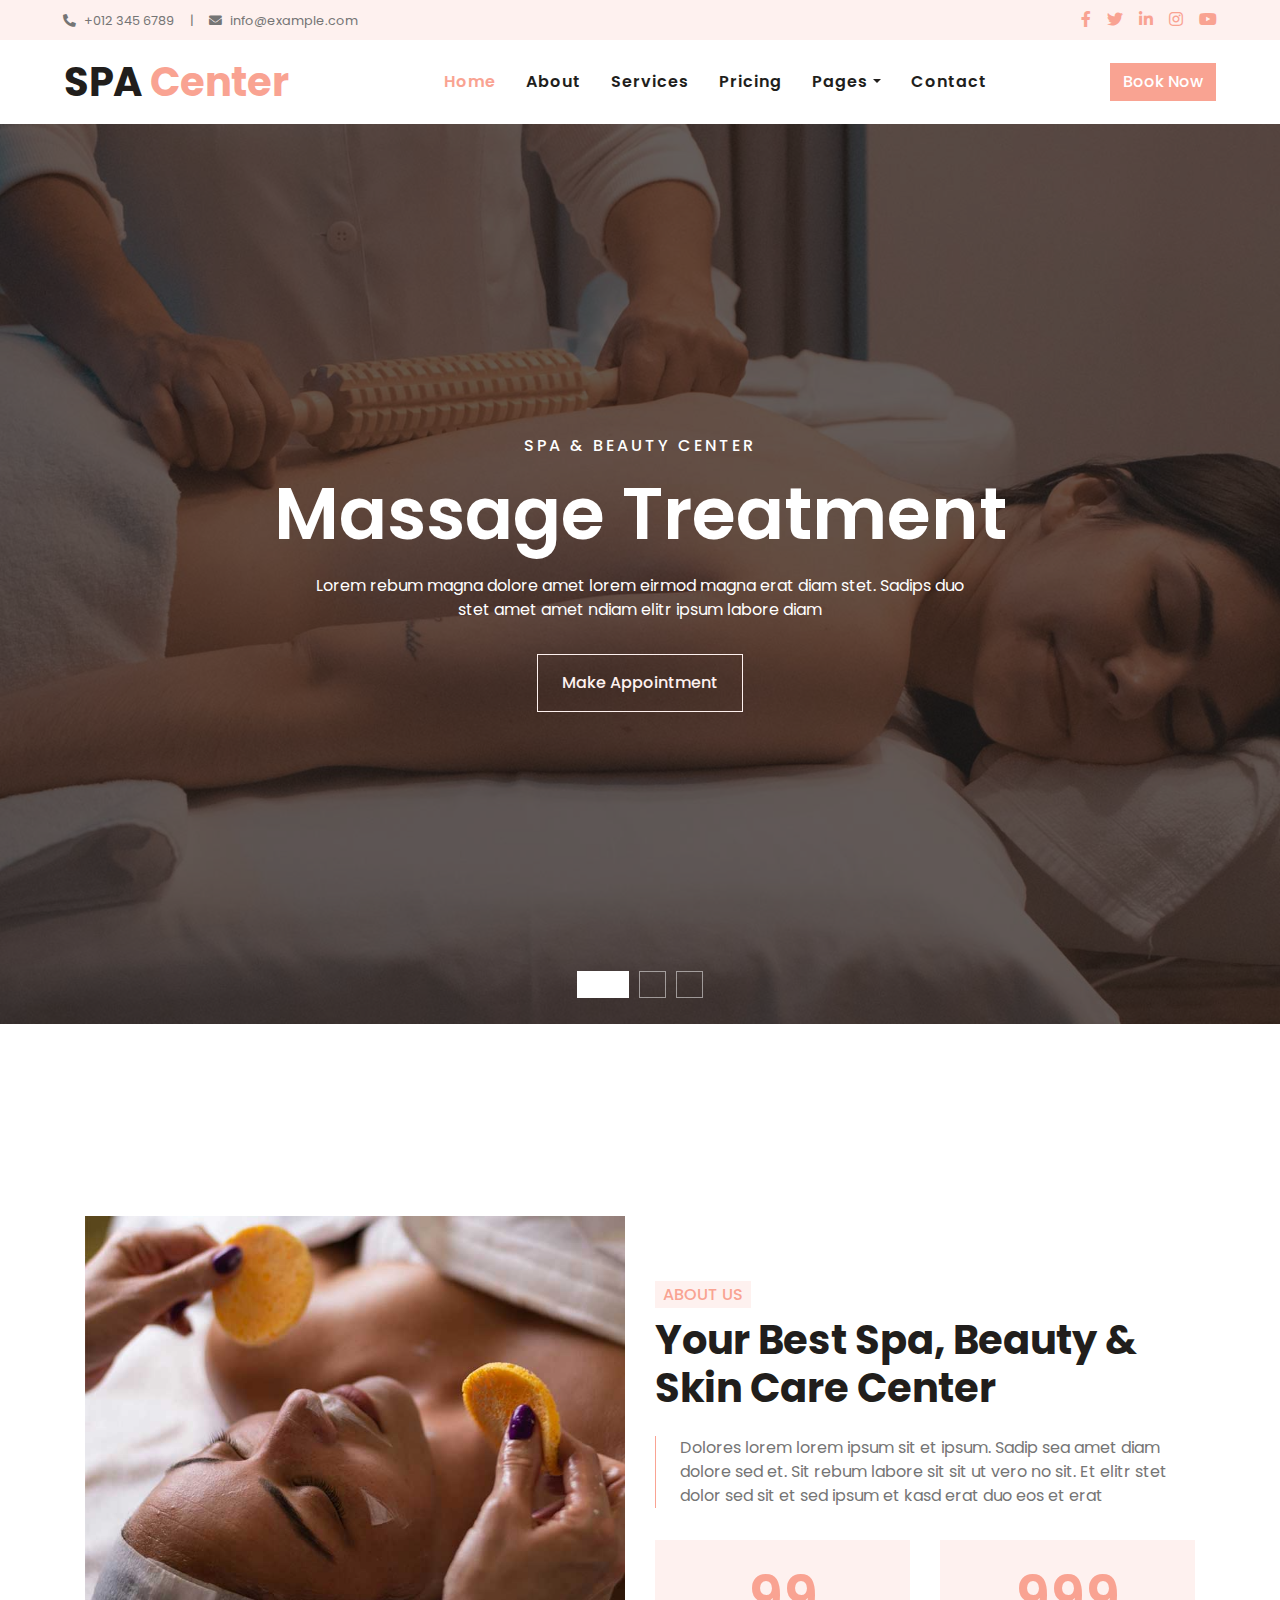
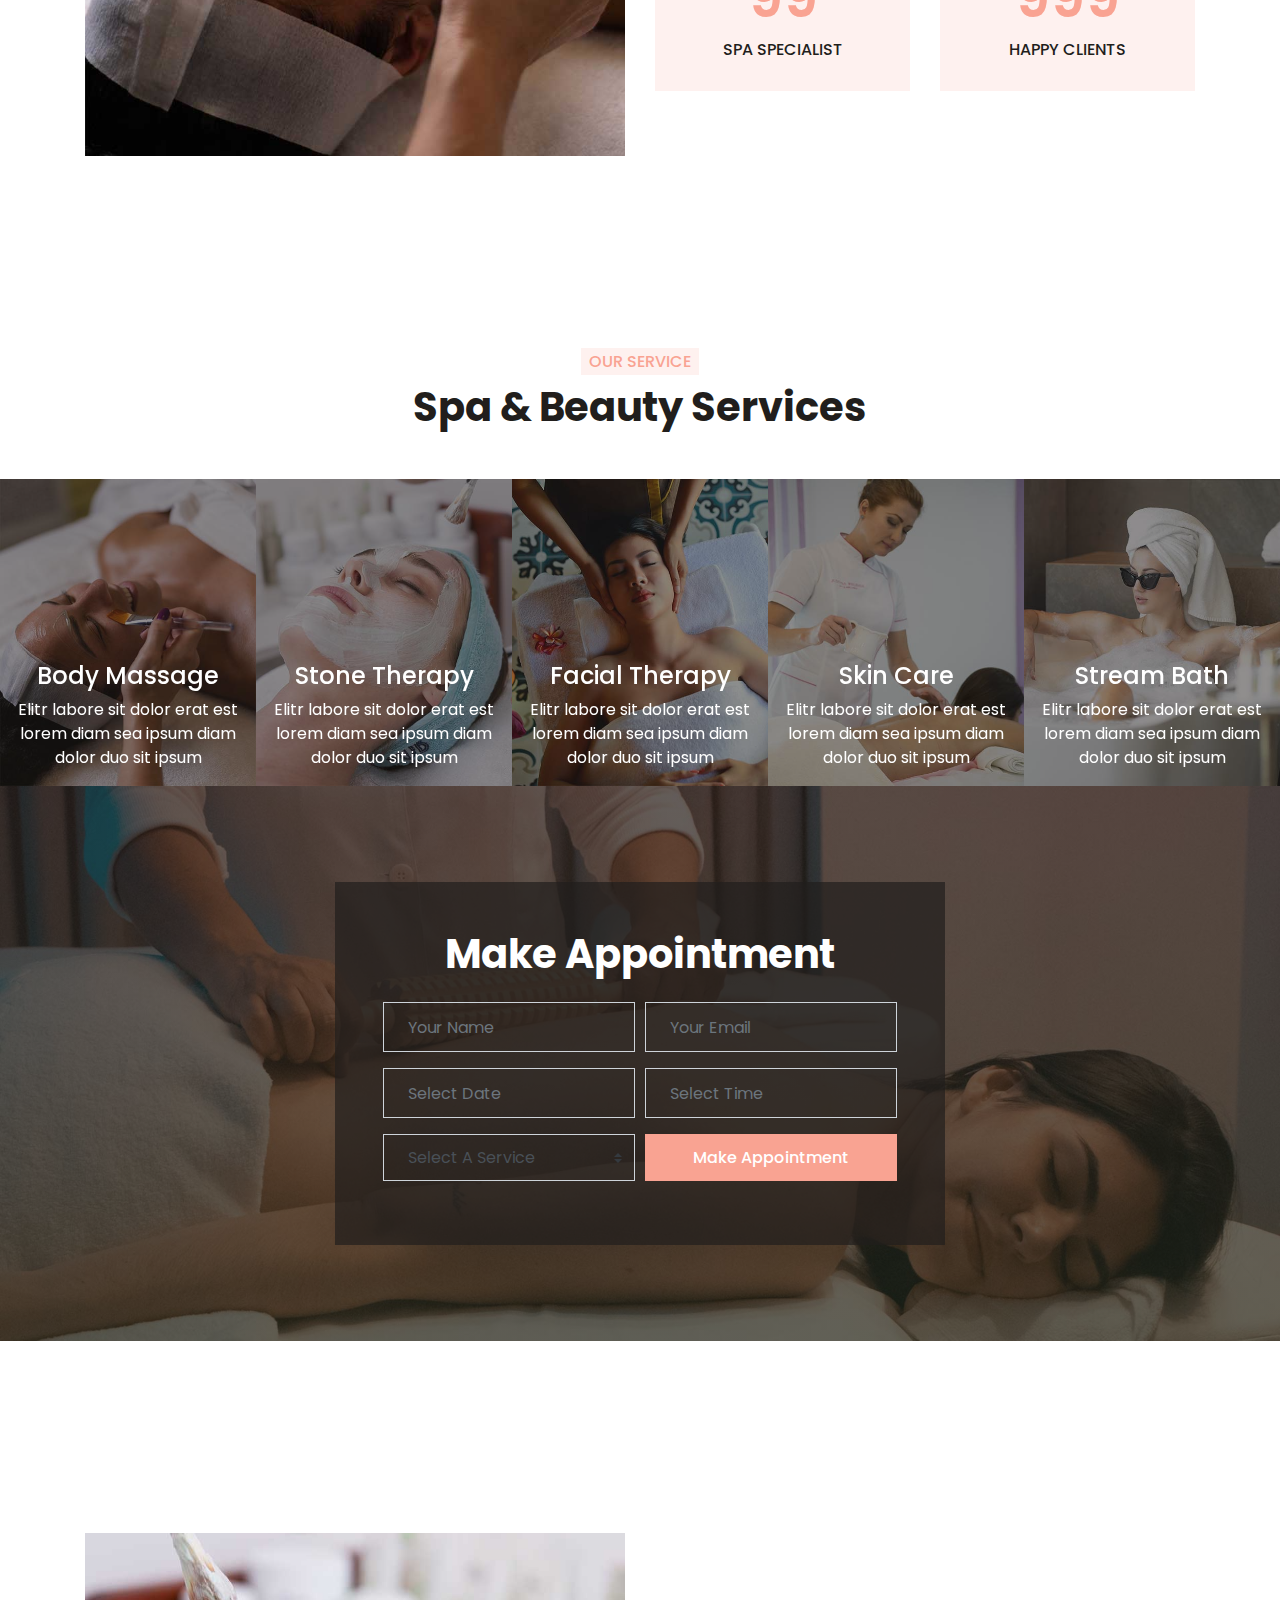
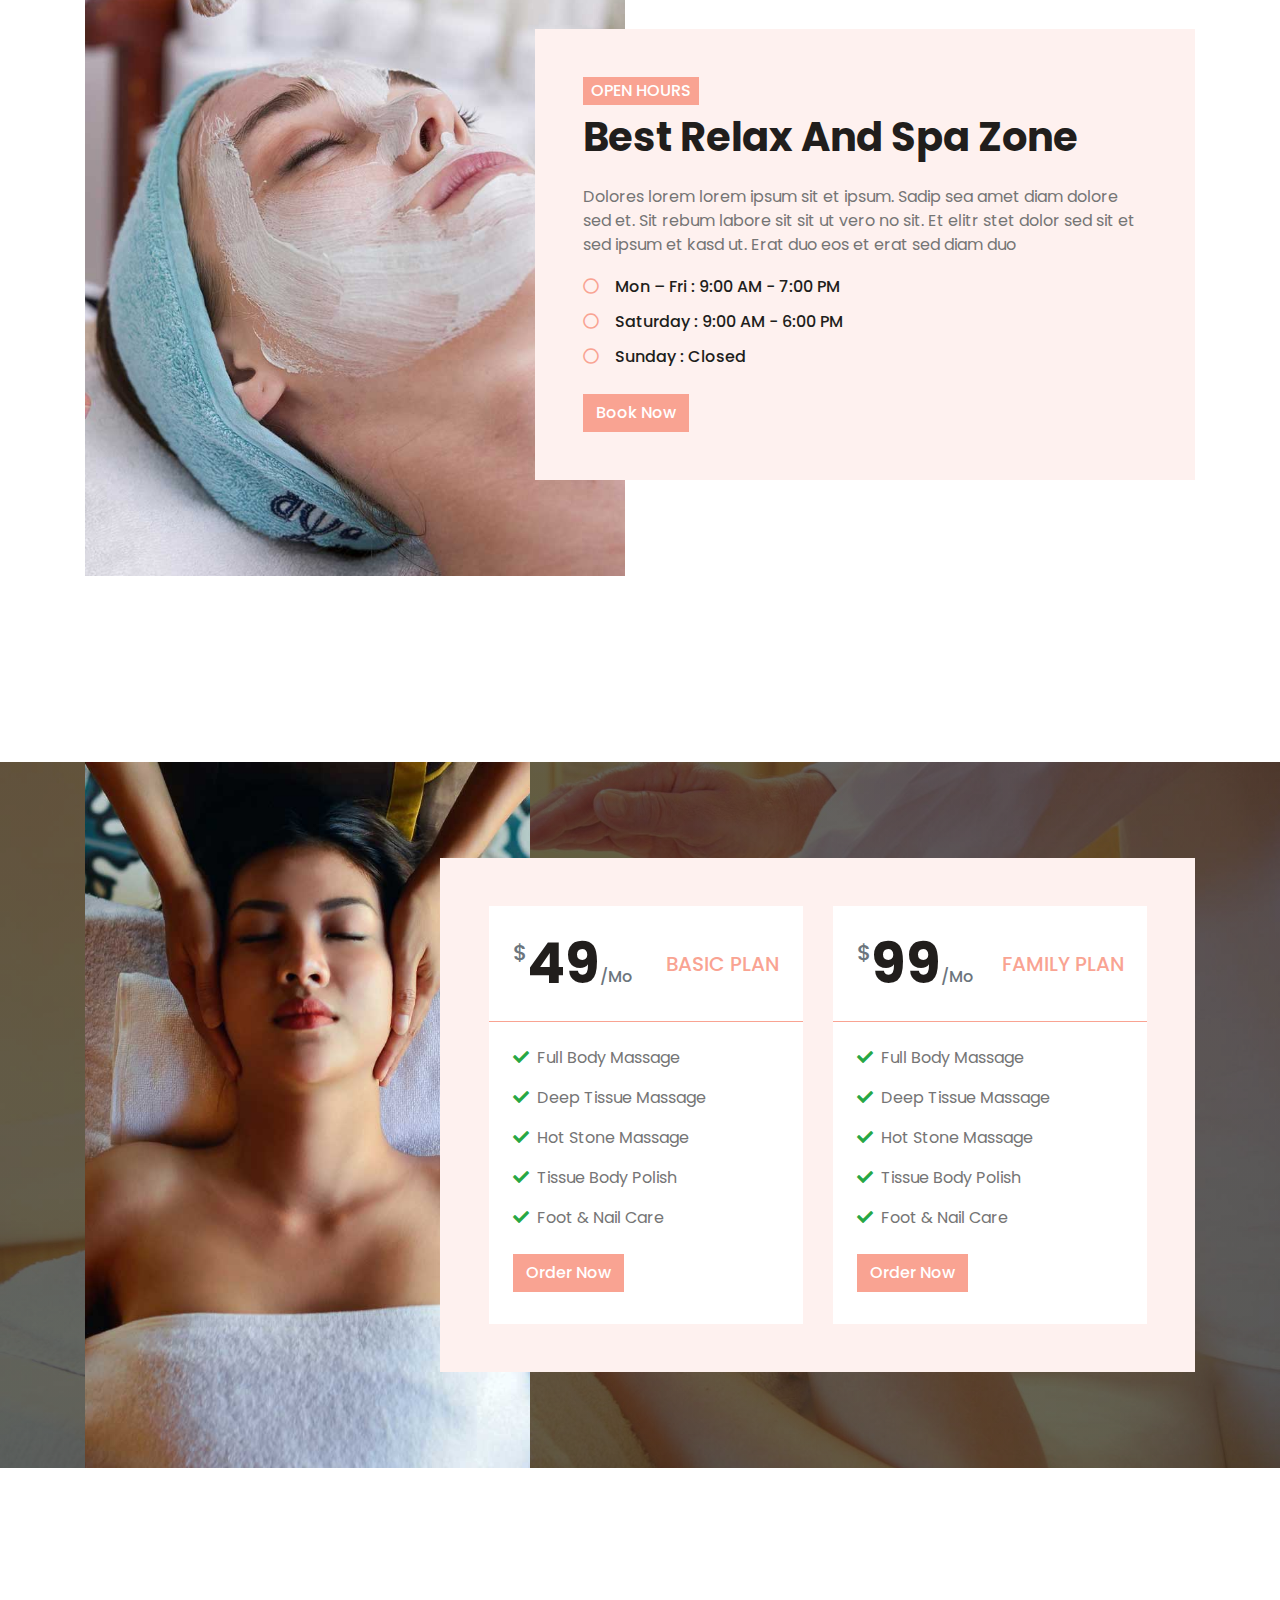
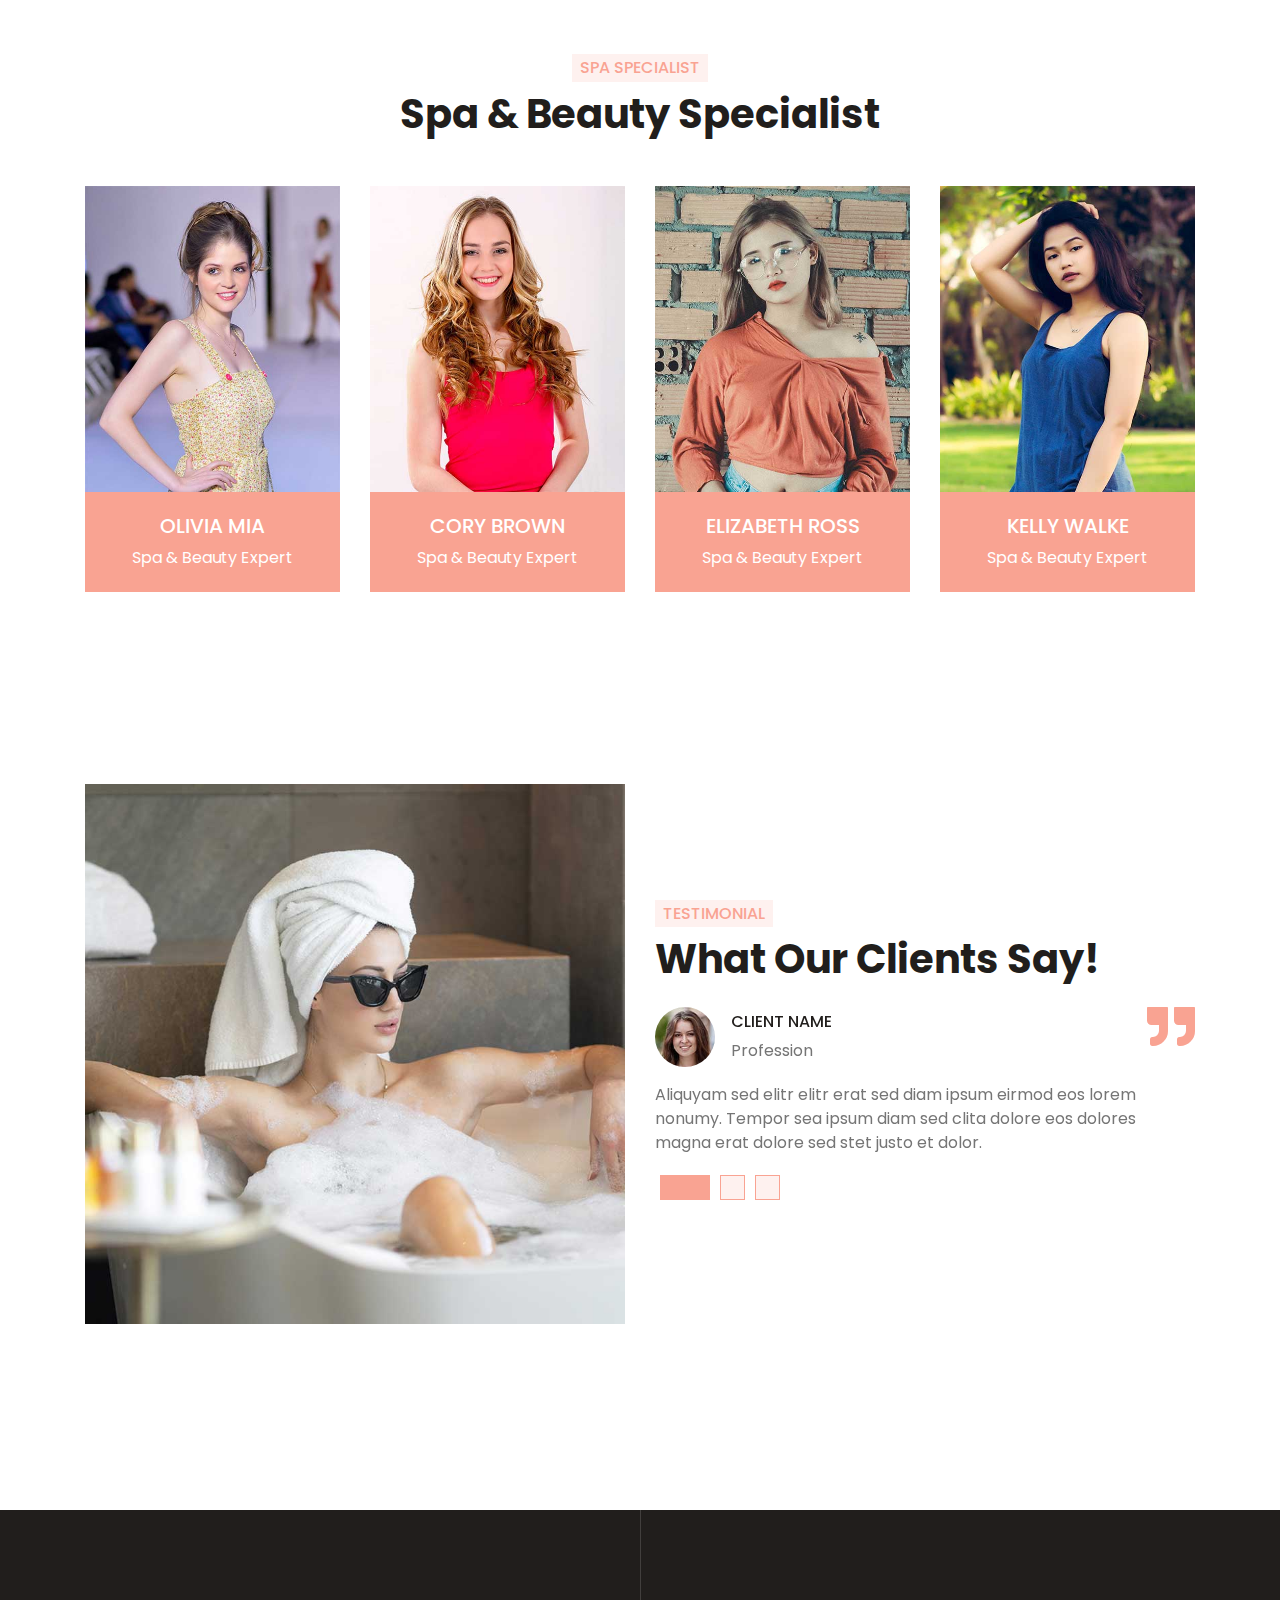
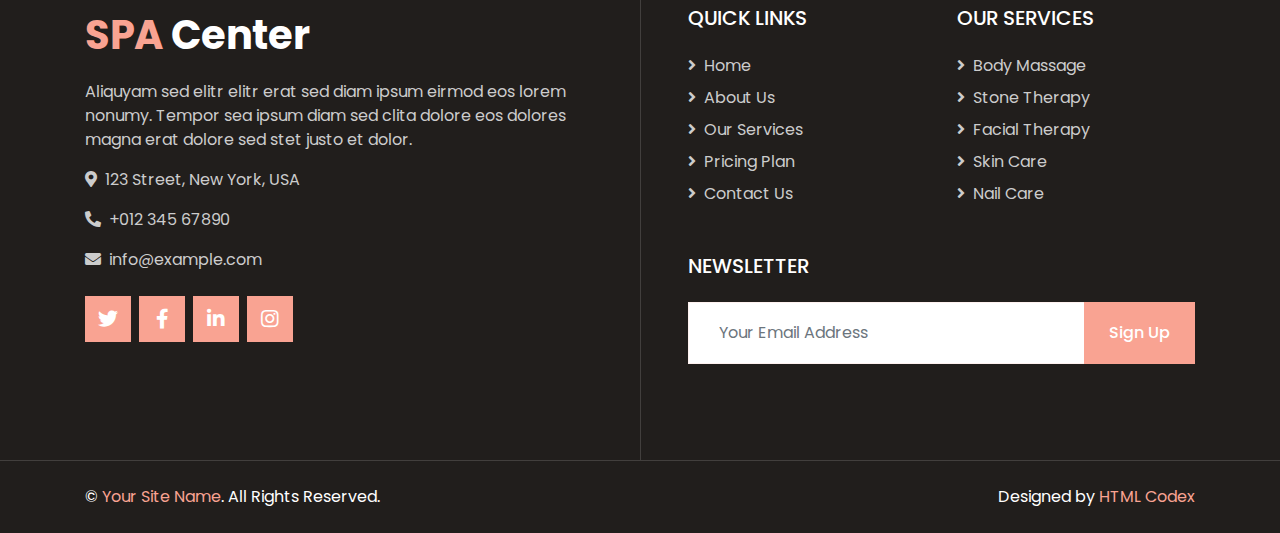
==== index.html @ 7287b483 "first commit" ====
<!DOCTYPE html>
<html lang="en">

<head>
    <meta charset="utf-8">
    <title>SPA Center - Beauty & Spa HTML Template</title>
    <meta content="width=device-width, initial-scale=1.0" name="viewport">
    <meta content="Free HTML Templates" name="keywords">
    <meta content="Free HTML Templates" name="description">

    <!-- Favicon -->
    <link href="img/favicon.ico" rel="icon">

    <!-- Google Web Fonts -->
    <link rel="preconnect" href="https://fonts.gstatic.com">
    <link href="https://fonts.googleapis.com/css2?family=Poppins:wght@400;500;600;700&display=swap" rel="stylesheet">

    <!-- Font Awesome -->
    <link href="https://cdnjs.cloudflare.com/ajax/libs/font-awesome/5.10.0/css/all.min.css" rel="stylesheet">

    <!-- Libraries Stylesheet -->
    <link href="lib/animate/animate.min.css" rel="stylesheet">
    <link href="lib/owlcarousel/assets/owl.carousel.min.css" rel="stylesheet">
    <link href="lib/tempusdominus/css/tempusdominus-bootstrap-4.min.css" rel="stylesheet" />

    <!-- Customized Bootstrap Stylesheet -->
    <link href="css/style.css" rel="stylesheet">
</head>

<body>
    <!-- Topbar Start -->
    <div class="container-fluid bg-light d-none d-lg-block">
        <div class="row py-2 px-lg-5">
            <div class="col-lg-6 text-left mb-2 mb-lg-0">
                <div class="d-inline-flex align-items-center">
                    <small><i class="fa fa-phone-alt mr-2"></i>+012 345 6789</small>
                    <small class="px-3">|</small>
                    <small><i class="fa fa-envelope mr-2"></i>info@example.com</small>
                </div>
            </div>
            <div class="col-lg-6 text-right">
                <div class="d-inline-flex align-items-center">
                    <a class="text-primary px-2" href="">
                        <i class="fab fa-facebook-f"></i>
                    </a>
                    <a class="text-primary px-2" href="">
                        <i class="fab fa-twitter"></i>
                    </a>
                    <a class="text-primary px-2" href="">
                        <i class="fab fa-linkedin-in"></i>
                    </a>
                    <a class="text-primary px-2" href="">
                        <i class="fab fa-instagram"></i>
                    </a>
                    <a class="text-primary pl-2" href="">
                        <i class="fab fa-youtube"></i>
                    </a>
                </div>
            </div>
        </div>
    </div>
    <!-- Topbar End -->


    <!-- Navbar Start -->
    <div class="container-fluid p-0">
        <nav class="navbar navbar-expand-lg bg-white navbar-light py-3 py-lg-0 px-lg-5">
            <a href="index.html" class="navbar-brand ml-lg-3">
                <h1 class="m-0 text-primary"><span class="text-dark">SPA</span> Center</h1>
            </a>
            <button type="button" class="navbar-toggler" data-toggle="collapse" data-target="#navbarCollapse">
                <span class="navbar-toggler-icon"></span>
            </button>
            <div class="collapse navbar-collapse justify-content-between px-lg-3" id="navbarCollapse">
                <div class="navbar-nav m-auto py-0">
                    <a href="index.html" class="nav-item nav-link active">Home</a>
                    <a href="about.html" class="nav-item nav-link">About</a>
                    <a href="service.html" class="nav-item nav-link">Services</a>
                    <a href="price.html" class="nav-item nav-link">Pricing</a>
                    <div class="nav-item dropdown">
                        <a href="#" class="nav-link dropdown-toggle" data-toggle="dropdown">Pages</a>
                        <div class="dropdown-menu rounded-0 m-0">
                            <a href="appointment.html" class="dropdown-item">Appointment</a>
                            <a href="opening.html" class="dropdown-item">Open Hours</a>
                            <a href="team.html" class="dropdown-item">Our Team</a>
                            <a href="testimonial.html" class="dropdown-item">Testimonial</a>
                        </div>
                    </div>
                    <a href="contact.html" class="nav-item nav-link">Contact</a>
                </div>
                <a href="" class="btn btn-primary d-none d-lg-block">Book Now</a>
            </div>
        </nav>
    </div>
    <!-- Navbar End -->


    <!-- Carousel Start -->
    <div class="container-fluid p-0 mb-5 pb-5">
        <div id="header-carousel" class="carousel slide carousel-fade" data-ride="carousel">
            <ol class="carousel-indicators">
                <li data-target="#header-carousel" data-slide-to="0" class="active"></li>
                <li data-target="#header-carousel" data-slide-to="1"></li>
                <li data-target="#header-carousel" data-slide-to="2"></li>
            </ol>
            <div class="carousel-inner">
                <div class="carousel-item position-relative active" style="min-height: 100vh;">
                    <img class="position-absolute w-100 h-100" src="img/carousel-1.jpg" style="object-fit: cover;">
                    <div class="carousel-caption d-flex flex-column align-items-center justify-content-center">
                        <div class="p-3" style="max-width: 900px;">
                            <h6 class="text-white text-uppercase mb-3 animate__animated animate__fadeInDown" style="letter-spacing: 3px;">Spa & Beauty Center</h6>
                            <h3 class="display-3 text-capitalize text-white mb-3">Massage Treatment</h3>
                            <p class="mx-md-5 px-5">Lorem rebum magna dolore amet lorem eirmod magna erat diam stet. Sadips duo stet amet amet ndiam elitr ipsum labore diam</p>
                            <a class="btn btn-outline-light py-3 px-4 mt-3 animate__animated animate__fadeInUp" href="#">Make Appointment</a>
                        </div>
                    </div>
                </div>
                <div class="carousel-item position-relative" style="min-height: 100vh;">
                    <img class="position-absolute w-100 h-100" src="img/carousel-2.jpg" style="object-fit: cover;">
                    <div class="carousel-caption d-flex flex-column align-items-center justify-content-center">
                        <div class="p-3" style="max-width: 900px;">
                            <h6 class="text-white text-uppercase mb-3 animate__animated animate__fadeInDown" style="letter-spacing: 3px;">Spa & Beauty Center</h6>
                            <h3 class="display-3 text-capitalize text-white mb-3">Facial Treatment</h3>
                            <p class="mx-md-5 px-5">Lorem rebum magna dolore amet lorem eirmod magna erat diam stet. Sadips duo stet amet amet ndiam elitr ipsum labore diam</p>
                            <a class="btn btn-outline-light py-3 px-4 mt-3 animate__animated animate__fadeInUp" href="#">Make Appointment</a>
                        </div>
                    </div>
                </div>
                <div class="carousel-item position-relative" style="min-height: 100vh;">
                    <img class="position-absolute w-100 h-100" src="img/carousel-3.jpg" style="object-fit: cover;">
                    <div class="carousel-caption d-flex flex-column align-items-center justify-content-center">
                        <div class="p-3" style="max-width: 900px;">
                            <h6 class="text-white text-uppercase mb-3 animate__animated animate__fadeInDown" style="letter-spacing: 3px;">Spa & Beauty Center</h6>
                            <h3 class="display-3 text-capitalize text-white mb-3">Cellulite Treatment</h3>
                            <p class="mx-md-5 px-5">Lorem rebum magna dolore amet lorem eirmod magna erat diam stet. Sadips duo stet amet amet ndiam elitr ipsum labore diam</p>
                            <a class="btn btn-outline-light py-3 px-4 mt-3 animate__animated animate__fadeInUp" href="#">Make Appointment</a>
                        </div>
                    </div>
                </div>
            </div>
        </div>
    </div>
    <!-- Carousel End -->


    <!-- About Start -->
    <div class="container-fluid py-5">
        <div class="container py-5">
            <div class="row align-items-center">
                <div class="col-lg-6 pb-5 pb-lg-0">
                    <img class="img-fluid w-100" src="img/about.jpg" alt="">
                </div>
                <div class="col-lg-6">
                    <h6 class="d-inline-block text-primary text-uppercase bg-light py-1 px-2">About Us</h6>
                    <h1 class="mb-4">Your Best Spa, Beauty & Skin Care Center</h1>
                    <p class="pl-4 border-left border-primary">Dolores lorem lorem ipsum sit et ipsum. Sadip sea amet diam dolore sed et. Sit rebum labore sit sit ut vero no sit. Et elitr stet dolor sed sit et sed ipsum et kasd erat duo eos et erat</p>
                    <div class="row pt-3">
                        <div class="col-6">
                            <div class="bg-light text-center p-4">
                                <h3 class="display-4 text-primary" data-toggle="counter-up">99</h3>
                                <h6 class="text-uppercase">Spa Specialist</h6>
                            </div>
                        </div>
                        <div class="col-6">
                            <div class="bg-light text-center p-4">
                                <h3 class="display-4 text-primary" data-toggle="counter-up">999</h3>
                                <h6 class="text-uppercase">Happy Clients</h6>
                            </div>
                        </div>
                    </div>
                </div>
            </div>
        </div>
    </div>
    <!-- About End -->


    <!-- Service Start -->
    <div class="container-fluid px-0 py-5 my-5">
        <div class="row mx-0 justify-content-center text-center">
            <div class="col-lg-6">
                <h6 class="d-inline-block bg-light text-primary text-uppercase py-1 px-2">Our Service</h6>
                <h1>Spa & Beauty Services</h1>
            </div>
        </div>
        <div class="owl-carousel service-carousel">
            <div class="service-item position-relative">
                <img class="img-fluid" src="img/service-1.jpg" alt="">
                <div class="service-text text-center">
                    <h4 class="text-white font-weight-medium px-3">Body Massage</h4>
                    <p class="text-white px-3 mb-3">Elitr labore sit dolor erat est lorem diam sea ipsum diam dolor duo sit ipsum</p>
                    <div class="w-100 bg-white text-center p-4" >
                        <a class="btn btn-primary" href="">Make Order</a>
                    </div>
                </div>
            </div>
            <div class="service-item position-relative">
                <img class="img-fluid" src="img/service-2.jpg" alt="">
                <div class="service-text text-center">
                    <h4 class="text-white font-weight-medium px-3">Stone Therapy</h4>
                    <p class="text-white px-3 mb-3">Elitr labore sit dolor erat est lorem diam sea ipsum diam dolor duo sit ipsum</p>
                    <div class="w-100 bg-white text-center p-4" >
                        <a class="btn btn-primary" href="">Make Order</a>
                    </div>
                </div>
            </div>
            <div class="service-item position-relative">
                <img class="img-fluid" src="img/service-3.jpg" alt="">
                <div class="service-text text-center">
                    <h4 class="text-white font-weight-medium px-3">Facial Therapy</h4>
                    <p class="text-white px-3 mb-3">Elitr labore sit dolor erat est lorem diam sea ipsum diam dolor duo sit ipsum</p>
                    <div class="w-100 bg-white text-center p-4" >
                        <a class="btn btn-primary" href="">Make Order</a>
                    </div>
                </div>
            </div>
            <div class="service-item position-relative">
                <img class="img-fluid" src="img/service-4.jpg" alt="">
                <div class="service-text text-center">
                    <h4 class="text-white font-weight-medium px-3">Skin Care</h4>
                    <p class="text-white px-3 mb-3">Elitr labore sit dolor erat est lorem diam sea ipsum diam dolor duo sit ipsum</p>
                    <div class="w-100 bg-white text-center p-4" >
                        <a class="btn btn-primary" href="">Make Order</a>
                    </div>
                </div>
            </div>
            <div class="service-item position-relative">
                <img class="img-fluid" src="img/service-5.jpg" alt="">
                <div class="service-text text-center">
                    <h4 class="text-white font-weight-medium px-3">Stream Bath</h4>
                    <p class="text-white px-3 mb-3">Elitr labore sit dolor erat est lorem diam sea ipsum diam dolor duo sit ipsum</p>
                    <div class="w-100 bg-white text-center p-4" >
                        <a class="btn btn-primary" href="">Make Order</a>
                    </div>
                </div>
            </div>
            <div class="service-item position-relative">
                <img class="img-fluid" src="img/service-6.jpg" alt="">
                <div class="service-text text-center">
                    <h4 class="text-white font-weight-medium px-3">Face Masking</h4>
                    <p class="text-white px-3 mb-3">Elitr labore sit dolor erat est lorem diam sea ipsum diam dolor duo sit ipsum</p>
                    <div class="w-100 bg-white text-center p-4" >
                        <a class="btn btn-primary" href="">Make Order</a>
                    </div>
                </div>
            </div>
        </div>
        <div class="row justify-content-center bg-appointment mx-0">
            <div class="col-lg-6 py-5">
                <div class="p-5 my-5" style="background: rgba(33, 30, 28, 0.7);">
                    <h1 class="text-white text-center mb-4">Make Appointment</h1>
                    <form>
                        <div class="form-row">
                            <div class="col-sm-6">
                                <div class="form-group">
                                    <input type="text" class="form-control bg-transparent p-4" placeholder="Your Name" required="required" />
                                </div>
                            </div>
                            <div class="col-sm-6">
                                <div class="form-group">
                                    <input type="email" class="form-control bg-transparent p-4" placeholder="Your Email" required="required" />
                                </div>
                            </div>
                        </div>
                        <div class="form-row">
                            <div class="col-sm-6">
                                <div class="form-group">
                                    <div class="date" id="date" data-target-input="nearest">
                                        <input type="text" class="form-control bg-transparent p-4 datetimepicker-input" placeholder="Select Date" data-target="#date" data-toggle="datetimepicker"/>
                                    </div>
                                </div>
                            </div>
                            <div class="col-sm-6">
                                <div class="form-group">
                                    <div class="time" id="time" data-target-input="nearest">
                                        <input type="text" class="form-control bg-transparent p-4 datetimepicker-input" placeholder="Select Time" data-target="#time" data-toggle="datetimepicker"/>
                                    </div>
                                </div>
                            </div>
                        </div>
                        <div class="form-row">
                            <div class="col-sm-6">
                                <div class="form-group">
                                    <select class="custom-select bg-transparent px-4" style="height: 47px;">
                                        <option selected>Select A Service</option>
                                        <option value="1">Service 1</option>
                                        <option value="2">Service 1</option>
                                        <option value="3">Service 1</option>
                                    </select>
                                </div>
                            </div>
                            <div class="col-sm-6">
                                <button class="btn btn-primary btn-block" type="submit" style="height: 47px;">Make Appointment</button>
                            </div>
                        </div>
                    </form>
                </div>
            </div>
        </div>
    </div>
    <!-- Service End -->


    <!-- Open Hours Start -->
    <div class="container-fluid py-5">
        <div class="container py-5">
            <div class="row">
                <div class="col-lg-6" style="min-height: 500px;">
                    <div class="position-relative h-100">
                        <img class="position-absolute w-100 h-100" src="img/opening.jpg" style="object-fit: cover;">
                    </div>
                </div>
                <div class="col-lg-6 pt-5 pb-lg-5">
                    <div class="hours-text bg-light p-4 p-lg-5 my-lg-5">
                        <h6 class="d-inline-block text-white text-uppercase bg-primary py-1 px-2">Open Hours</h6>
                        <h1 class="mb-4">Best Relax And Spa Zone</h1>
                        <p>Dolores lorem lorem ipsum sit et ipsum. Sadip sea amet diam dolore sed et. Sit rebum labore sit sit ut vero no sit. Et elitr stet dolor sed sit et sed ipsum et kasd ut. Erat duo eos et erat sed diam duo</p>
                        <ul class="list-inline">
                            <li class="h6 py-1"><i class="far fa-circle text-primary mr-3"></i>Mon – Fri : 9:00 AM - 7:00 PM</li>
                            <li class="h6 py-1"><i class="far fa-circle text-primary mr-3"></i>Saturday : 9:00 AM - 6:00 PM</li>
                            <li class="h6 py-1"><i class="far fa-circle text-primary mr-3"></i>Sunday : Closed</li>
                        </ul>
                        <a href="" class="btn btn-primary mt-2">Book Now</a>
                    </div>
                </div>
            </div>
        </div>
    </div>
    <!-- Open Hours End -->


    <!-- Pricing Start -->
    <div class="container-fluid bg-pricing" style="margin: 90px 0;">
        <div class="container">
            <div class="row">
                <div class="col-lg-5" style="min-height: 500px;">
                    <div class="position-relative h-100">
                        <img class="position-absolute w-100 h-100" src="img/pricing.jpg" style="object-fit: cover;">
                    </div>
                </div>
                <div class="col-lg-7 pt-5 pb-lg-5">
                    <div class="pricing-text bg-light p-4 p-lg-5 my-lg-5">
                        <div class="owl-carousel pricing-carousel">
                            <div class="bg-white">
                                <div class="d-flex align-items-center justify-content-between border-bottom border-primary p-4">
                                    <h1 class="display-4 mb-0">
                                        <small class="align-top text-muted font-weight-medium" style="font-size: 22px; line-height: 45px;">$</small>49<small class="align-bottom text-muted font-weight-medium" style="font-size: 16px; line-height: 40px;">/Mo</small>
                                    </h1>
                                    <h5 class="text-primary text-uppercase m-0">Basic Plan</h5>
                                </div>
                                <div class="p-4">
                                    <p><i class="fa fa-check text-success mr-2"></i>Full Body Massage</p>
                                    <p><i class="fa fa-check text-success mr-2"></i>Deep Tissue Massage</p>
                                    <p><i class="fa fa-check text-success mr-2"></i>Hot Stone Massage</p>
                                    <p><i class="fa fa-check text-success mr-2"></i>Tissue Body Polish</p>
                                    <p><i class="fa fa-check text-success mr-2"></i>Foot & Nail Care</p>
                                    <a href="" class="btn btn-primary my-2">Order Now</a>
                                </div>
                            </div>
                            <div class="bg-white">
                                <div class="d-flex align-items-center justify-content-between border-bottom border-primary p-4">
                                    <h1 class="display-4 mb-0">
                                        <small class="align-top text-muted font-weight-medium" style="font-size: 22px; line-height: 45px;">$</small>99<small class="align-bottom text-muted font-weight-medium" style="font-size: 16px; line-height: 40px;">/Mo</small>
                                    </h1>
                                    <h5 class="text-primary text-uppercase m-0">Family Plan</h5>
                                </div>
                                <div class="p-4">
                                    <p><i class="fa fa-check text-success mr-2"></i>Full Body Massage</p>
                                    <p><i class="fa fa-check text-success mr-2"></i>Deep Tissue Massage</p>
                                    <p><i class="fa fa-check text-success mr-2"></i>Hot Stone Massage</p>
                                    <p><i class="fa fa-check text-success mr-2"></i>Tissue Body Polish</p>
                                    <p><i class="fa fa-check text-success mr-2"></i>Foot & Nail Care</p>
                                    <a href="" class="btn btn-primary my-2">Order Now</a>
                                </div>
                            </div>
                            <div class="bg-white">
                                <div class="d-flex align-items-center justify-content-between border-bottom border-primary p-4">
                                    <h1 class="display-4 mb-0">
                                        <small class="align-top text-muted font-weight-medium" style="font-size: 22px; line-height: 45px;">$</small>149<small class="align-bottom text-muted font-weight-medium" style="font-size: 16px; line-height: 40px;">/Mo</small>
                                    </h1>
                                    <h5 class="text-primary text-uppercase m-0">VIP Plan</h5>
                                </div>
                                <div class="p-4">
                                    <p><i class="fa fa-check text-success mr-2"></i>Full Body Massage</p>
                                    <p><i class="fa fa-check text-success mr-2"></i>Deep Tissue Massage</p>
                                    <p><i class="fa fa-check text-success mr-2"></i>Hot Stone Massage</p>
                                    <p><i class="fa fa-check text-success mr-2"></i>Tissue Body Polish</p>
                                    <p><i class="fa fa-check text-success mr-2"></i>Foot & Nail Care</p>
                                    <a href="" class="btn btn-primary my-2">Order Now</a>
                                </div>
                            </div>
                        </div>
                    </div>
                </div>
            </div>
        </div>
    </div>
    <!-- Pricing End -->


    <!-- Team Start -->
    <div class="container-fluid py-5">
        <div class="container pt-5">
            <div class="row justify-content-center text-center">
                <div class="col-lg-6">
                    <h6 class="d-inline-block bg-light text-primary text-uppercase py-1 px-2">Spa Specialist</h6>
                    <h1 class="mb-5">Spa & Beauty Specialist</h1>
                </div>
            </div>
            <div class="row">
                <div class="col-lg-3 col-md-6">
                    <div class="team position-relative overflow-hidden mb-5">
                        <img class="img-fluid" src="img/team-1.jpg" alt="">
                        <div class="position-relative text-center">
                            <div class="team-text bg-primary text-white">
                                <h5 class="text-white text-uppercase">Olivia Mia</h5>
                                <p class="m-0">Spa & Beauty Expert</p>
                            </div>
                            <div class="team-social bg-dark text-center">
                                <a class="btn btn-outline-primary btn-square mr-2" href="#"><i class="fab fa-twitter"></i></a>
                                <a class="btn btn-outline-primary btn-square mr-2" href="#"><i class="fab fa-facebook-f"></i></a>
                                <a class="btn btn-outline-primary btn-square mr-2" href="#"><i class="fab fa-linkedin-in"></i></a>
                                <a class="btn btn-outline-primary btn-square" href="#"><i class="fab fa-instagram"></i></a>
                            </div>
                        </div>
                    </div>
                </div>
                <div class="col-lg-3 col-md-6">
                    <div class="team position-relative overflow-hidden mb-5">
                        <img class="img-fluid" src="img/team-2.jpg" alt="">
                        <div class="position-relative text-center">
                            <div class="team-text bg-primary text-white">
                                <h5 class="text-white text-uppercase">Cory Brown</h5>
                                <p class="m-0">Spa & Beauty Expert</p>
                            </div>
                            <div class="team-social bg-dark text-center">
                                <a class="btn btn-outline-primary btn-square mr-2" href="#"><i class="fab fa-twitter"></i></a>
                                <a class="btn btn-outline-primary btn-square mr-2" href="#"><i class="fab fa-facebook-f"></i></a>
                                <a class="btn btn-outline-primary btn-square mr-2" href="#"><i class="fab fa-linkedin-in"></i></a>
                                <a class="btn btn-outline-primary btn-square" href="#"><i class="fab fa-instagram"></i></a>
                            </div>
                        </div>
                    </div>
                </div>
                <div class="col-lg-3 col-md-6">
                    <div class="team position-relative overflow-hidden mb-5">
                        <img class="img-fluid" src="img/team-3.jpg" alt="">
                        <div class="position-relative text-center">
                            <div class="team-text bg-primary text-white">
                                <h5 class="text-white text-uppercase">Elizabeth Ross</h5>
                                <p class="m-0">Spa & Beauty Expert</p>
                            </div>
                            <div class="team-social bg-dark text-center">
                                <a class="btn btn-outline-primary btn-square mr-2" href="#"><i class="fab fa-twitter"></i></a>
                                <a class="btn btn-outline-primary btn-square mr-2" href="#"><i class="fab fa-facebook-f"></i></a>
                                <a class="btn btn-outline-primary btn-square mr-2" href="#"><i class="fab fa-linkedin-in"></i></a>
                                <a class="btn btn-outline-primary btn-square" href="#"><i class="fab fa-instagram"></i></a>
                            </div>
                        </div>
                    </div>
                </div>
                <div class="col-lg-3 col-md-6">
                    <div class="team position-relative overflow-hidden mb-5">
                        <img class="img-fluid" src="img/team-4.jpg" alt="">
                        <div class="position-relative text-center">
                            <div class="team-text bg-primary text-white">
                                <h5 class="text-white text-uppercase">Kelly Walke</h5>
                                <p class="m-0">Spa & Beauty Expert</p>
                            </div>
                            <div class="team-social bg-dark text-center">
                                <a class="btn btn-outline-primary btn-square mr-2" href="#"><i class="fab fa-twitter"></i></a>
                                <a class="btn btn-outline-primary btn-square mr-2" href="#"><i class="fab fa-facebook-f"></i></a>
                                <a class="btn btn-outline-primary btn-square mr-2" href="#"><i class="fab fa-linkedin-in"></i></a>
                                <a class="btn btn-outline-primary btn-square" href="#"><i class="fab fa-instagram"></i></a>
                            </div>
                        </div>
                    </div>
                </div>
            </div>
        </div>
    </div>
    <!-- Team End -->


    <!-- Testimonial Start -->
    <div class="container-fluid py-5">
        <div class="container py-5">
            <div class="row align-items-center">
                <div class="col-lg-6 pb-5 pb-lg-0">
                    <img class="img-fluid w-100" src="img/testimonial.jpg" alt="">
                </div>
                <div class="col-lg-6">
                    <h6 class="d-inline-block text-primary text-uppercase bg-light py-1 px-2">Testimonial</h6>
                    <h1 class="mb-4">What Our Clients Say!</h1>
                    <div class="owl-carousel testimonial-carousel">
                        <div class="position-relative">
                            <i class="fa fa-3x fa-quote-right text-primary position-absolute" style="top: -6px; right: 0;"></i>
                            <div class="d-flex align-items-center mb-3">
                                <img class="img-fluid rounded-circle" src="img/testimonial-1.jpg" style="width: 60px; height: 60px;" alt="">
                                <div class="ml-3">
                                    <h6 class="text-uppercase">Client Name</h6>
                                    <span>Profession</span>
                                </div>
                            </div>
                            <p class="m-0">Aliquyam sed elitr elitr erat sed diam ipsum eirmod eos lorem nonumy. Tempor sea ipsum diam  sed clita dolore eos dolores magna erat dolore sed stet justo et dolor.</p>
                        </div>
                        <div class="position-relative">
                            <i class="fa fa-3x fa-quote-right text-primary position-absolute" style="top: -6px; right: 0;"></i>
                            <div class="d-flex align-items-center mb-3">
                                <img class="img-fluid rounded-circle" src="img/testimonial-2.jpg" style="width: 60px; height: 60px;" alt="">
                                <div class="ml-3">
                                    <h6 class="text-uppercase">Client Name</h6>
                                    <span>Profession</span>
                                </div>
                            </div>
                            <p class="m-0">Aliquyam sed elitr elitr erat sed diam ipsum eirmod eos lorem nonumy. Tempor sea ipsum diam  sed clita dolore eos dolores magna erat dolore sed stet justo et dolor.</p>
                        </div>
                        <div class="position-relative">
                            <i class="fa fa-3x fa-quote-right text-primary position-absolute" style="top: -6px; right: 0;"></i>
                            <div class="d-flex align-items-center mb-3">
                                <img class="img-fluid rounded-circle" src="img/testimonial-3.jpg" style="width: 60px; height: 60px;" alt="">
                                <div class="ml-3">
                                    <h6 class="text-uppercase">Client Name</h6>
                                    <span>Profession</span>
                                </div>
                            </div>
                            <p class="m-0">Aliquyam sed elitr elitr erat sed diam ipsum eirmod eos lorem nonumy. Tempor sea ipsum diam  sed clita dolore eos dolores magna erat dolore sed stet justo et dolor.</p>
                        </div>
                    </div>
                </div>
            </div>
        </div>
    </div>
    <!-- Testimonial End -->


    <!-- Footer Start -->
    <div class="footer container-fluid position-relative bg-dark py-5" style="margin-top: 90px;">
        <div class="container pt-5">
            <div class="row">
                <div class="col-lg-6 pr-lg-5 mb-5">
                    <a href="index.html" class="navbar-brand">
                        <h1 class="mb-3 text-white"><span class="text-primary">SPA</span> Center</h1>
                    </a>
                    <p>Aliquyam sed elitr elitr erat sed diam ipsum eirmod eos lorem nonumy. Tempor sea ipsum diam  sed clita dolore eos dolores magna erat dolore sed stet justo et dolor.</p>
                    <p><i class="fa fa-map-marker-alt mr-2"></i>123 Street, New York, USA</p>
                    <p><i class="fa fa-phone-alt mr-2"></i>+012 345 67890</p>
                    <p><i class="fa fa-envelope mr-2"></i>info@example.com</p>
                    <div class="d-flex justify-content-start mt-4">
                        <a class="btn btn-lg btn-primary btn-lg-square mr-2" href="#"><i class="fab fa-twitter"></i></a>
                        <a class="btn btn-lg btn-primary btn-lg-square mr-2" href="#"><i class="fab fa-facebook-f"></i></a>
                        <a class="btn btn-lg btn-primary btn-lg-square mr-2" href="#"><i class="fab fa-linkedin-in"></i></a>
                        <a class="btn btn-lg btn-primary btn-lg-square" href="#"><i class="fab fa-instagram"></i></a>
                    </div>
                </div>
                <div class="col-lg-6 pl-lg-5">
                    <div class="row">
                        <div class="col-sm-6 mb-5">
                            <h5 class="text-white text-uppercase mb-4">Quick Links</h5>
                            <div class="d-flex flex-column justify-content-start">
                                <a class="text-white-50 mb-2" href="#"><i class="fa fa-angle-right mr-2"></i>Home</a>
                                <a class="text-white-50 mb-2" href="#"><i class="fa fa-angle-right mr-2"></i>About Us</a>
                                <a class="text-white-50 mb-2" href="#"><i class="fa fa-angle-right mr-2"></i>Our Services</a>
                                <a class="text-white-50 mb-2" href="#"><i class="fa fa-angle-right mr-2"></i>Pricing Plan</a>
                                <a class="text-white-50" href="#"><i class="fa fa-angle-right mr-2"></i>Contact Us</a>
                            </div>
                        </div>
                        <div class="col-sm-6 mb-5">
                            <h5 class="text-white text-uppercase mb-4">Our Services</h5>
                            <div class="d-flex flex-column justify-content-start">
                                <a class="text-white-50 mb-2" href="#"><i class="fa fa-angle-right mr-2"></i>Body Massage</a>
                                <a class="text-white-50 mb-2" href="#"><i class="fa fa-angle-right mr-2"></i>Stone Therapy</a>
                                <a class="text-white-50 mb-2" href="#"><i class="fa fa-angle-right mr-2"></i>Facial Therapy</a>
                                <a class="text-white-50 mb-2" href="#"><i class="fa fa-angle-right mr-2"></i>Skin Care</a>
                                <a class="text-white-50" href="#"><i class="fa fa-angle-right mr-2"></i>Nail Care</a>
                            </div>
                        </div>
                        <div class="col-sm-12 mb-5">
                            <h5 class="text-white text-uppercase mb-4">Newsletter</h5>
                            <div class="w-100">
                                <div class="input-group">
                                    <input type="text" class="form-control border-light" style="padding: 30px;" placeholder="Your Email Address">
                                    <div class="input-group-append">
                                        <button class="btn btn-primary px-4">Sign Up</button>
                                    </div>
                                </div>
                            </div>
                        </div>
                    </div>
                </div>
            </div>
        </div>
    </div>
    <div class="container-fluid bg-dark text-light border-top py-4" style="border-color: rgba(256, 256, 256, .15) !important;">
        <div class="container">
            <div class="row">
                <div class="col-md-6 text-center text-md-left mb-3 mb-md-0">
                    <p class="m-0 text-white">&copy; <a href="#">Your Site Name</a>. All Rights Reserved.</p>
                </div>
                <div class="col-md-6 text-center text-md-right">
                    <p class="m-0 text-white">Designed by <a href="https://htmlcodex.com">HTML Codex</a></p>
                </div>
            </div>
        </div>
    </div>
    <!-- Footer End -->


    <!-- Back to Top -->
    <a href="#" class="btn btn-lg btn-primary back-to-top"><i class="fa fa-angle-double-up"></i></a>


    <!-- JavaScript Libraries -->
    <script src="https://code.jquery.com/jquery-3.4.1.min.js"></script>
    <script src="https://stackpath.bootstrapcdn.com/bootstrap/4.4.1/js/bootstrap.bundle.min.js"></script>
    <script src="lib/easing/easing.min.js"></script>
    <script src="lib/waypoints/waypoints.min.js"></script>
    <script src="lib/counterup/counterup.min.js"></script>
    <script src="lib/owlcarousel/owl.carousel.min.js"></script>
    <script src="lib/tempusdominus/js/moment.min.js"></script>
    <script src="lib/tempusdominus/js/moment-timezone.min.js"></script>
    <script src="lib/tempusdominus/js/tempusdominus-bootstrap-4.min.js"></script>

    <!-- Contact Javascript File -->
    <script src="mail/jqBootstrapValidation.min.js"></script>
    <script src="mail/contact.js"></script>

    <!-- Template Javascript -->
    <script src="js/main.js"></script>
</body>

</html>
---- css/style.css ----
/******* Bootstrap Theming ********/
/*!
 * Bootstrap v4.5.3 (https://getbootstrap.com/)
 * Copyright 2011-2020 The Bootstrap Authors
 * Copyright 2011-2020 Twitter, Inc.
 * Licensed under MIT (https://github.com/twbs/bootstrap/blob/main/LICENSE)
 */
:root {
  --blue: #007bff;
  --indigo: #6610f2;
  --purple: #6f42c1;
  --pink: #e83e8c;
  --red: #dc3545;
  --orange: #fd7e14;
  --yellow: #ffc107;
  --green: #28a745;
  --teal: #20c997;
  --cyan: #17a2b8;
  --white: #fff;
  --gray: #6c757d;
  --gray-dark: #343a40;
  --primary: #F9A392;
  --secondary: #6EBBF6;
  --success: #28a745;
  --info: #17a2b8;
  --warning: #ffc107;
  --danger: #dc3545;
  --light: #FEF1EF;
  --dark: #211E1C;
  --breakpoint-xs: 0;
  --breakpoint-sm: 576px;
  --breakpoint-md: 768px;
  --breakpoint-lg: 992px;
  --breakpoint-xl: 1200px;
  --font-family-sans-serif: "Poppins", sans-serif;
  --font-family-monospace: SFMono-Regular, Menlo, Monaco, Consolas, "Liberation Mono", "Courier New", monospace;
}

*,
*::before,
*::after {
  box-sizing: border-box;
}

html {
  font-family: sans-serif;
  line-height: 1.15;
  -webkit-text-size-adjust: 100%;
  -webkit-tap-highlight-color: rgba(0, 0, 0, 0);
}

article, aside, figcaption, figure, footer, header, hgroup, main, nav, section {
  display: block;
}

body {
  margin: 0;
  font-family: "Poppins", sans-serif;
  font-size: 1rem;
  font-weight: 400;
  line-height: 1.5;
  color: #757575;
  text-align: left;
  background-color: #fff;
}

[tabindex="-1"]:focus:not(:focus-visible) {
  outline: 0 !important;
}

hr {
  box-sizing: content-box;
  height: 0;
  overflow: visible;
}

h1, h2, h3, h4, h5, h6 {
  margin-top: 0;
  margin-bottom: 0.5rem;
}

p {
  margin-top: 0;
  margin-bottom: 1rem;
}

abbr[title],
abbr[data-original-title] {
  text-decoration: underline;
  text-decoration: underline dotted;
  cursor: help;
  border-bottom: 0;
  text-decoration-skip-ink: none;
}

address {
  margin-bottom: 1rem;
  font-style: normal;
  line-height: inherit;
}

ol,
ul,
dl {
  margin-top: 0;
  margin-bottom: 1rem;
}

ol ol,
ul ul,
ol ul,
ul ol {
  margin-bottom: 0;
}

dt {
  font-weight: 700;
}

dd {
  margin-bottom: .5rem;
  margin-left: 0;
}

blockquote {
  margin: 0 0 1rem;
}

b,
strong {
  font-weight: bolder;
}

small {
  font-size: 80%;
}

sub,
sup {
  position: relative;
  font-size: 75%;
  line-height: 0;
  vertical-align: baseline;
}

sub {
  bottom: -.25em;
}

sup {
  top: -.5em;
}

a {
  color: #F9A392;
  text-decoration: none;
  background-color: transparent;
}

a:hover {
  color: #f56649;
  text-decoration: underline;
}

a:not([href]):not([class]) {
  color: inherit;
  text-decoration: none;
}

a:not([href]):not([class]):hover {
  color: inherit;
  text-decoration: none;
}

pre,
code,
kbd,
samp {
  font-family: SFMono-Regular, Menlo, Monaco, Consolas, "Liberation Mono", "Courier New", monospace;
  font-size: 1em;
}

pre {
  margin-top: 0;
  margin-bottom: 1rem;
  overflow: auto;
  -ms-overflow-style: scrollbar;
}

figure {
  margin: 0 0 1rem;
}

img {
  vertical-align: middle;
  border-style: none;
}

svg {
  overflow: hidden;
  vertical-align: middle;
}

table {
  border-collapse: collapse;
}

caption {
  padding-top: 0.75rem;
  padding-bottom: 0.75rem;
  color: #6c757d;
  text-align: left;
  caption-side: bottom;
}

th {
  text-align: inherit;
  text-align: -webkit-match-parent;
}

label {
  display: inline-block;
  margin-bottom: 0.5rem;
}

button {
  border-radius: 0;
}

button:focus {
  outline: 1px dotted;
  outline: 5px auto -webkit-focus-ring-color;
}

input,
button,
select,
optgroup,
textarea {
  margin: 0;
  font-family: inherit;
  font-size: inherit;
  line-height: inherit;
}

button,
input {
  overflow: visible;
}

button,
select {
  text-transform: none;
}

[role="button"] {
  cursor: pointer;
}

select {
  word-wrap: normal;
}

button,
[type="button"],
[type="reset"],
[type="submit"] {
  -webkit-appearance: button;
}

button:not(:disabled),
[type="button"]:not(:disabled),
[type="reset"]:not(:disabled),
[type="submit"]:not(:disabled) {
  cursor: pointer;
}

button::-moz-focus-inner,
[type="button"]::-moz-focus-inner,
[type="reset"]::-moz-focus-inner,
[type="submit"]::-moz-focus-inner {
  padding: 0;
  border-style: none;
}

input[type="radio"],
input[type="checkbox"] {
  box-sizing: border-box;
  padding: 0;
}

textarea {
  overflow: auto;
  resize: vertical;
}

fieldset {
  min-width: 0;
  padding: 0;
  margin: 0;
  border: 0;
}

legend {
  display: block;
  width: 100%;
  max-width: 100%;
  padding: 0;
  margin-bottom: .5rem;
  font-size: 1.5rem;
  line-height: inherit;
  color: inherit;
  white-space: normal;
}

@media (max-width: 1200px) {
  legend {
    font-size: calc(1.275rem + 0.3vw) ;
  }
}

progress {
  vertical-align: baseline;
}

[type="number"]::-webkit-inner-spin-button,
[type="number"]::-webkit-outer-spin-button {
  height: auto;
}

[type="search"] {
  outline-offset: -2px;
  -webkit-appearance: none;
}

[type="search"]::-webkit-search-decoration {
  -webkit-appearance: none;
}

::-webkit-file-upload-button {
  font: inherit;
  -webkit-appearance: button;
}

output {
  display: inline-block;
}

summary {
  display: list-item;
  cursor: pointer;
}

template {
  display: none;
}

[hidden] {
  display: none !important;
}

h1, h2, h3, h4, h5, h6,
.h1, .h2, .h3, .h4, .h5, .h6 {
  margin-bottom: 0.5rem;
  font-weight: 500;
  line-height: 1.2;
  color: #211E1C;
}

h1, .h1 {
  font-size: 2.5rem;
}

@media (max-width: 1200px) {
  h1, .h1 {
    font-size: calc(1.375rem + 1.5vw) ;
  }
}

h2, .h2 {
  font-size: 2rem;
}

@media (max-width: 1200px) {
  h2, .h2 {
    font-size: calc(1.325rem + 0.9vw) ;
  }
}

h3, .h3 {
  font-size: 1.75rem;
}

@media (max-width: 1200px) {
  h3, .h3 {
    font-size: calc(1.3rem + 0.6vw) ;
  }
}

h4, .h4 {
  font-size: 1.5rem;
}

@media (max-width: 1200px) {
  h4, .h4 {
    font-size: calc(1.275rem + 0.3vw) ;
  }
}

h5, .h5 {
  font-size: 1.25rem;
}

h6, .h6 {
  font-size: 1rem;
}

.lead {
  font-size: 1.25rem;
  font-weight: 300;
}

.display-1 {
  font-size: 6rem;
  font-weight: 300;
  line-height: 1.2;
}

@media (max-width: 1200px) {
  .display-1 {
    font-size: calc(1.725rem + 5.7vw) ;
  }
}

.display-2 {
  font-size: 5.5rem;
  font-weight: 300;
  line-height: 1.2;
}

@media (max-width: 1200px) {
  .display-2 {
    font-size: calc(1.675rem + 5.1vw) ;
  }
}

.display-3 {
  font-size: 4.5rem;
  font-weight: 300;
  line-height: 1.2;
}

@media (max-width: 1200px) {
  .display-3 {
    font-size: calc(1.575rem + 3.9vw) ;
  }
}

.display-4 {
  font-size: 3.5rem;
  font-weight: 300;
  line-height: 1.2;
}

@media (max-width: 1200px) {
  .display-4 {
    font-size: calc(1.475rem + 2.7vw) ;
  }
}

hr {
  margin-top: 1rem;
  margin-bottom: 1rem;
  border: 0;
  border-top: 1px solid rgba(0, 0, 0, 0.1);
}

small,
.small {
  font-size: 80%;
  font-weight: 400;
}

mark,
.mark {
  padding: 0.2em;
  background-color: #fcf8e3;
}

.list-unstyled {
  padding-left: 0;
  list-style: none;
}

.list-inline {
  padding-left: 0;
  list-style: none;
}

.list-inline-item {
  display: inline-block;
}

.list-inline-item:not(:last-child) {
  margin-right: 0.5rem;
}

.initialism {
  font-size: 90%;
  text-transform: uppercase;
}

.blockquote {
  margin-bottom: 1rem;
  font-size: 1.25rem;
}

.blockquote-footer {
  display: block;
  font-size: 80%;
  color: #6c757d;
}

.blockquote-footer::before {
  content: "\2014\00A0";
}

.img-fluid {
  max-width: 100%;
  height: auto;
}

.img-thumbnail {
  padding: 0.25rem;
  background-color: #fff;
  border: 1px solid #dee2e6;
  max-width: 100%;
  height: auto;
}

.figure {
  display: inline-block;
}

.figure-img {
  margin-bottom: 0.5rem;
  line-height: 1;
}

.figure-caption {
  font-size: 90%;
  color: #6c757d;
}

code {
  font-size: 87.5%;
  color: #e83e8c;
  word-wrap: break-word;
}

a > code {
  color: inherit;
}

kbd {
  padding: 0.2rem 0.4rem;
  font-size: 87.5%;
  color: #fff;
  background-color: #212529;
}

kbd kbd {
  padding: 0;
  font-size: 100%;
  font-weight: 700;
}

pre {
  display: block;
  font-size: 87.5%;
  color: #212529;
}

pre code {
  font-size: inherit;
  color: inherit;
  word-break: normal;
}

.pre-scrollable {
  max-height: 340px;
  overflow-y: scroll;
}

.container,
.container-fluid,
.container-sm,
.container-md,
.container-lg,
.container-xl {
  width: 100%;
  padding-right: 15px;
  padding-left: 15px;
  margin-right: auto;
  margin-left: auto;
}

@media (min-width: 576px) {
  .container, .container-sm {
    max-width: 540px;
  }
}

@media (min-width: 768px) {
  .container, .container-sm, .container-md {
    max-width: 720px;
  }
}

@media (min-width: 992px) {
  .container, .container-sm, .container-md, .container-lg {
    max-width: 960px;
  }
}

@media (min-width: 1200px) {
  .container, .container-sm, .container-md, .container-lg, .container-xl {
    max-width: 1140px;
  }
}

.row {
  display: flex;
  flex-wrap: wrap;
  margin-right: -15px;
  margin-left: -15px;
}

.no-gutters {
  margin-right: 0;
  margin-left: 0;
}

.no-gutters > .col,
.no-gutters > [class*="col-"] {
  padding-right: 0;
  padding-left: 0;
}

.col-1, .col-2, .col-3, .col-4, .col-5, .col-6, .col-7, .col-8, .col-9, .col-10, .col-11, .col-12, .col,
.col-auto, .col-sm-1, .col-sm-2, .col-sm-3, .col-sm-4, .col-sm-5, .col-sm-6, .col-sm-7, .col-sm-8, .col-sm-9, .col-sm-10, .col-sm-11, .col-sm-12, .col-sm,
.col-sm-auto, .col-md-1, .col-md-2, .col-md-3, .col-md-4, .col-md-5, .col-md-6, .col-md-7, .col-md-8, .col-md-9, .col-md-10, .col-md-11, .col-md-12, .col-md,
.col-md-auto, .col-lg-1, .col-lg-2, .col-lg-3, .col-lg-4, .col-lg-5, .col-lg-6, .col-lg-7, .col-lg-8, .col-lg-9, .col-lg-10, .col-lg-11, .col-lg-12, .col-lg,
.col-lg-auto, .col-xl-1, .col-xl-2, .col-xl-3, .col-xl-4, .col-xl-5, .col-xl-6, .col-xl-7, .col-xl-8, .col-xl-9, .col-xl-10, .col-xl-11, .col-xl-12, .col-xl,
.col-xl-auto {
  position: relative;
  width: 100%;
  padding-right: 15px;
  padding-left: 15px;
}

.col {
  flex-basis: 0;
  flex-grow: 1;
  max-width: 100%;
}

.row-cols-1 > * {
  flex: 0 0 100%;
  max-width: 100%;
}

.row-cols-2 > * {
  flex: 0 0 50%;
  max-width: 50%;
}

.row-cols-3 > * {
  flex: 0 0 33.33333%;
  max-width: 33.33333%;
}

.row-cols-4 > * {
  flex: 0 0 25%;
  max-width: 25%;
}

.row-cols-5 > * {
  flex: 0 0 20%;
  max-width: 20%;
}

.row-cols-6 > * {
  flex: 0 0 16.66667%;
  max-width: 16.66667%;
}

.col-auto {
  flex: 0 0 auto;
  width: auto;
  max-width: 100%;
}

.col-1 {
  flex: 0 0 8.33333%;
  max-width: 8.33333%;
}

.col-2 {
  flex: 0 0 16.66667%;
  max-width: 16.66667%;
}

.col-3 {
  flex: 0 0 25%;
  max-width: 25%;
}

.col-4 {
  flex: 0 0 33.33333%;
  max-width: 33.33333%;
}

.col-5 {
  flex: 0 0 41.66667%;
  max-width: 41.66667%;
}

.col-6 {
  flex: 0 0 50%;
  max-width: 50%;
}

.col-7 {
  flex: 0 0 58.33333%;
  max-width: 58.33333%;
}

.col-8 {
  flex: 0 0 66.66667%;
  max-width: 66.66667%;
}

.col-9 {
  flex: 0 0 75%;
  max-width: 75%;
}

.col-10 {
  flex: 0 0 83.33333%;
  max-width: 83.33333%;
}

.col-11 {
  flex: 0 0 91.66667%;
  max-width: 91.66667%;
}

.col-12 {
  flex: 0 0 100%;
  max-width: 100%;
}

.order-first {
  order: -1;
}

.order-last {
  order: 13;
}

.order-0 {
  order: 0;
}

.order-1 {
  order: 1;
}

.order-2 {
  order: 2;
}

.order-3 {
  order: 3;
}

.order-4 {
  order: 4;
}

.order-5 {
  order: 5;
}

.order-6 {
  order: 6;
}

.order-7 {
  order: 7;
}

.order-8 {
  order: 8;
}

.order-9 {
  order: 9;
}

.order-10 {
  order: 10;
}

.order-11 {
  order: 11;
}

.order-12 {
  order: 12;
}

.offset-1 {
  margin-left: 8.33333%;
}

.offset-2 {
  margin-left: 16.66667%;
}

.offset-3 {
  margin-left: 25%;
}

.offset-4 {
  margin-left: 33.33333%;
}

.offset-5 {
  margin-left: 41.66667%;
}

.offset-6 {
  margin-left: 50%;
}

.offset-7 {
  margin-left: 58.33333%;
}

.offset-8 {
  margin-left: 66.66667%;
}

.offset-9 {
  margin-left: 75%;
}

.offset-10 {
  margin-left: 83.33333%;
}

.offset-11 {
  margin-left: 91.66667%;
}

@media (min-width: 576px) {
  .col-sm {
    flex-basis: 0;
    flex-grow: 1;
    max-width: 100%;
  }
  .row-cols-sm-1 > * {
    flex: 0 0 100%;
    max-width: 100%;
  }
  .row-cols-sm-2 > * {
    flex: 0 0 50%;
    max-width: 50%;
  }
  .row-cols-sm-3 > * {
    flex: 0 0 33.33333%;
    max-width: 33.33333%;
  }
  .row-cols-sm-4 > * {
    flex: 0 0 25%;
    max-width: 25%;
  }
  .row-cols-sm-5 > * {
    flex: 0 0 20%;
    max-width: 20%;
  }
  .row-cols-sm-6 > * {
    flex: 0 0 16.66667%;
    max-width: 16.66667%;
  }
  .col-sm-auto {
    flex: 0 0 auto;
    width: auto;
    max-width: 100%;
  }
  .col-sm-1 {
    flex: 0 0 8.33333%;
    max-width: 8.33333%;
  }
  .col-sm-2 {
    flex: 0 0 16.66667%;
    max-width: 16.66667%;
  }
  .col-sm-3 {
    flex: 0 0 25%;
    max-width: 25%;
  }
  .col-sm-4 {
    flex: 0 0 33.33333%;
    max-width: 33.33333%;
  }
  .col-sm-5 {
    flex: 0 0 41.66667%;
    max-width: 41.66667%;
  }
  .col-sm-6 {
    flex: 0 0 50%;
    max-width: 50%;
  }
  .col-sm-7 {
    flex: 0 0 58.33333%;
    max-width: 58.33333%;
  }
  .col-sm-8 {
    flex: 0 0 66.66667%;
    max-width: 66.66667%;
  }
  .col-sm-9 {
    flex: 0 0 75%;
    max-width: 75%;
  }
  .col-sm-10 {
    flex: 0 0 83.33333%;
    max-width: 83.33333%;
  }
  .col-sm-11 {
    flex: 0 0 91.66667%;
    max-width: 91.66667%;
  }
  .col-sm-12 {
    flex: 0 0 100%;
    max-width: 100%;
  }
  .order-sm-first {
    order: -1;
  }
  .order-sm-last {
    order: 13;
  }
  .order-sm-0 {
    order: 0;
  }
  .order-sm-1 {
    order: 1;
  }
  .order-sm-2 {
    order: 2;
  }
  .order-sm-3 {
    order: 3;
  }
  .order-sm-4 {
    order: 4;
  }
  .order-sm-5 {
    order: 5;
  }
  .order-sm-6 {
    order: 6;
  }
  .order-sm-7 {
    order: 7;
  }
  .order-sm-8 {
    order: 8;
  }
  .order-sm-9 {
    order: 9;
  }
  .order-sm-10 {
    order: 10;
  }
  .order-sm-11 {
    order: 11;
  }
  .order-sm-12 {
    order: 12;
  }
  .offset-sm-0 {
    margin-left: 0;
  }
  .offset-sm-1 {
    margin-left: 8.33333%;
  }
  .offset-sm-2 {
    margin-left: 16.66667%;
  }
  .offset-sm-3 {
    margin-left: 25%;
  }
  .offset-sm-4 {
    margin-left: 33.33333%;
  }
  .offset-sm-5 {
    margin-left: 41.66667%;
  }
  .offset-sm-6 {
    margin-left: 50%;
  }
  .offset-sm-7 {
    margin-left: 58.33333%;
  }
  .offset-sm-8 {
    margin-left: 66.66667%;
  }
  .offset-sm-9 {
    margin-left: 75%;
  }
  .offset-sm-10 {
    margin-left: 83.33333%;
  }
  .offset-sm-11 {
    margin-left: 91.66667%;
  }
}

@media (min-width: 768px) {
  .col-md {
    flex-basis: 0;
    flex-grow: 1;
    max-width: 100%;
  }
  .row-cols-md-1 > * {
    flex: 0 0 100%;
    max-width: 100%;
  }
  .row-cols-md-2 > * {
    flex: 0 0 50%;
    max-width: 50%;
  }
  .row-cols-md-3 > * {
    flex: 0 0 33.33333%;
    max-width: 33.33333%;
  }
  .row-cols-md-4 > * {
    flex: 0 0 25%;
    max-width: 25%;
  }
  .row-cols-md-5 > * {
    flex: 0 0 20%;
    max-width: 20%;
  }
  .row-cols-md-6 > * {
    flex: 0 0 16.66667%;
    max-width: 16.66667%;
  }
  .col-md-auto {
    flex: 0 0 auto;
    width: auto;
    max-width: 100%;
  }
  .col-md-1 {
    flex: 0 0 8.33333%;
    max-width: 8.33333%;
  }
  .col-md-2 {
    flex: 0 0 16.66667%;
    max-width: 16.66667%;
  }
  .col-md-3 {
    flex: 0 0 25%;
    max-width: 25%;
  }
  .col-md-4 {
    flex: 0 0 33.33333%;
    max-width: 33.33333%;
  }
  .col-md-5 {
    flex: 0 0 41.66667%;
    max-width: 41.66667%;
  }
  .col-md-6 {
    flex: 0 0 50%;
    max-width: 50%;
  }
  .col-md-7 {
    flex: 0 0 58.33333%;
    max-width: 58.33333%;
  }
  .col-md-8 {
    flex: 0 0 66.66667%;
    max-width: 66.66667%;
  }
  .col-md-9 {
    flex: 0 0 75%;
    max-width: 75%;
  }
  .col-md-10 {
    flex: 0 0 83.33333%;
    max-width: 83.33333%;
  }
  .col-md-11 {
    flex: 0 0 91.66667%;
    max-width: 91.66667%;
  }
  .col-md-12 {
    flex: 0 0 100%;
    max-width: 100%;
  }
  .order-md-first {
    order: -1;
  }
  .order-md-last {
    order: 13;
  }
  .order-md-0 {
    order: 0;
  }
  .order-md-1 {
    order: 1;
  }
  .order-md-2 {
    order: 2;
  }
  .order-md-3 {
    order: 3;
  }
  .order-md-4 {
    order: 4;
  }
  .order-md-5 {
    order: 5;
  }
  .order-md-6 {
    order: 6;
  }
  .order-md-7 {
    order: 7;
  }
  .order-md-8 {
    order: 8;
  }
  .order-md-9 {
    order: 9;
  }
  .order-md-10 {
    order: 10;
  }
  .order-md-11 {
    order: 11;
  }
  .order-md-12 {
    order: 12;
  }
  .offset-md-0 {
    margin-left: 0;
  }
  .offset-md-1 {
    margin-left: 8.33333%;
  }
  .offset-md-2 {
    margin-left: 16.66667%;
  }
  .offset-md-3 {
    margin-left: 25%;
  }
  .offset-md-4 {
    margin-left: 33.33333%;
  }
  .offset-md-5 {
    margin-left: 41.66667%;
  }
  .offset-md-6 {
    margin-left: 50%;
  }
  .offset-md-7 {
    margin-left: 58.33333%;
  }
  .offset-md-8 {
    margin-left: 66.66667%;
  }
  .offset-md-9 {
    margin-left: 75%;
  }
  .offset-md-10 {
    margin-left: 83.33333%;
  }
  .offset-md-11 {
    margin-left: 91.66667%;
  }
}

@media (min-width: 992px) {
  .col-lg {
    flex-basis: 0;
    flex-grow: 1;
    max-width: 100%;
  }
  .row-cols-lg-1 > * {
    flex: 0 0 100%;
    max-width: 100%;
  }
  .row-cols-lg-2 > * {
    flex: 0 0 50%;
    max-width: 50%;
  }
  .row-cols-lg-3 > * {
    flex: 0 0 33.33333%;
    max-width: 33.33333%;
  }
  .row-cols-lg-4 > * {
    flex: 0 0 25%;
    max-width: 25%;
  }
  .row-cols-lg-5 > * {
    flex: 0 0 20%;
    max-width: 20%;
  }
  .row-cols-lg-6 > * {
    flex: 0 0 16.66667%;
    max-width: 16.66667%;
  }
  .col-lg-auto {
    flex: 0 0 auto;
    width: auto;
    max-width: 100%;
  }
  .col-lg-1 {
    flex: 0 0 8.33333%;
    max-width: 8.33333%;
  }
  .col-lg-2 {
    flex: 0 0 16.66667%;
    max-width: 16.66667%;
  }
  .col-lg-3 {
    flex: 0 0 25%;
    max-width: 25%;
  }
  .col-lg-4 {
    flex: 0 0 33.33333%;
    max-width: 33.33333%;
  }
  .col-lg-5 {
    flex: 0 0 41.66667%;
    max-width: 41.66667%;
  }
  .col-lg-6 {
    flex: 0 0 50%;
    max-width: 50%;
  }
  .col-lg-7 {
    flex: 0 0 58.33333%;
    max-width: 58.33333%;
  }
  .col-lg-8 {
    flex: 0 0 66.66667%;
    max-width: 66.66667%;
  }
  .col-lg-9 {
    flex: 0 0 75%;
    max-width: 75%;
  }
  .col-lg-10 {
    flex: 0 0 83.33333%;
    max-width: 83.33333%;
  }
  .col-lg-11 {
    flex: 0 0 91.66667%;
    max-width: 91.66667%;
  }
  .col-lg-12 {
    flex: 0 0 100%;
    max-width: 100%;
  }
  .order-lg-first {
    order: -1;
  }
  .order-lg-last {
    order: 13;
  }
  .order-lg-0 {
    order: 0;
  }
  .order-lg-1 {
    order: 1;
  }
  .order-lg-2 {
    order: 2;
  }
  .order-lg-3 {
    order: 3;
  }
  .order-lg-4 {
    order: 4;
  }
  .order-lg-5 {
    order: 5;
  }
  .order-lg-6 {
    order: 6;
  }
  .order-lg-7 {
    order: 7;
  }
  .order-lg-8 {
    order: 8;
  }
  .order-lg-9 {
    order: 9;
  }
  .order-lg-10 {
    order: 10;
  }
  .order-lg-11 {
    order: 11;
  }
  .order-lg-12 {
    order: 12;
  }
  .offset-lg-0 {
    margin-left: 0;
  }
  .offset-lg-1 {
    margin-left: 8.33333%;
  }
  .offset-lg-2 {
    margin-left: 16.66667%;
  }
  .offset-lg-3 {
    margin-left: 25%;
  }
  .offset-lg-4 {
    margin-left: 33.33333%;
  }
  .offset-lg-5 {
    margin-left: 41.66667%;
  }
  .offset-lg-6 {
    margin-left: 50%;
  }
  .offset-lg-7 {
    margin-left: 58.33333%;
  }
  .offset-lg-8 {
    margin-left: 66.66667%;
  }
  .offset-lg-9 {
    margin-left: 75%;
  }
  .offset-lg-10 {
    margin-left: 83.33333%;
  }
  .offset-lg-11 {
    margin-left: 91.66667%;
  }
}

@media (min-width: 1200px) {
  .col-xl {
    flex-basis: 0;
    flex-grow: 1;
    max-width: 100%;
  }
  .row-cols-xl-1 > * {
    flex: 0 0 100%;
    max-width: 100%;
  }
  .row-cols-xl-2 > * {
    flex: 0 0 50%;
    max-width: 50%;
  }
  .row-cols-xl-3 > * {
    flex: 0 0 33.33333%;
    max-width: 33.33333%;
  }
  .row-cols-xl-4 > * {
    flex: 0 0 25%;
    max-width: 25%;
  }
  .row-cols-xl-5 > * {
    flex: 0 0 20%;
    max-width: 20%;
  }
  .row-cols-xl-6 > * {
    flex: 0 0 16.66667%;
    max-width: 16.66667%;
  }
  .col-xl-auto {
    flex: 0 0 auto;
    width: auto;
    max-width: 100%;
  }
  .col-xl-1 {
    flex: 0 0 8.33333%;
    max-width: 8.33333%;
  }
  .col-xl-2 {
    flex: 0 0 16.66667%;
    max-width: 16.66667%;
  }
  .col-xl-3 {
    flex: 0 0 25%;
    max-width: 25%;
  }
  .col-xl-4 {
    flex: 0 0 33.33333%;
    max-width: 33.33333%;
  }
  .col-xl-5 {
    flex: 0 0 41.66667%;
    max-width: 41.66667%;
  }
  .col-xl-6 {
    flex: 0 0 50%;
    max-width: 50%;
  }
  .col-xl-7 {
    flex: 0 0 58.33333%;
    max-width: 58.33333%;
  }
  .col-xl-8 {
    flex: 0 0 66.66667%;
    max-width: 66.66667%;
  }
  .col-xl-9 {
    flex: 0 0 75%;
    max-width: 75%;
  }
  .col-xl-10 {
    flex: 0 0 83.33333%;
    max-width: 83.33333%;
  }
  .col-xl-11 {
    flex: 0 0 91.66667%;
    max-width: 91.66667%;
  }
  .col-xl-12 {
    flex: 0 0 100%;
    max-width: 100%;
  }
  .order-xl-first {
    order: -1;
  }
  .order-xl-last {
    order: 13;
  }
  .order-xl-0 {
    order: 0;
  }
  .order-xl-1 {
    order: 1;
  }
  .order-xl-2 {
    order: 2;
  }
  .order-xl-3 {
    order: 3;
  }
  .order-xl-4 {
    order: 4;
  }
  .order-xl-5 {
    order: 5;
  }
  .order-xl-6 {
    order: 6;
  }
  .order-xl-7 {
    order: 7;
  }
  .order-xl-8 {
    order: 8;
  }
  .order-xl-9 {
    order: 9;
  }
  .order-xl-10 {
    order: 10;
  }
  .order-xl-11 {
    order: 11;
  }
  .order-xl-12 {
    order: 12;
  }
  .offset-xl-0 {
    margin-left: 0;
  }
  .offset-xl-1 {
    margin-left: 8.33333%;
  }
  .offset-xl-2 {
    margin-left: 16.66667%;
  }
  .offset-xl-3 {
    margin-left: 25%;
  }
  .offset-xl-4 {
    margin-left: 33.33333%;
  }
  .offset-xl-5 {
    margin-left: 41.66667%;
  }
  .offset-xl-6 {
    margin-left: 50%;
  }
  .offset-xl-7 {
    margin-left: 58.33333%;
  }
  .offset-xl-8 {
    margin-left: 66.66667%;
  }
  .offset-xl-9 {
    margin-left: 75%;
  }
  .offset-xl-10 {
    margin-left: 83.33333%;
  }
  .offset-xl-11 {
    margin-left: 91.66667%;
  }
}

.table {
  width: 100%;
  margin-bottom: 1rem;
  color: #757575;
}

.table th,
.table td {
  padding: 0.75rem;
  vertical-align: top;
  border-top: 1px solid #dee2e6;
}

.table thead th {
  vertical-align: bottom;
  border-bottom: 2px solid #dee2e6;
}

.table tbody + tbody {
  border-top: 2px solid #dee2e6;
}

.table-sm th,
.table-sm td {
  padding: 0.3rem;
}

.table-bordered {
  border: 1px solid #dee2e6;
}

.table-bordered th,
.table-bordered td {
  border: 1px solid #dee2e6;
}

.table-bordered thead th,
.table-bordered thead td {
  border-bottom-width: 2px;
}

.table-borderless th,
.table-borderless td,
.table-borderless thead th,
.table-borderless tbody + tbody {
  border: 0;
}

.table-striped tbody tr:nth-of-type(odd) {
  background-color: rgba(0, 0, 0, 0.05);
}

.table-hover tbody tr:hover {
  color: #757575;
  background-color: rgba(0, 0, 0, 0.075);
}

.table-primary,
.table-primary > th,
.table-primary > td {
  background-color: #fde5e0;
}

.table-primary th,
.table-primary td,
.table-primary thead th,
.table-primary tbody + tbody {
  border-color: #fccfc6;
}

.table-hover .table-primary:hover {
  background-color: #fbd1c8;
}

.table-hover .table-primary:hover > td,
.table-hover .table-primary:hover > th {
  background-color: #fbd1c8;
}

.table-secondary,
.table-secondary > th,
.table-secondary > td {
  background-color: #d6ecfc;
}

.table-secondary th,
.table-secondary td,
.table-secondary thead th,
.table-secondary tbody + tbody {
  border-color: #b4dcfa;
}

.table-hover .table-secondary:hover {
  background-color: #bee1fa;
}

.table-hover .table-secondary:hover > td,
.table-hover .table-secondary:hover > th {
  background-color: #bee1fa;
}

.table-success,
.table-success > th,
.table-success > td {
  background-color: #c3e6cb;
}

.table-success th,
.table-success td,
.table-success thead th,
.table-success tbody + tbody {
  border-color: #8fd19e;
}

.table-hover .table-success:hover {
  background-color: #b1dfbb;
}

.table-hover .table-success:hover > td,
.table-hover .table-success:hover > th {
  background-color: #b1dfbb;
}

.table-info,
.table-info > th,
.table-info > td {
  background-color: #bee5eb;
}

.table-info th,
.table-info td,
.table-info thead th,
.table-info tbody + tbody {
  border-color: #86cfda;
}

.table-hover .table-info:hover {
  background-color: #abdde5;
}

.table-hover .table-info:hover > td,
.table-hover .table-info:hover > th {
  background-color: #abdde5;
}

.table-warning,
.table-warning > th,
.table-warning > td {
  background-color: #ffeeba;
}

.table-warning th,
.table-warning td,
.table-warning thead th,
.table-warning tbody + tbody {
  border-color: #ffdf7e;
}

.table-hover .table-warning:hover {
  background-color: #ffe8a1;
}

.table-hover .table-warning:hover > td,
.table-hover .table-warning:hover > th {
  background-color: #ffe8a1;
}

.table-danger,
.table-danger > th,
.table-danger > td {
  background-color: #f5c6cb;
}

.table-danger th,
.table-danger td,
.table-danger thead th,
.table-danger tbody + tbody {
  border-color: #ed969e;
}

.table-hover .table-danger:hover {
  background-color: #f1b0b7;
}

.table-hover .table-danger:hover > td,
.table-hover .table-danger:hover > th {
  background-color: #f1b0b7;
}

.table-light,
.table-light > th,
.table-light > td {
  background-color: #fffbfb;
}

.table-light th,
.table-light td,
.table-light thead th,
.table-light tbody + tbody {
  border-color: #fef8f7;
}

.table-hover .table-light:hover {
  background-color: #ffe2e2;
}

.table-hover .table-light:hover > td,
.table-hover .table-light:hover > th {
  background-color: #ffe2e2;
}

.table-dark,
.table-dark > th,
.table-dark > td {
  background-color: #c1c0bf;
}

.table-dark th,
.table-dark td,
.table-dark thead th,
.table-dark tbody + tbody {
  border-color: #8c8a89;
}

.table-hover .table-dark:hover {
  background-color: #b4b3b2;
}

.table-hover .table-dark:hover > td,
.table-hover .table-dark:hover > th {
  background-color: #b4b3b2;
}

.table-active,
.table-active > th,
.table-active > td {
  background-color: rgba(0, 0, 0, 0.075);
}

.table-hover .table-active:hover {
  background-color: rgba(0, 0, 0, 0.075);
}

.table-hover .table-active:hover > td,
.table-hover .table-active:hover > th {
  background-color: rgba(0, 0, 0, 0.075);
}

.table .thead-dark th {
  color: #fff;
  background-color: #343a40;
  border-color: #454d55;
}

.table .thead-light th {
  color: #495057;
  background-color: #e9ecef;
  border-color: #dee2e6;
}

.table-dark {
  color: #fff;
  background-color: #343a40;
}

.table-dark th,
.table-dark td,
.table-dark thead th {
  border-color: #454d55;
}

.table-dark.table-bordered {
  border: 0;
}

.table-dark.table-striped tbody tr:nth-of-type(odd) {
  background-color: rgba(255, 255, 255, 0.05);
}

.table-dark.table-hover tbody tr:hover {
  color: #fff;
  background-color: rgba(255, 255, 255, 0.075);
}

@media (max-width: 575.98px) {
  .table-responsive-sm {
    display: block;
    width: 100%;
    overflow-x: auto;
    -webkit-overflow-scrolling: touch;
  }
  .table-responsive-sm > .table-bordered {
    border: 0;
  }
}

@media (max-width: 767.98px) {
  .table-responsive-md {
    display: block;
    width: 100%;
    overflow-x: auto;
    -webkit-overflow-scrolling: touch;
  }
  .table-responsive-md > .table-bordered {
    border: 0;
  }
}

@media (max-width: 991.98px) {
  .table-responsive-lg {
    display: block;
    width: 100%;
    overflow-x: auto;
    -webkit-overflow-scrolling: touch;
  }
  .table-responsive-lg > .table-bordered {
    border: 0;
  }
}

@media (max-width: 1199.98px) {
  .table-responsive-xl {
    display: block;
    width: 100%;
    overflow-x: auto;
    -webkit-overflow-scrolling: touch;
  }
  .table-responsive-xl > .table-bordered {
    border: 0;
  }
}

.table-responsive {
  display: block;
  width: 100%;
  overflow-x: auto;
  -webkit-overflow-scrolling: touch;
}

.table-responsive > .table-bordered {
  border: 0;
}

.form-control {
  display: block;
  width: 100%;
  height: calc(1.5em + 0.75rem + 2px);
  padding: 0.375rem 0.75rem;
  font-size: 1rem;
  font-weight: 400;
  line-height: 1.5;
  color: #495057;
  background-color: #fff;
  background-clip: padding-box;
  border: 1px solid #ced4da;
  border-radius: 0;
  transition: border-color 0.15s ease-in-out, box-shadow 0.15s ease-in-out;
}

@media (prefers-reduced-motion: reduce) {
  .form-control {
    transition: none;
  }
}

.form-control::-ms-expand {
  background-color: transparent;
  border: 0;
}

.form-control:-moz-focusring {
  color: transparent;
  text-shadow: 0 0 0 #495057;
}

.form-control:focus {
  color: #495057;
  background-color: #fff;
  border-color: white;
  outline: 0;
  box-shadow: 0 0 0 0.2rem rgba(249, 163, 146, 0.25);
}

.form-control::placeholder {
  color: #6c757d;
  opacity: 1;
}

.form-control:disabled, .form-control[readonly] {
  background-color: #e9ecef;
  opacity: 1;
}

input[type="date"].form-control,
input[type="time"].form-control,
input[type="datetime-local"].form-control,
input[type="month"].form-control {
  appearance: none;
}

select.form-control:focus::-ms-value {
  color: #495057;
  background-color: #fff;
}

.form-control-file,
.form-control-range {
  display: block;
  width: 100%;
}

.col-form-label {
  padding-top: calc(0.375rem + 1px);
  padding-bottom: calc(0.375rem + 1px);
  margin-bottom: 0;
  font-size: inherit;
  line-height: 1.5;
}

.col-form-label-lg {
  padding-top: calc(0.5rem + 1px);
  padding-bottom: calc(0.5rem + 1px);
  font-size: 1.25rem;
  line-height: 1.5;
}

.col-form-label-sm {
  padding-top: calc(0.25rem + 1px);
  padding-bottom: calc(0.25rem + 1px);
  font-size: 0.875rem;
  line-height: 1.5;
}

.form-control-plaintext {
  display: block;
  width: 100%;
  padding: 0.375rem 0;
  margin-bottom: 0;
  font-size: 1rem;
  line-height: 1.5;
  color: #757575;
  background-color: transparent;
  border: solid transparent;
  border-width: 1px 0;
}

.form-control-plaintext.form-control-sm, .form-control-plaintext.form-control-lg {
  padding-right: 0;
  padding-left: 0;
}

.form-control-sm {
  height: calc(1.5em + 0.5rem + 2px);
  padding: 0.25rem 0.5rem;
  font-size: 0.875rem;
  line-height: 1.5;
}

.form-control-lg {
  height: calc(1.5em + 1rem + 2px);
  padding: 0.5rem 1rem;
  font-size: 1.25rem;
  line-height: 1.5;
}

select.form-control[size], select.form-control[multiple] {
  height: auto;
}

textarea.form-control {
  height: auto;
}

.form-group {
  margin-bottom: 1rem;
}

.form-text {
  display: block;
  margin-top: 0.25rem;
}

.form-row {
  display: flex;
  flex-wrap: wrap;
  margin-right: -5px;
  margin-left: -5px;
}

.form-row > .col,
.form-row > [class*="col-"] {
  padding-right: 5px;
  padding-left: 5px;
}

.form-check {
  position: relative;
  display: block;
  padding-left: 1.25rem;
}

.form-check-input {
  position: absolute;
  margin-top: 0.3rem;
  margin-left: -1.25rem;
}

.form-check-input[disabled] ~ .form-check-label,
.form-check-input:disabled ~ .form-check-label {
  color: #6c757d;
}

.form-check-label {
  margin-bottom: 0;
}

.form-check-inline {
  display: inline-flex;
  align-items: center;
  padding-left: 0;
  margin-right: 0.75rem;
}

.form-check-inline .form-check-input {
  position: static;
  margin-top: 0;
  margin-right: 0.3125rem;
  margin-left: 0;
}

.valid-feedback {
  display: none;
  width: 100%;
  margin-top: 0.25rem;
  font-size: 80%;
  color: #28a745;
}

.valid-tooltip {
  position: absolute;
  top: 100%;
  left: 0;
  z-index: 5;
  display: none;
  max-width: 100%;
  padding: 0.25rem 0.5rem;
  margin-top: .1rem;
  font-size: 0.875rem;
  line-height: 1.5;
  color: #fff;
  background-color: rgba(40, 167, 69, 0.9);
}

.was-validated :valid ~ .valid-feedback,
.was-validated :valid ~ .valid-tooltip,
.is-valid ~ .valid-feedback,
.is-valid ~ .valid-tooltip {
  display: block;
}

.was-validated .form-control:valid, .form-control.is-valid {
  border-color: #28a745;
  padding-right: calc(1.5em + 0.75rem);
  background-image: url("data:image/svg+xml,%3csvg xmlns='http://www.w3.org/2000/svg' width='8' height='8' viewBox='0 0 8 8'%3e%3cpath fill='%2328a745' d='M2.3 6.73L.6 4.53c-.4-1.04.46-1.4 1.1-.8l1.1 1.4 3.4-3.8c.6-.63 1.6-.27 1.2.7l-4 4.6c-.43.5-.8.4-1.1.1z'/%3e%3c/svg%3e");
  background-repeat: no-repeat;
  background-position: right calc(0.375em + 0.1875rem) center;
  background-size: calc(0.75em + 0.375rem) calc(0.75em + 0.375rem);
}

.was-validated .form-control:valid:focus, .form-control.is-valid:focus {
  border-color: #28a745;
  box-shadow: 0 0 0 0.2rem rgba(40, 167, 69, 0.25);
}

.was-validated textarea.form-control:valid, textarea.form-control.is-valid {
  padding-right: calc(1.5em + 0.75rem);
  background-position: top calc(0.375em + 0.1875rem) right calc(0.375em + 0.1875rem);
}

.was-validated .custom-select:valid, .custom-select.is-valid {
  border-color: #28a745;
  padding-right: calc(0.75em + 2.3125rem);
  background: url("data:image/svg+xml,%3csvg xmlns='http://www.w3.org/2000/svg' width='4' height='5' viewBox='0 0 4 5'%3e%3cpath fill='%23343a40' d='M2 0L0 2h4zm0 5L0 3h4z'/%3e%3c/svg%3e") no-repeat right 0.75rem center/8px 10px, url("data:image/svg+xml,%3csvg xmlns='http://www.w3.org/2000/svg' width='8' height='8' viewBox='0 0 8 8'%3e%3cpath fill='%2328a745' d='M2.3 6.73L.6 4.53c-.4-1.04.46-1.4 1.1-.8l1.1 1.4 3.4-3.8c.6-.63 1.6-.27 1.2.7l-4 4.6c-.43.5-.8.4-1.1.1z'/%3e%3c/svg%3e") #fff no-repeat center right 1.75rem/calc(0.75em + 0.375rem) calc(0.75em + 0.375rem);
}

.was-validated .custom-select:valid:focus, .custom-select.is-valid:focus {
  border-color: #28a745;
  box-shadow: 0 0 0 0.2rem rgba(40, 167, 69, 0.25);
}

.was-validated .form-check-input:valid ~ .form-check-label, .form-check-input.is-valid ~ .form-check-label {
  color: #28a745;
}

.was-validated .form-check-input:valid ~ .valid-feedback,
.was-validated .form-check-input:valid ~ .valid-tooltip, .form-check-input.is-valid ~ .valid-feedback,
.form-check-input.is-valid ~ .valid-tooltip {
  display: block;
}

.was-validated .custom-control-input:valid ~ .custom-control-label, .custom-control-input.is-valid ~ .custom-control-label {
  color: #28a745;
}

.was-validated .custom-control-input:valid ~ .custom-control-label::before, .custom-control-input.is-valid ~ .custom-control-label::before {
  border-color: #28a745;
}

.was-validated .custom-control-input:valid:checked ~ .custom-control-label::before, .custom-control-input.is-valid:checked ~ .custom-control-label::before {
  border-color: #34ce57;
  background-color: #34ce57;
}

.was-validated .custom-control-input:valid:focus ~ .custom-control-label::before, .custom-control-input.is-valid:focus ~ .custom-control-label::before {
  box-shadow: 0 0 0 0.2rem rgba(40, 167, 69, 0.25);
}

.was-validated .custom-control-input:valid:focus:not(:checked) ~ .custom-control-label::before, .custom-control-input.is-valid:focus:not(:checked) ~ .custom-control-label::before {
  border-color: #28a745;
}

.was-validated .custom-file-input:valid ~ .custom-file-label, .custom-file-input.is-valid ~ .custom-file-label {
  border-color: #28a745;
}

.was-validated .custom-file-input:valid:focus ~ .custom-file-label, .custom-file-input.is-valid:focus ~ .custom-file-label {
  border-color: #28a745;
  box-shadow: 0 0 0 0.2rem rgba(40, 167, 69, 0.25);
}

.invalid-feedback {
  display: none;
  width: 100%;
  margin-top: 0.25rem;
  font-size: 80%;
  color: #dc3545;
}

.invalid-tooltip {
  position: absolute;
  top: 100%;
  left: 0;
  z-index: 5;
  display: none;
  max-width: 100%;
  padding: 0.25rem 0.5rem;
  margin-top: .1rem;
  font-size: 0.875rem;
  line-height: 1.5;
  color: #fff;
  background-color: rgba(220, 53, 69, 0.9);
}

.was-validated :invalid ~ .invalid-feedback,
.was-validated :invalid ~ .invalid-tooltip,
.is-invalid ~ .invalid-feedback,
.is-invalid ~ .invalid-tooltip {
  display: block;
}

.was-validated .form-control:invalid, .form-control.is-invalid {
  border-color: #dc3545;
  padding-right: calc(1.5em + 0.75rem);
  background-image: url("data:image/svg+xml,%3csvg xmlns='http://www.w3.org/2000/svg' width='12' height='12' fill='none' stroke='%23dc3545' viewBox='0 0 12 12'%3e%3ccircle cx='6' cy='6' r='4.5'/%3e%3cpath stroke-linejoin='round' d='M5.8 3.6h.4L6 6.5z'/%3e%3ccircle cx='6' cy='8.2' r='.6' fill='%23dc3545' stroke='none'/%3e%3c/svg%3e");
  background-repeat: no-repeat;
  background-position: right calc(0.375em + 0.1875rem) center;
  background-size: calc(0.75em + 0.375rem) calc(0.75em + 0.375rem);
}

.was-validated .form-control:invalid:focus, .form-control.is-invalid:focus {
  border-color: #dc3545;
  box-shadow: 0 0 0 0.2rem rgba(220, 53, 69, 0.25);
}

.was-validated textarea.form-control:invalid, textarea.form-control.is-invalid {
  padding-right: calc(1.5em + 0.75rem);
  background-position: top calc(0.375em + 0.1875rem) right calc(0.375em + 0.1875rem);
}

.was-validated .custom-select:invalid, .custom-select.is-invalid {
  border-color: #dc3545;
  padding-right: calc(0.75em + 2.3125rem);
  background: url("data:image/svg+xml,%3csvg xmlns='http://www.w3.org/2000/svg' width='4' height='5' viewBox='0 0 4 5'%3e%3cpath fill='%23343a40' d='M2 0L0 2h4zm0 5L0 3h4z'/%3e%3c/svg%3e") no-repeat right 0.75rem center/8px 10px, url("data:image/svg+xml,%3csvg xmlns='http://www.w3.org/2000/svg' width='12' height='12' fill='none' stroke='%23dc3545' viewBox='0 0 12 12'%3e%3ccircle cx='6' cy='6' r='4.5'/%3e%3cpath stroke-linejoin='round' d='M5.8 3.6h.4L6 6.5z'/%3e%3ccircle cx='6' cy='8.2' r='.6' fill='%23dc3545' stroke='none'/%3e%3c/svg%3e") #fff no-repeat center right 1.75rem/calc(0.75em + 0.375rem) calc(0.75em + 0.375rem);
}

.was-validated .custom-select:invalid:focus, .custom-select.is-invalid:focus {
  border-color: #dc3545;
  box-shadow: 0 0 0 0.2rem rgba(220, 53, 69, 0.25);
}

.was-validated .form-check-input:invalid ~ .form-check-label, .form-check-input.is-invalid ~ .form-check-label {
  color: #dc3545;
}

.was-validated .form-check-input:invalid ~ .invalid-feedback,
.was-validated .form-check-input:invalid ~ .invalid-tooltip, .form-check-input.is-invalid ~ .invalid-feedback,
.form-check-input.is-invalid ~ .invalid-tooltip {
  display: block;
}

.was-validated .custom-control-input:invalid ~ .custom-control-label, .custom-control-input.is-invalid ~ .custom-control-label {
  color: #dc3545;
}

.was-validated .custom-control-input:invalid ~ .custom-control-label::before, .custom-control-input.is-invalid ~ .custom-control-label::before {
  border-color: #dc3545;
}

.was-validated .custom-control-input:invalid:checked ~ .custom-control-label::before, .custom-control-input.is-invalid:checked ~ .custom-control-label::before {
  border-color: #e4606d;
  background-color: #e4606d;
}

.was-validated .custom-control-input:invalid:focus ~ .custom-control-label::before, .custom-control-input.is-invalid:focus ~ .custom-control-label::before {
  box-shadow: 0 0 0 0.2rem rgba(220, 53, 69, 0.25);
}

.was-validated .custom-control-input:invalid:focus:not(:checked) ~ .custom-control-label::before, .custom-control-input.is-invalid:focus:not(:checked) ~ .custom-control-label::before {
  border-color: #dc3545;
}

.was-validated .custom-file-input:invalid ~ .custom-file-label, .custom-file-input.is-invalid ~ .custom-file-label {
  border-color: #dc3545;
}

.was-validated .custom-file-input:invalid:focus ~ .custom-file-label, .custom-file-input.is-invalid:focus ~ .custom-file-label {
  border-color: #dc3545;
  box-shadow: 0 0 0 0.2rem rgba(220, 53, 69, 0.25);
}

.form-inline {
  display: flex;
  flex-flow: row wrap;
  align-items: center;
}

.form-inline .form-check {
  width: 100%;
}

@media (min-width: 576px) {
  .form-inline label {
    display: flex;
    align-items: center;
    justify-content: center;
    margin-bottom: 0;
  }
  .form-inline .form-group {
    display: flex;
    flex: 0 0 auto;
    flex-flow: row wrap;
    align-items: center;
    margin-bottom: 0;
  }
  .form-inline .form-control {
    display: inline-block;
    width: auto;
    vertical-align: middle;
  }
  .form-inline .form-control-plaintext {
    display: inline-block;
  }
  .form-inline .input-group,
  .form-inline .custom-select {
    width: auto;
  }
  .form-inline .form-check {
    display: flex;
    align-items: center;
    justify-content: center;
    width: auto;
    padding-left: 0;
  }
  .form-inline .form-check-input {
    position: relative;
    flex-shrink: 0;
    margin-top: 0;
    margin-right: 0.25rem;
    margin-left: 0;
  }
  .form-inline .custom-control {
    align-items: center;
    justify-content: center;
  }
  .form-inline .custom-control-label {
    margin-bottom: 0;
  }
}

.btn {
  display: inline-block;
  font-weight: 400;
  color: #757575;
  text-align: center;
  vertical-align: middle;
  user-select: none;
  background-color: transparent;
  border: 1px solid transparent;
  padding: 0.375rem 0.75rem;
  font-size: 1rem;
  line-height: 1.5;
  border-radius: 0;
  transition: color 0.15s ease-in-out, background-color 0.15s ease-in-out, border-color 0.15s ease-in-out, box-shadow 0.15s ease-in-out;
}

@media (prefers-reduced-motion: reduce) {
  .btn {
    transition: none;
  }
}

.btn:hover {
  color: #757575;
  text-decoration: none;
}

.btn:focus, .btn.focus {
  outline: 0;
  box-shadow: 0 0 0 0.2rem rgba(249, 163, 146, 0.25);
}

.btn.disabled, .btn:disabled {
  opacity: 0.65;
}

.btn:not(:disabled):not(.disabled) {
  cursor: pointer;
}

a.btn.disabled,
fieldset:disabled a.btn {
  pointer-events: none;
}

.btn-primary {
  color: #212529;
  background-color: #F9A392;
  border-color: #F9A392;
}

.btn-primary:hover {
  color: #212529;
  background-color: #f7846e;
  border-color: #f67a62;
}

.btn-primary:focus, .btn-primary.focus {
  color: #212529;
  background-color: #f7846e;
  border-color: #f67a62;
  box-shadow: 0 0 0 0.2rem rgba(217, 144, 130, 0.5);
}

.btn-primary.disabled, .btn-primary:disabled {
  color: #212529;
  background-color: #F9A392;
  border-color: #F9A392;
}

.btn-primary:not(:disabled):not(.disabled):active, .btn-primary:not(:disabled):not(.disabled).active,
.show > .btn-primary.dropdown-toggle {
  color: #212529;
  background-color: #f67a62;
  border-color: #f67056;
}

.btn-primary:not(:disabled):not(.disabled):active:focus, .btn-primary:not(:disabled):not(.disabled).active:focus,
.show > .btn-primary.dropdown-toggle:focus {
  box-shadow: 0 0 0 0.2rem rgba(217, 144, 130, 0.5);
}

.btn-secondary {
  color: #212529;
  background-color: #6EBBF6;
  border-color: #6EBBF6;
}

.btn-secondary:hover {
  color: #fff;
  background-color: #4aaaf4;
  border-color: #3ea4f3;
}

.btn-secondary:focus, .btn-secondary.focus {
  color: #fff;
  background-color: #4aaaf4;
  border-color: #3ea4f3;
  box-shadow: 0 0 0 0.2rem rgba(98, 165, 215, 0.5);
}

.btn-secondary.disabled, .btn-secondary:disabled {
  color: #212529;
  background-color: #6EBBF6;
  border-color: #6EBBF6;
}

.btn-secondary:not(:disabled):not(.disabled):active, .btn-secondary:not(:disabled):not(.disabled).active,
.show > .btn-secondary.dropdown-toggle {
  color: #fff;
  background-color: #3ea4f3;
  border-color: #329ff2;
}

.btn-secondary:not(:disabled):not(.disabled):active:focus, .btn-secondary:not(:disabled):not(.disabled).active:focus,
.show > .btn-secondary.dropdown-toggle:focus {
  box-shadow: 0 0 0 0.2rem rgba(98, 165, 215, 0.5);
}

.btn-success {
  color: #fff;
  background-color: #28a745;
  border-color: #28a745;
}

.btn-success:hover {
  color: #fff;
  background-color: #218838;
  border-color: #1e7e34;
}

.btn-success:focus, .btn-success.focus {
  color: #fff;
  background-color: #218838;
  border-color: #1e7e34;
  box-shadow: 0 0 0 0.2rem rgba(72, 180, 97, 0.5);
}

.btn-success.disabled, .btn-success:disabled {
  color: #fff;
  background-color: #28a745;
  border-color: #28a745;
}

.btn-success:not(:disabled):not(.disabled):active, .btn-success:not(:disabled):not(.disabled).active,
.show > .btn-success.dropdown-toggle {
  color: #fff;
  background-color: #1e7e34;
  border-color: #1c7430;
}

.btn-success:not(:disabled):not(.disabled):active:focus, .btn-success:not(:disabled):not(.disabled).active:focus,
.show > .btn-success.dropdown-toggle:focus {
  box-shadow: 0 0 0 0.2rem rgba(72, 180, 97, 0.5);
}

.btn-info {
  color: #fff;
  background-color: #17a2b8;
  border-color: #17a2b8;
}

.btn-info:hover {
  color: #fff;
  background-color: #138496;
  border-color: #117a8b;
}

.btn-info:focus, .btn-info.focus {
  color: #fff;
  background-color: #138496;
  border-color: #117a8b;
  box-shadow: 0 0 0 0.2rem rgba(58, 176, 195, 0.5);
}

.btn-info.disabled, .btn-info:disabled {
  color: #fff;
  background-color: #17a2b8;
  border-color: #17a2b8;
}

.btn-info:not(:disabled):not(.disabled):active, .btn-info:not(:disabled):not(.disabled).active,
.show > .btn-info.dropdown-toggle {
  color: #fff;
  background-color: #117a8b;
  border-color: #10707f;
}

.btn-info:not(:disabled):not(.disabled):active:focus, .btn-info:not(:disabled):not(.disabled).active:focus,
.show > .btn-info.dropdown-toggle:focus {
  box-shadow: 0 0 0 0.2rem rgba(58, 176, 195, 0.5);
}

.btn-warning {
  color: #212529;
  background-color: #ffc107;
  border-color: #ffc107;
}

.btn-warning:hover {
  color: #212529;
  background-color: #e0a800;
  border-color: #d39e00;
}

.btn-warning:focus, .btn-warning.focus {
  color: #212529;
  background-color: #e0a800;
  border-color: #d39e00;
  box-shadow: 0 0 0 0.2rem rgba(222, 170, 12, 0.5);
}

.btn-warning.disabled, .btn-warning:disabled {
  color: #212529;
  background-color: #ffc107;
  border-color: #ffc107;
}

.btn-warning:not(:disabled):not(.disabled):active, .btn-warning:not(:disabled):not(.disabled).active,
.show > .btn-warning.dropdown-toggle {
  color: #212529;
  background-color: #d39e00;
  border-color: #c69500;
}

.btn-warning:not(:disabled):not(.disabled):active:focus, .btn-warning:not(:disabled):not(.disabled).active:focus,
.show > .btn-warning.dropdown-toggle:focus {
  box-shadow: 0 0 0 0.2rem rgba(222, 170, 12, 0.5);
}

.btn-danger {
  color: #fff;
  background-color: #dc3545;
  border-color: #dc3545;
}

.btn-danger:hover {
  color: #fff;
  background-color: #c82333;
  border-color: #bd2130;
}

.btn-danger:focus, .btn-danger.focus {
  color: #fff;
  background-color: #c82333;
  border-color: #bd2130;
  box-shadow: 0 0 0 0.2rem rgba(225, 83, 97, 0.5);
}

.btn-danger.disabled, .btn-danger:disabled {
  color: #fff;
  background-color: #dc3545;
  border-color: #dc3545;
}

.btn-danger:not(:disabled):not(.disabled):active, .btn-danger:not(:disabled):not(.disabled).active,
.show > .btn-danger.dropdown-toggle {
  color: #fff;
  background-color: #bd2130;
  border-color: #b21f2d;
}

.btn-danger:not(:disabled):not(.disabled):active:focus, .btn-danger:not(:disabled):not(.disabled).active:focus,
.show > .btn-danger.dropdown-toggle:focus {
  box-shadow: 0 0 0 0.2rem rgba(225, 83, 97, 0.5);
}

.btn-light {
  color: #212529;
  background-color: #FEF1EF;
  border-color: #FEF1EF;
}

.btn-light:hover {
  color: #212529;
  background-color: #fcd2cb;
  border-color: #fbc7bf;
}

.btn-light:focus, .btn-light.focus {
  color: #212529;
  background-color: #fcd2cb;
  border-color: #fbc7bf;
  box-shadow: 0 0 0 0.2rem rgba(221, 210, 209, 0.5);
}

.btn-light.disabled, .btn-light:disabled {
  color: #212529;
  background-color: #FEF1EF;
  border-color: #FEF1EF;
}

.btn-light:not(:disabled):not(.disabled):active, .btn-light:not(:disabled):not(.disabled).active,
.show > .btn-light.dropdown-toggle {
  color: #212529;
  background-color: #fbc7bf;
  border-color: #fabdb3;
}

.btn-light:not(:disabled):not(.disabled):active:focus, .btn-light:not(:disabled):not(.disabled).active:focus,
.show > .btn-light.dropdown-toggle:focus {
  box-shadow: 0 0 0 0.2rem rgba(221, 210, 209, 0.5);
}

.btn-dark {
  color: #fff;
  background-color: #211E1C;
  border-color: #211E1C;
}

.btn-dark:hover {
  color: #fff;
  background-color: #0c0b0a;
  border-color: #050505;
}

.btn-dark:focus, .btn-dark.focus {
  color: #fff;
  background-color: #0c0b0a;
  border-color: #050505;
  box-shadow: 0 0 0 0.2rem rgba(66, 64, 62, 0.5);
}

.btn-dark.disabled, .btn-dark:disabled {
  color: #fff;
  background-color: #211E1C;
  border-color: #211E1C;
}

.btn-dark:not(:disabled):not(.disabled):active, .btn-dark:not(:disabled):not(.disabled).active,
.show > .btn-dark.dropdown-toggle {
  color: #fff;
  background-color: #050505;
  border-color: black;
}

.btn-dark:not(:disabled):not(.disabled):active:focus, .btn-dark:not(:disabled):not(.disabled).active:focus,
.show > .btn-dark.dropdown-toggle:focus {
  box-shadow: 0 0 0 0.2rem rgba(66, 64, 62, 0.5);
}

.btn-outline-primary {
  color: #F9A392;
  border-color: #F9A392;
}

.btn-outline-primary:hover {
  color: #212529;
  background-color: #F9A392;
  border-color: #F9A392;
}

.btn-outline-primary:focus, .btn-outline-primary.focus {
  box-shadow: 0 0 0 0.2rem rgba(249, 163, 146, 0.5);
}

.btn-outline-primary.disabled, .btn-outline-primary:disabled {
  color: #F9A392;
  background-color: transparent;
}

.btn-outline-primary:not(:disabled):not(.disabled):active, .btn-outline-primary:not(:disabled):not(.disabled).active,
.show > .btn-outline-primary.dropdown-toggle {
  color: #212529;
  background-color: #F9A392;
  border-color: #F9A392;
}

.btn-outline-primary:not(:disabled):not(.disabled):active:focus, .btn-outline-primary:not(:disabled):not(.disabled).active:focus,
.show > .btn-outline-primary.dropdown-toggle:focus {
  box-shadow: 0 0 0 0.2rem rgba(249, 163, 146, 0.5);
}

.btn-outline-secondary {
  color: #6EBBF6;
  border-color: #6EBBF6;
}

.btn-outline-secondary:hover {
  color: #212529;
  background-color: #6EBBF6;
  border-color: #6EBBF6;
}

.btn-outline-secondary:focus, .btn-outline-secondary.focus {
  box-shadow: 0 0 0 0.2rem rgba(110, 187, 246, 0.5);
}

.btn-outline-secondary.disabled, .btn-outline-secondary:disabled {
  color: #6EBBF6;
  background-color: transparent;
}

.btn-outline-secondary:not(:disabled):not(.disabled):active, .btn-outline-secondary:not(:disabled):not(.disabled).active,
.show > .btn-outline-secondary.dropdown-toggle {
  color: #212529;
  background-color: #6EBBF6;
  border-color: #6EBBF6;
}

.btn-outline-secondary:not(:disabled):not(.disabled):active:focus, .btn-outline-secondary:not(:disabled):not(.disabled).active:focus,
.show > .btn-outline-secondary.dropdown-toggle:focus {
  box-shadow: 0 0 0 0.2rem rgba(110, 187, 246, 0.5);
}

.btn-outline-success {
  color: #28a745;
  border-color: #28a745;
}

.btn-outline-success:hover {
  color: #fff;
  background-color: #28a745;
  border-color: #28a745;
}

.btn-outline-success:focus, .btn-outline-success.focus {
  box-shadow: 0 0 0 0.2rem rgba(40, 167, 69, 0.5);
}

.btn-outline-success.disabled, .btn-outline-success:disabled {
  color: #28a745;
  background-color: transparent;
}

.btn-outline-success:not(:disabled):not(.disabled):active, .btn-outline-success:not(:disabled):not(.disabled).active,
.show > .btn-outline-success.dropdown-toggle {
  color: #fff;
  background-color: #28a745;
  border-color: #28a745;
}

.btn-outline-success:not(:disabled):not(.disabled):active:focus, .btn-outline-success:not(:disabled):not(.disabled).active:focus,
.show > .btn-outline-success.dropdown-toggle:focus {
  box-shadow: 0 0 0 0.2rem rgba(40, 167, 69, 0.5);
}

.btn-outline-info {
  color: #17a2b8;
  border-color: #17a2b8;
}

.btn-outline-info:hover {
  color: #fff;
  background-color: #17a2b8;
  border-color: #17a2b8;
}

.btn-outline-info:focus, .btn-outline-info.focus {
  box-shadow: 0 0 0 0.2rem rgba(23, 162, 184, 0.5);
}

.btn-outline-info.disabled, .btn-outline-info:disabled {
  color: #17a2b8;
  background-color: transparent;
}

.btn-outline-info:not(:disabled):not(.disabled):active, .btn-outline-info:not(:disabled):not(.disabled).active,
.show > .btn-outline-info.dropdown-toggle {
  color: #fff;
  background-color: #17a2b8;
  border-color: #17a2b8;
}

.btn-outline-info:not(:disabled):not(.disabled):active:focus, .btn-outline-info:not(:disabled):not(.disabled).active:focus,
.show > .btn-outline-info.dropdown-toggle:focus {
  box-shadow: 0 0 0 0.2rem rgba(23, 162, 184, 0.5);
}

.btn-outline-warning {
  color: #ffc107;
  border-color: #ffc107;
}

.btn-outline-warning:hover {
  color: #212529;
  background-color: #ffc107;
  border-color: #ffc107;
}

.btn-outline-warning:focus, .btn-outline-warning.focus {
  box-shadow: 0 0 0 0.2rem rgba(255, 193, 7, 0.5);
}

.btn-outline-warning.disabled, .btn-outline-warning:disabled {
  color: #ffc107;
  background-color: transparent;
}

.btn-outline-warning:not(:disabled):not(.disabled):active, .btn-outline-warning:not(:disabled):not(.disabled).active,
.show > .btn-outline-warning.dropdown-toggle {
  color: #212529;
  background-color: #ffc107;
  border-color: #ffc107;
}

.btn-outline-warning:not(:disabled):not(.disabled):active:focus, .btn-outline-warning:not(:disabled):not(.disabled).active:focus,
.show > .btn-outline-warning.dropdown-toggle:focus {
  box-shadow: 0 0 0 0.2rem rgba(255, 193, 7, 0.5);
}

.btn-outline-danger {
  color: #dc3545;
  border-color: #dc3545;
}

.btn-outline-danger:hover {
  color: #fff;
  background-color: #dc3545;
  border-color: #dc3545;
}

.btn-outline-danger:focus, .btn-outline-danger.focus {
  box-shadow: 0 0 0 0.2rem rgba(220, 53, 69, 0.5);
}

.btn-outline-danger.disabled, .btn-outline-danger:disabled {
  color: #dc3545;
  background-color: transparent;
}

.btn-outline-danger:not(:disabled):not(.disabled):active, .btn-outline-danger:not(:disabled):not(.disabled).active,
.show > .btn-outline-danger.dropdown-toggle {
  color: #fff;
  background-color: #dc3545;
  border-color: #dc3545;
}

.btn-outline-danger:not(:disabled):not(.disabled):active:focus, .btn-outline-danger:not(:disabled):not(.disabled).active:focus,
.show > .btn-outline-danger.dropdown-toggle:focus {
  box-shadow: 0 0 0 0.2rem rgba(220, 53, 69, 0.5);
}

.btn-outline-light {
  color: #FEF1EF;
  border-color: #FEF1EF;
}

.btn-outline-light:hover {
  color: #212529;
  background-color: #FEF1EF;
  border-color: #FEF1EF;
}

.btn-outline-light:focus, .btn-outline-light.focus {
  box-shadow: 0 0 0 0.2rem rgba(254, 241, 239, 0.5);
}

.btn-outline-light.disabled, .btn-outline-light:disabled {
  color: #FEF1EF;
  background-color: transparent;
}

.btn-outline-light:not(:disabled):not(.disabled):active, .btn-outline-light:not(:disabled):not(.disabled).active,
.show > .btn-outline-light.dropdown-toggle {
  color: #212529;
  background-color: #FEF1EF;
  border-color: #FEF1EF;
}

.btn-outline-light:not(:disabled):not(.disabled):active:focus, .btn-outline-light:not(:disabled):not(.disabled).active:focus,
.show > .btn-outline-light.dropdown-toggle:focus {
  box-shadow: 0 0 0 0.2rem rgba(254, 241, 239, 0.5);
}

.btn-outline-dark {
  color: #211E1C;
  border-color: #211E1C;
}

.btn-outline-dark:hover {
  color: #fff;
  background-color: #211E1C;
  border-color: #211E1C;
}

.btn-outline-dark:focus, .btn-outline-dark.focus {
  box-shadow: 0 0 0 0.2rem rgba(33, 30, 28, 0.5);
}

.btn-outline-dark.disabled, .btn-outline-dark:disabled {
  color: #211E1C;
  background-color: transparent;
}

.btn-outline-dark:not(:disabled):not(.disabled):active, .btn-outline-dark:not(:disabled):not(.disabled).active,
.show > .btn-outline-dark.dropdown-toggle {
  color: #fff;
  background-color: #211E1C;
  border-color: #211E1C;
}

.btn-outline-dark:not(:disabled):not(.disabled):active:focus, .btn-outline-dark:not(:disabled):not(.disabled).active:focus,
.show > .btn-outline-dark.dropdown-toggle:focus {
  box-shadow: 0 0 0 0.2rem rgba(33, 30, 28, 0.5);
}

.btn-link {
  font-weight: 400;
  color: #F9A392;
  text-decoration: none;
}

.btn-link:hover {
  color: #f56649;
  text-decoration: underline;
}

.btn-link:focus, .btn-link.focus {
  text-decoration: underline;
}

.btn-link:disabled, .btn-link.disabled {
  color: #6c757d;
  pointer-events: none;
}

.btn-lg, .btn-group-lg > .btn {
  padding: 0.5rem 1rem;
  font-size: 1.25rem;
  line-height: 1.5;
  border-radius: 0;
}

.btn-sm, .btn-group-sm > .btn {
  padding: 0.25rem 0.5rem;
  font-size: 0.875rem;
  line-height: 1.5;
  border-radius: 0;
}

.btn-block {
  display: block;
  width: 100%;
}

.btn-block + .btn-block {
  margin-top: 0.5rem;
}

input[type="submit"].btn-block,
input[type="reset"].btn-block,
input[type="button"].btn-block {
  width: 100%;
}

.fade {
  transition: opacity 0.15s linear;
}

@media (prefers-reduced-motion: reduce) {
  .fade {
    transition: none;
  }
}

.fade:not(.show) {
  opacity: 0;
}

.collapse:not(.show) {
  display: none;
}

.collapsing {
  position: relative;
  height: 0;
  overflow: hidden;
  transition: height 0.35s ease;
}

@media (prefers-reduced-motion: reduce) {
  .collapsing {
    transition: none;
  }
}

.dropup,
.dropright,
.dropdown,
.dropleft {
  position: relative;
}

.dropdown-toggle {
  white-space: nowrap;
}

.dropdown-toggle::after {
  display: inline-block;
  margin-left: 0.255em;
  vertical-align: 0.255em;
  content: "";
  border-top: 0.3em solid;
  border-right: 0.3em solid transparent;
  border-bottom: 0;
  border-left: 0.3em solid transparent;
}

.dropdown-toggle:empty::after {
  margin-left: 0;
}

.dropdown-menu {
  position: absolute;
  top: 100%;
  left: 0;
  z-index: 1000;
  display: none;
  float: left;
  min-width: 10rem;
  padding: 0.5rem 0;
  margin: 0.125rem 0 0;
  font-size: 1rem;
  color: #757575;
  text-align: left;
  list-style: none;
  background-color: #fff;
  background-clip: padding-box;
  border: 1px solid rgba(0, 0, 0, 0.15);
}

.dropdown-menu-left {
  right: auto;
  left: 0;
}

.dropdown-menu-right {
  right: 0;
  left: auto;
}

@media (min-width: 576px) {
  .dropdown-menu-sm-left {
    right: auto;
    left: 0;
  }
  .dropdown-menu-sm-right {
    right: 0;
    left: auto;
  }
}

@media (min-width: 768px) {
  .dropdown-menu-md-left {
    right: auto;
    left: 0;
  }
  .dropdown-menu-md-right {
    right: 0;
    left: auto;
  }
}

@media (min-width: 992px) {
  .dropdown-menu-lg-left {
    right: auto;
    left: 0;
  }
  .dropdown-menu-lg-right {
    right: 0;
    left: auto;
  }
}

@media (min-width: 1200px) {
  .dropdown-menu-xl-left {
    right: auto;
    left: 0;
  }
  .dropdown-menu-xl-right {
    right: 0;
    left: auto;
  }
}

.dropup .dropdown-menu {
  top: auto;
  bottom: 100%;
  margin-top: 0;
  margin-bottom: 0.125rem;
}

.dropup .dropdown-toggle::after {
  display: inline-block;
  margin-left: 0.255em;
  vertical-align: 0.255em;
  content: "";
  border-top: 0;
  border-right: 0.3em solid transparent;
  border-bottom: 0.3em solid;
  border-left: 0.3em solid transparent;
}

.dropup .dropdown-toggle:empty::after {
  margin-left: 0;
}

.dropright .dropdown-menu {
  top: 0;
  right: auto;
  left: 100%;
  margin-top: 0;
  margin-left: 0.125rem;
}

.dropright .dropdown-toggle::after {
  display: inline-block;
  margin-left: 0.255em;
  vertical-align: 0.255em;
  content: "";
  border-top: 0.3em solid transparent;
  border-right: 0;
  border-bottom: 0.3em solid transparent;
  border-left: 0.3em solid;
}

.dropright .dropdown-toggle:empty::after {
  margin-left: 0;
}

.dropright .dropdown-toggle::after {
  vertical-align: 0;
}

.dropleft .dropdown-menu {
  top: 0;
  right: 100%;
  left: auto;
  margin-top: 0;
  margin-right: 0.125rem;
}

.dropleft .dropdown-toggle::after {
  display: inline-block;
  margin-left: 0.255em;
  vertical-align: 0.255em;
  content: "";
}

.dropleft .dropdown-toggle::after {
  display: none;
}

.dropleft .dropdown-toggle::before {
  display: inline-block;
  margin-right: 0.255em;
  vertical-align: 0.255em;
  content: "";
  border-top: 0.3em solid transparent;
  border-right: 0.3em solid;
  border-bottom: 0.3em solid transparent;
}

.dropleft .dropdown-toggle:empty::after {
  margin-left: 0;
}

.dropleft .dropdown-toggle::before {
  vertical-align: 0;
}

.dropdown-menu[x-placement^="top"], .dropdown-menu[x-placement^="right"], .dropdown-menu[x-placement^="bottom"], .dropdown-menu[x-placement^="left"] {
  right: auto;
  bottom: auto;
}

.dropdown-divider {
  height: 0;
  margin: 0.5rem 0;
  overflow: hidden;
  border-top: 1px solid #e9ecef;
}

.dropdown-item {
  display: block;
  width: 100%;
  padding: 0.25rem 1.5rem;
  clear: both;
  font-weight: 400;
  color: #212529;
  text-align: inherit;
  white-space: nowrap;
  background-color: transparent;
  border: 0;
}

.dropdown-item:hover, .dropdown-item:focus {
  color: #16181b;
  text-decoration: none;
  background-color: #f8f9fa;
}

.dropdown-item.active, .dropdown-item:active {
  color: #fff;
  text-decoration: none;
  background-color: #F9A392;
}

.dropdown-item.disabled, .dropdown-item:disabled {
  color: #6c757d;
  pointer-events: none;
  background-color: transparent;
}

.dropdown-menu.show {
  display: block;
}

.dropdown-header {
  display: block;
  padding: 0.5rem 1.5rem;
  margin-bottom: 0;
  font-size: 0.875rem;
  color: #6c757d;
  white-space: nowrap;
}

.dropdown-item-text {
  display: block;
  padding: 0.25rem 1.5rem;
  color: #212529;
}

.btn-group,
.btn-group-vertical {
  position: relative;
  display: inline-flex;
  vertical-align: middle;
}

.btn-group > .btn,
.btn-group-vertical > .btn {
  position: relative;
  flex: 1 1 auto;
}

.btn-group > .btn:hover,
.btn-group-vertical > .btn:hover {
  z-index: 1;
}

.btn-group > .btn:focus, .btn-group > .btn:active, .btn-group > .btn.active,
.btn-group-vertical > .btn:focus,
.btn-group-vertical > .btn:active,
.btn-group-vertical > .btn.active {
  z-index: 1;
}

.btn-toolbar {
  display: flex;
  flex-wrap: wrap;
  justify-content: flex-start;
}

.btn-toolbar .input-group {
  width: auto;
}

.btn-group > .btn:not(:first-child),
.btn-group > .btn-group:not(:first-child) {
  margin-left: -1px;
}

.dropdown-toggle-split {
  padding-right: 0.5625rem;
  padding-left: 0.5625rem;
}

.dropdown-toggle-split::after,
.dropup .dropdown-toggle-split::after,
.dropright .dropdown-toggle-split::after {
  margin-left: 0;
}

.dropleft .dropdown-toggle-split::before {
  margin-right: 0;
}

.btn-sm + .dropdown-toggle-split, .btn-group-sm > .btn + .dropdown-toggle-split {
  padding-right: 0.375rem;
  padding-left: 0.375rem;
}

.btn-lg + .dropdown-toggle-split, .btn-group-lg > .btn + .dropdown-toggle-split {
  padding-right: 0.75rem;
  padding-left: 0.75rem;
}

.btn-group-vertical {
  flex-direction: column;
  align-items: flex-start;
  justify-content: center;
}

.btn-group-vertical > .btn,
.btn-group-vertical > .btn-group {
  width: 100%;
}

.btn-group-vertical > .btn:not(:first-child),
.btn-group-vertical > .btn-group:not(:first-child) {
  margin-top: -1px;
}

.btn-group-toggle > .btn,
.btn-group-toggle > .btn-group > .btn {
  margin-bottom: 0;
}

.btn-group-toggle > .btn input[type="radio"],
.btn-group-toggle > .btn input[type="checkbox"],
.btn-group-toggle > .btn-group > .btn input[type="radio"],
.btn-group-toggle > .btn-group > .btn input[type="checkbox"] {
  position: absolute;
  clip: rect(0, 0, 0, 0);
  pointer-events: none;
}

.input-group {
  position: relative;
  display: flex;
  flex-wrap: wrap;
  align-items: stretch;
  width: 100%;
}

.input-group > .form-control,
.input-group > .form-control-plaintext,
.input-group > .custom-select,
.input-group > .custom-file {
  position: relative;
  flex: 1 1 auto;
  width: 1%;
  min-width: 0;
  margin-bottom: 0;
}

.input-group > .form-control + .form-control,
.input-group > .form-control + .custom-select,
.input-group > .form-control + .custom-file,
.input-group > .form-control-plaintext + .form-control,
.input-group > .form-control-plaintext + .custom-select,
.input-group > .form-control-plaintext + .custom-file,
.input-group > .custom-select + .form-control,
.input-group > .custom-select + .custom-select,
.input-group > .custom-select + .custom-file,
.input-group > .custom-file + .form-control,
.input-group > .custom-file + .custom-select,
.input-group > .custom-file + .custom-file {
  margin-left: -1px;
}

.input-group > .form-control:focus,
.input-group > .custom-select:focus,
.input-group > .custom-file .custom-file-input:focus ~ .custom-file-label {
  z-index: 3;
}

.input-group > .custom-file .custom-file-input:focus {
  z-index: 4;
}

.input-group > .custom-file {
  display: flex;
  align-items: center;
}

.input-group-prepend,
.input-group-append {
  display: flex;
}

.input-group-prepend .btn,
.input-group-append .btn {
  position: relative;
  z-index: 2;
}

.input-group-prepend .btn:focus,
.input-group-append .btn:focus {
  z-index: 3;
}

.input-group-prepend .btn + .btn,
.input-group-prepend .btn + .input-group-text,
.input-group-prepend .input-group-text + .input-group-text,
.input-group-prepend .input-group-text + .btn,
.input-group-append .btn + .btn,
.input-group-append .btn + .input-group-text,
.input-group-append .input-group-text + .input-group-text,
.input-group-append .input-group-text + .btn {
  margin-left: -1px;
}

.input-group-prepend {
  margin-right: -1px;
}

.input-group-append {
  margin-left: -1px;
}

.input-group-text {
  display: flex;
  align-items: center;
  padding: 0.375rem 0.75rem;
  margin-bottom: 0;
  font-size: 1rem;
  font-weight: 400;
  line-height: 1.5;
  color: #495057;
  text-align: center;
  white-space: nowrap;
  background-color: #e9ecef;
  border: 1px solid #ced4da;
}

.input-group-text input[type="radio"],
.input-group-text input[type="checkbox"] {
  margin-top: 0;
}

.input-group-lg > .form-control:not(textarea),
.input-group-lg > .custom-select {
  height: calc(1.5em + 1rem + 2px);
}

.input-group-lg > .form-control,
.input-group-lg > .custom-select,
.input-group-lg > .input-group-prepend > .input-group-text,
.input-group-lg > .input-group-append > .input-group-text,
.input-group-lg > .input-group-prepend > .btn,
.input-group-lg > .input-group-append > .btn {
  padding: 0.5rem 1rem;
  font-size: 1.25rem;
  line-height: 1.5;
}

.input-group-sm > .form-control:not(textarea),
.input-group-sm > .custom-select {
  height: calc(1.5em + 0.5rem + 2px);
}

.input-group-sm > .form-control,
.input-group-sm > .custom-select,
.input-group-sm > .input-group-prepend > .input-group-text,
.input-group-sm > .input-group-append > .input-group-text,
.input-group-sm > .input-group-prepend > .btn,
.input-group-sm > .input-group-append > .btn {
  padding: 0.25rem 0.5rem;
  font-size: 0.875rem;
  line-height: 1.5;
}

.input-group-lg > .custom-select,
.input-group-sm > .custom-select {
  padding-right: 1.75rem;
}

.custom-control {
  position: relative;
  z-index: 1;
  display: block;
  min-height: 1.5rem;
  padding-left: 1.5rem;
  color-adjust: exact;
}

.custom-control-inline {
  display: inline-flex;
  margin-right: 1rem;
}

.custom-control-input {
  position: absolute;
  left: 0;
  z-index: -1;
  width: 1rem;
  height: 1.25rem;
  opacity: 0;
}

.custom-control-input:checked ~ .custom-control-label::before {
  color: #fff;
  border-color: #F9A392;
  background-color: #F9A392;
}

.custom-control-input:focus ~ .custom-control-label::before {
  box-shadow: 0 0 0 0.2rem rgba(249, 163, 146, 0.25);
}

.custom-control-input:focus:not(:checked) ~ .custom-control-label::before {
  border-color: white;
}

.custom-control-input:not(:disabled):active ~ .custom-control-label::before {
  color: #fff;
  background-color: white;
  border-color: white;
}

.custom-control-input[disabled] ~ .custom-control-label, .custom-control-input:disabled ~ .custom-control-label {
  color: #6c757d;
}

.custom-control-input[disabled] ~ .custom-control-label::before, .custom-control-input:disabled ~ .custom-control-label::before {
  background-color: #e9ecef;
}

.custom-control-label {
  position: relative;
  margin-bottom: 0;
  vertical-align: top;
}

.custom-control-label::before {
  position: absolute;
  top: 0.25rem;
  left: -1.5rem;
  display: block;
  width: 1rem;
  height: 1rem;
  pointer-events: none;
  content: "";
  background-color: #fff;
  border: #adb5bd solid 1px;
}

.custom-control-label::after {
  position: absolute;
  top: 0.25rem;
  left: -1.5rem;
  display: block;
  width: 1rem;
  height: 1rem;
  content: "";
  background: no-repeat 50% / 50% 50%;
}

.custom-checkbox .custom-control-input:checked ~ .custom-control-label::after {
  background-image: url("data:image/svg+xml,%3csvg xmlns='http://www.w3.org/2000/svg' width='8' height='8' viewBox='0 0 8 8'%3e%3cpath fill='%23fff' d='M6.564.75l-3.59 3.612-1.538-1.55L0 4.26l2.974 2.99L8 2.193z'/%3e%3c/svg%3e");
}

.custom-checkbox .custom-control-input:indeterminate ~ .custom-control-label::before {
  border-color: #F9A392;
  background-color: #F9A392;
}

.custom-checkbox .custom-control-input:indeterminate ~ .custom-control-label::after {
  background-image: url("data:image/svg+xml,%3csvg xmlns='http://www.w3.org/2000/svg' width='4' height='4' viewBox='0 0 4 4'%3e%3cpath stroke='%23fff' d='M0 2h4'/%3e%3c/svg%3e");
}

.custom-checkbox .custom-control-input:disabled:checked ~ .custom-control-label::before {
  background-color: rgba(249, 163, 146, 0.5);
}

.custom-checkbox .custom-control-input:disabled:indeterminate ~ .custom-control-label::before {
  background-color: rgba(249, 163, 146, 0.5);
}

.custom-radio .custom-control-label::before {
  border-radius: 50%;
}

.custom-radio .custom-control-input:checked ~ .custom-control-label::after {
  background-image: url("data:image/svg+xml,%3csvg xmlns='http://www.w3.org/2000/svg' width='12' height='12' viewBox='-4 -4 8 8'%3e%3ccircle r='3' fill='%23fff'/%3e%3c/svg%3e");
}

.custom-radio .custom-control-input:disabled:checked ~ .custom-control-label::before {
  background-color: rgba(249, 163, 146, 0.5);
}

.custom-switch {
  padding-left: 2.25rem;
}

.custom-switch .custom-control-label::before {
  left: -2.25rem;
  width: 1.75rem;
  pointer-events: all;
  border-radius: 0.5rem;
}

.custom-switch .custom-control-label::after {
  top: calc(0.25rem + 2px);
  left: calc(-2.25rem + 2px);
  width: calc(1rem - 4px);
  height: calc(1rem - 4px);
  background-color: #adb5bd;
  border-radius: 0.5rem;
  transition: transform 0.15s ease-in-out, background-color 0.15s ease-in-out, border-color 0.15s ease-in-out, box-shadow 0.15s ease-in-out;
}

@media (prefers-reduced-motion: reduce) {
  .custom-switch .custom-control-label::after {
    transition: none;
  }
}

.custom-switch .custom-control-input:checked ~ .custom-control-label::after {
  background-color: #fff;
  transform: translateX(0.75rem);
}

.custom-switch .custom-control-input:disabled:checked ~ .custom-control-label::before {
  background-color: rgba(249, 163, 146, 0.5);
}

.custom-select {
  display: inline-block;
  width: 100%;
  height: calc(1.5em + 0.75rem + 2px);
  padding: 0.375rem 1.75rem 0.375rem 0.75rem;
  font-size: 1rem;
  font-weight: 400;
  line-height: 1.5;
  color: #495057;
  vertical-align: middle;
  background: #fff url("data:image/svg+xml,%3csvg xmlns='http://www.w3.org/2000/svg' width='4' height='5' viewBox='0 0 4 5'%3e%3cpath fill='%23343a40' d='M2 0L0 2h4zm0 5L0 3h4z'/%3e%3c/svg%3e") no-repeat right 0.75rem center/8px 10px;
  border: 1px solid #ced4da;
  border-radius: 0;
  appearance: none;
}

.custom-select:focus {
  border-color: white;
  outline: 0;
  box-shadow: 0 0 0 0.2rem rgba(249, 163, 146, 0.25);
}

.custom-select:focus::-ms-value {
  color: #495057;
  background-color: #fff;
}

.custom-select[multiple], .custom-select[size]:not([size="1"]) {
  height: auto;
  padding-right: 0.75rem;
  background-image: none;
}

.custom-select:disabled {
  color: #6c757d;
  background-color: #e9ecef;
}

.custom-select::-ms-expand {
  display: none;
}

.custom-select:-moz-focusring {
  color: transparent;
  text-shadow: 0 0 0 #495057;
}

.custom-select-sm {
  height: calc(1.5em + 0.5rem + 2px);
  padding-top: 0.25rem;
  padding-bottom: 0.25rem;
  padding-left: 0.5rem;
  font-size: 0.875rem;
}

.custom-select-lg {
  height: calc(1.5em + 1rem + 2px);
  padding-top: 0.5rem;
  padding-bottom: 0.5rem;
  padding-left: 1rem;
  font-size: 1.25rem;
}

.custom-file {
  position: relative;
  display: inline-block;
  width: 100%;
  height: calc(1.5em + 0.75rem + 2px);
  margin-bottom: 0;
}

.custom-file-input {
  position: relative;
  z-index: 2;
  width: 100%;
  height: calc(1.5em + 0.75rem + 2px);
  margin: 0;
  opacity: 0;
}

.custom-file-input:focus ~ .custom-file-label {
  border-color: white;
  box-shadow: 0 0 0 0.2rem rgba(249, 163, 146, 0.25);
}

.custom-file-input[disabled] ~ .custom-file-label,
.custom-file-input:disabled ~ .custom-file-label {
  background-color: #e9ecef;
}

.custom-file-input:lang(en) ~ .custom-file-label::after {
  content: "Browse";
}

.custom-file-input ~ .custom-file-label[data-browse]::after {
  content: attr(data-browse);
}

.custom-file-label {
  position: absolute;
  top: 0;
  right: 0;
  left: 0;
  z-index: 1;
  height: calc(1.5em + 0.75rem + 2px);
  padding: 0.375rem 0.75rem;
  font-weight: 400;
  line-height: 1.5;
  color: #495057;
  background-color: #fff;
  border: 1px solid #ced4da;
}

.custom-file-label::after {
  position: absolute;
  top: 0;
  right: 0;
  bottom: 0;
  z-index: 3;
  display: block;
  height: calc(1.5em + 0.75rem);
  padding: 0.375rem 0.75rem;
  line-height: 1.5;
  color: #495057;
  content: "Browse";
  background-color: #e9ecef;
  border-left: inherit;
}

.custom-range {
  width: 100%;
  height: 1.4rem;
  padding: 0;
  background-color: transparent;
  appearance: none;
}

.custom-range:focus {
  outline: none;
}

.custom-range:focus::-webkit-slider-thumb {
  box-shadow: 0 0 0 1px #fff, 0 0 0 0.2rem rgba(249, 163, 146, 0.25);
}

.custom-range:focus::-moz-range-thumb {
  box-shadow: 0 0 0 1px #fff, 0 0 0 0.2rem rgba(249, 163, 146, 0.25);
}

.custom-range:focus::-ms-thumb {
  box-shadow: 0 0 0 1px #fff, 0 0 0 0.2rem rgba(249, 163, 146, 0.25);
}

.custom-range::-moz-focus-outer {
  border: 0;
}

.custom-range::-webkit-slider-thumb {
  width: 1rem;
  height: 1rem;
  margin-top: -0.25rem;
  background-color: #F9A392;
  border: 0;
  transition: background-color 0.15s ease-in-out, border-color 0.15s ease-in-out, box-shadow 0.15s ease-in-out;
  appearance: none;
}

@media (prefers-reduced-motion: reduce) {
  .custom-range::-webkit-slider-thumb {
    transition: none;
  }
}

.custom-range::-webkit-slider-thumb:active {
  background-color: white;
}

.custom-range::-webkit-slider-runnable-track {
  width: 100%;
  height: 0.5rem;
  color: transparent;
  cursor: pointer;
  background-color: #dee2e6;
  border-color: transparent;
}

.custom-range::-moz-range-thumb {
  width: 1rem;
  height: 1rem;
  background-color: #F9A392;
  border: 0;
  transition: background-color 0.15s ease-in-out, border-color 0.15s ease-in-out, box-shadow 0.15s ease-in-out;
  appearance: none;
}

@media (prefers-reduced-motion: reduce) {
  .custom-range::-moz-range-thumb {
    transition: none;
  }
}

.custom-range::-moz-range-thumb:active {
  background-color: white;
}

.custom-range::-moz-range-track {
  width: 100%;
  height: 0.5rem;
  color: transparent;
  cursor: pointer;
  background-color: #dee2e6;
  border-color: transparent;
}

.custom-range::-ms-thumb {
  width: 1rem;
  height: 1rem;
  margin-top: 0;
  margin-right: 0.2rem;
  margin-left: 0.2rem;
  background-color: #F9A392;
  border: 0;
  transition: background-color 0.15s ease-in-out, border-color 0.15s ease-in-out, box-shadow 0.15s ease-in-out;
  appearance: none;
}

@media (prefers-reduced-motion: reduce) {
  .custom-range::-ms-thumb {
    transition: none;
  }
}

.custom-range::-ms-thumb:active {
  background-color: white;
}

.custom-range::-ms-track {
  width: 100%;
  height: 0.5rem;
  color: transparent;
  cursor: pointer;
  background-color: transparent;
  border-color: transparent;
  border-width: 0.5rem;
}

.custom-range::-ms-fill-lower {
  background-color: #dee2e6;
}

.custom-range::-ms-fill-upper {
  margin-right: 15px;
  background-color: #dee2e6;
}

.custom-range:disabled::-webkit-slider-thumb {
  background-color: #adb5bd;
}

.custom-range:disabled::-webkit-slider-runnable-track {
  cursor: default;
}

.custom-range:disabled::-moz-range-thumb {
  background-color: #adb5bd;
}

.custom-range:disabled::-moz-range-track {
  cursor: default;
}

.custom-range:disabled::-ms-thumb {
  background-color: #adb5bd;
}

.custom-control-label::before,
.custom-file-label,
.custom-select {
  transition: background-color 0.15s ease-in-out, border-color 0.15s ease-in-out, box-shadow 0.15s ease-in-out;
}

@media (prefers-reduced-motion: reduce) {
  .custom-control-label::before,
  .custom-file-label,
  .custom-select {
    transition: none;
  }
}

.nav {
  display: flex;
  flex-wrap: wrap;
  padding-left: 0;
  margin-bottom: 0;
  list-style: none;
}

.nav-link {
  display: block;
  padding: 0.5rem 1rem;
}

.nav-link:hover, .nav-link:focus {
  text-decoration: none;
}

.nav-link.disabled {
  color: #6c757d;
  pointer-events: none;
  cursor: default;
}

.nav-tabs {
  border-bottom: 1px solid #dee2e6;
}

.nav-tabs .nav-item {
  margin-bottom: -1px;
}

.nav-tabs .nav-link {
  border: 1px solid transparent;
}

.nav-tabs .nav-link:hover, .nav-tabs .nav-link:focus {
  border-color: #e9ecef #e9ecef #dee2e6;
}

.nav-tabs .nav-link.disabled {
  color: #6c757d;
  background-color: transparent;
  border-color: transparent;
}

.nav-tabs .nav-link.active,
.nav-tabs .nav-item.show .nav-link {
  color: #495057;
  background-color: #fff;
  border-color: #dee2e6 #dee2e6 #fff;
}

.nav-tabs .dropdown-menu {
  margin-top: -1px;
}

.nav-pills .nav-link.active,
.nav-pills .show > .nav-link {
  color: #fff;
  background-color: #F9A392;
}

.nav-fill > .nav-link,
.nav-fill .nav-item {
  flex: 1 1 auto;
  text-align: center;
}

.nav-justified > .nav-link,
.nav-justified .nav-item {
  flex-basis: 0;
  flex-grow: 1;
  text-align: center;
}

.tab-content > .tab-pane {
  display: none;
}

.tab-content > .active {
  display: block;
}

.navbar {
  position: relative;
  display: flex;
  flex-wrap: wrap;
  align-items: center;
  justify-content: space-between;
  padding: 0.5rem 1rem;
}

.navbar .container,
.navbar .container-fluid, .navbar .container-sm, .navbar .container-md, .navbar .container-lg, .navbar .container-xl {
  display: flex;
  flex-wrap: wrap;
  align-items: center;
  justify-content: space-between;
}

.navbar-brand {
  display: inline-block;
  padding-top: 0.3125rem;
  padding-bottom: 0.3125rem;
  margin-right: 1rem;
  font-size: 1.25rem;
  line-height: inherit;
  white-space: nowrap;
}

.navbar-brand:hover, .navbar-brand:focus {
  text-decoration: none;
}

.navbar-nav {
  display: flex;
  flex-direction: column;
  padding-left: 0;
  margin-bottom: 0;
  list-style: none;
}

.navbar-nav .nav-link {
  padding-right: 0;
  padding-left: 0;
}

.navbar-nav .dropdown-menu {
  position: static;
  float: none;
}

.navbar-text {
  display: inline-block;
  padding-top: 0.5rem;
  padding-bottom: 0.5rem;
}

.navbar-collapse {
  flex-basis: 100%;
  flex-grow: 1;
  align-items: center;
}

.navbar-toggler {
  padding: 0.25rem 0.75rem;
  font-size: 1.25rem;
  line-height: 1;
  background-color: transparent;
  border: 1px solid transparent;
}

.navbar-toggler:hover, .navbar-toggler:focus {
  text-decoration: none;
}

.navbar-toggler-icon {
  display: inline-block;
  width: 1.5em;
  height: 1.5em;
  vertical-align: middle;
  content: "";
  background: no-repeat center center;
  background-size: 100% 100%;
}

@media (max-width: 575.98px) {
  .navbar-expand-sm > .container,
  .navbar-expand-sm > .container-fluid, .navbar-expand-sm > .container-sm, .navbar-expand-sm > .container-md, .navbar-expand-sm > .container-lg, .navbar-expand-sm > .container-xl {
    padding-right: 0;
    padding-left: 0;
  }
}

@media (min-width: 576px) {
  .navbar-expand-sm {
    flex-flow: row nowrap;
    justify-content: flex-start;
  }
  .navbar-expand-sm .navbar-nav {
    flex-direction: row;
  }
  .navbar-expand-sm .navbar-nav .dropdown-menu {
    position: absolute;
  }
  .navbar-expand-sm .navbar-nav .nav-link {
    padding-right: 0.5rem;
    padding-left: 0.5rem;
  }
  .navbar-expand-sm > .container,
  .navbar-expand-sm > .container-fluid, .navbar-expand-sm > .container-sm, .navbar-expand-sm > .container-md, .navbar-expand-sm > .container-lg, .navbar-expand-sm > .container-xl {
    flex-wrap: nowrap;
  }
  .navbar-expand-sm .navbar-collapse {
    display: flex !important;
    flex-basis: auto;
  }
  .navbar-expand-sm .navbar-toggler {
    display: none;
  }
}

@media (max-width: 767.98px) {
  .navbar-expand-md > .container,
  .navbar-expand-md > .container-fluid, .navbar-expand-md > .container-sm, .navbar-expand-md > .container-md, .navbar-expand-md > .container-lg, .navbar-expand-md > .container-xl {
    padding-right: 0;
    padding-left: 0;
  }
}

@media (min-width: 768px) {
  .navbar-expand-md {
    flex-flow: row nowrap;
    justify-content: flex-start;
  }
  .navbar-expand-md .navbar-nav {
    flex-direction: row;
  }
  .navbar-expand-md .navbar-nav .dropdown-menu {
    position: absolute;
  }
  .navbar-expand-md .navbar-nav .nav-link {
    padding-right: 0.5rem;
    padding-left: 0.5rem;
  }
  .navbar-expand-md > .container,
  .navbar-expand-md > .container-fluid, .navbar-expand-md > .container-sm, .navbar-expand-md > .container-md, .navbar-expand-md > .container-lg, .navbar-expand-md > .container-xl {
    flex-wrap: nowrap;
  }
  .navbar-expand-md .navbar-collapse {
    display: flex !important;
    flex-basis: auto;
  }
  .navbar-expand-md .navbar-toggler {
    display: none;
  }
}

@media (max-width: 991.98px) {
  .navbar-expand-lg > .container,
  .navbar-expand-lg > .container-fluid, .navbar-expand-lg > .container-sm, .navbar-expand-lg > .container-md, .navbar-expand-lg > .container-lg, .navbar-expand-lg > .container-xl {
    padding-right: 0;
    padding-left: 0;
  }
}

@media (min-width: 992px) {
  .navbar-expand-lg {
    flex-flow: row nowrap;
    justify-content: flex-start;
  }
  .navbar-expand-lg .navbar-nav {
    flex-direction: row;
  }
  .navbar-expand-lg .navbar-nav .dropdown-menu {
    position: absolute;
  }
  .navbar-expand-lg .navbar-nav .nav-link {
    padding-right: 0.5rem;
    padding-left: 0.5rem;
  }
  .navbar-expand-lg > .container,
  .navbar-expand-lg > .container-fluid, .navbar-expand-lg > .container-sm, .navbar-expand-lg > .container-md, .navbar-expand-lg > .container-lg, .navbar-expand-lg > .container-xl {
    flex-wrap: nowrap;
  }
  .navbar-expand-lg .navbar-collapse {
    display: flex !important;
    flex-basis: auto;
  }
  .navbar-expand-lg .navbar-toggler {
    display: none;
  }
}

@media (max-width: 1199.98px) {
  .navbar-expand-xl > .container,
  .navbar-expand-xl > .container-fluid, .navbar-expand-xl > .container-sm, .navbar-expand-xl > .container-md, .navbar-expand-xl > .container-lg, .navbar-expand-xl > .container-xl {
    padding-right: 0;
    padding-left: 0;
  }
}

@media (min-width: 1200px) {
  .navbar-expand-xl {
    flex-flow: row nowrap;
    justify-content: flex-start;
  }
  .navbar-expand-xl .navbar-nav {
    flex-direction: row;
  }
  .navbar-expand-xl .navbar-nav .dropdown-menu {
    position: absolute;
  }
  .navbar-expand-xl .navbar-nav .nav-link {
    padding-right: 0.5rem;
    padding-left: 0.5rem;
  }
  .navbar-expand-xl > .container,
  .navbar-expand-xl > .container-fluid, .navbar-expand-xl > .container-sm, .navbar-expand-xl > .container-md, .navbar-expand-xl > .container-lg, .navbar-expand-xl > .container-xl {
    flex-wrap: nowrap;
  }
  .navbar-expand-xl .navbar-collapse {
    display: flex !important;
    flex-basis: auto;
  }
  .navbar-expand-xl .navbar-toggler {
    display: none;
  }
}

.navbar-expand {
  flex-flow: row nowrap;
  justify-content: flex-start;
}

.navbar-expand > .container,
.navbar-expand > .container-fluid, .navbar-expand > .container-sm, .navbar-expand > .container-md, .navbar-expand > .container-lg, .navbar-expand > .container-xl {
  padding-right: 0;
  padding-left: 0;
}

.navbar-expand .navbar-nav {
  flex-direction: row;
}

.navbar-expand .navbar-nav .dropdown-menu {
  position: absolute;
}

.navbar-expand .navbar-nav .nav-link {
  padding-right: 0.5rem;
  padding-left: 0.5rem;
}

.navbar-expand > .container,
.navbar-expand > .container-fluid, .navbar-expand > .container-sm, .navbar-expand > .container-md, .navbar-expand > .container-lg, .navbar-expand > .container-xl {
  flex-wrap: nowrap;
}

.navbar-expand .navbar-collapse {
  display: flex !important;
  flex-basis: auto;
}

.navbar-expand .navbar-toggler {
  display: none;
}

.navbar-light .navbar-brand {
  color: rgba(0, 0, 0, 0.9);
}

.navbar-light .navbar-brand:hover, .navbar-light .navbar-brand:focus {
  color: rgba(0, 0, 0, 0.9);
}

.navbar-light .navbar-nav .nav-link {
  color: rgba(0, 0, 0, 0.5);
}

.navbar-light .navbar-nav .nav-link:hover, .navbar-light .navbar-nav .nav-link:focus {
  color: rgba(0, 0, 0, 0.7);
}

.navbar-light .navbar-nav .nav-link.disabled {
  color: rgba(0, 0, 0, 0.3);
}

.navbar-light .navbar-nav .show > .nav-link,
.navbar-light .navbar-nav .active > .nav-link,
.navbar-light .navbar-nav .nav-link.show,
.navbar-light .navbar-nav .nav-link.active {
  color: rgba(0, 0, 0, 0.9);
}

.navbar-light .navbar-toggler {
  color: rgba(0, 0, 0, 0.5);
  border-color: rgba(0, 0, 0, 0.1);
}

.navbar-light .navbar-toggler-icon {
  background-image: url("data:image/svg+xml,%3csvg xmlns='http://www.w3.org/2000/svg' width='30' height='30' viewBox='0 0 30 30'%3e%3cpath stroke='rgba%280, 0, 0, 0.5%29' stroke-linecap='round' stroke-miterlimit='10' stroke-width='2' d='M4 7h22M4 15h22M4 23h22'/%3e%3c/svg%3e");
}

.navbar-light .navbar-text {
  color: rgba(0, 0, 0, 0.5);
}

.navbar-light .navbar-text a {
  color: rgba(0, 0, 0, 0.9);
}

.navbar-light .navbar-text a:hover, .navbar-light .navbar-text a:focus {
  color: rgba(0, 0, 0, 0.9);
}

.navbar-dark .navbar-brand {
  color: #fff;
}

.navbar-dark .navbar-brand:hover, .navbar-dark .navbar-brand:focus {
  color: #fff;
}

.navbar-dark .navbar-nav .nav-link {
  color: rgba(255, 255, 255, 0.5);
}

.navbar-dark .navbar-nav .nav-link:hover, .navbar-dark .navbar-nav .nav-link:focus {
  color: rgba(255, 255, 255, 0.75);
}

.navbar-dark .navbar-nav .nav-link.disabled {
  color: rgba(255, 255, 255, 0.25);
}

.navbar-dark .navbar-nav .show > .nav-link,
.navbar-dark .navbar-nav .active > .nav-link,
.navbar-dark .navbar-nav .nav-link.show,
.navbar-dark .navbar-nav .nav-link.active {
  color: #fff;
}

.navbar-dark .navbar-toggler {
  color: rgba(255, 255, 255, 0.5);
  border-color: rgba(255, 255, 255, 0.1);
}

.navbar-dark .navbar-toggler-icon {
  background-image: url("data:image/svg+xml,%3csvg xmlns='http://www.w3.org/2000/svg' width='30' height='30' viewBox='0 0 30 30'%3e%3cpath stroke='rgba%28255, 255, 255, 0.5%29' stroke-linecap='round' stroke-miterlimit='10' stroke-width='2' d='M4 7h22M4 15h22M4 23h22'/%3e%3c/svg%3e");
}

.navbar-dark .navbar-text {
  color: rgba(255, 255, 255, 0.5);
}

.navbar-dark .navbar-text a {
  color: #fff;
}

.navbar-dark .navbar-text a:hover, .navbar-dark .navbar-text a:focus {
  color: #fff;
}

.card {
  position: relative;
  display: flex;
  flex-direction: column;
  min-width: 0;
  word-wrap: break-word;
  background-color: #fff;
  background-clip: border-box;
  border: 1px solid rgba(0, 0, 0, 0.125);
}

.card > hr {
  margin-right: 0;
  margin-left: 0;
}

.card > .list-group {
  border-top: inherit;
  border-bottom: inherit;
}

.card > .list-group:first-child {
  border-top-width: 0;
}

.card > .list-group:last-child {
  border-bottom-width: 0;
}

.card > .card-header + .list-group,
.card > .list-group + .card-footer {
  border-top: 0;
}

.card-body {
  flex: 1 1 auto;
  min-height: 1px;
  padding: 1.25rem;
}

.card-title {
  margin-bottom: 0.75rem;
}

.card-subtitle {
  margin-top: -0.375rem;
  margin-bottom: 0;
}

.card-text:last-child {
  margin-bottom: 0;
}

.card-link:hover {
  text-decoration: none;
}

.card-link + .card-link {
  margin-left: 1.25rem;
}

.card-header {
  padding: 0.75rem 1.25rem;
  margin-bottom: 0;
  background-color: rgba(0, 0, 0, 0.03);
  border-bottom: 1px solid rgba(0, 0, 0, 0.125);
}

.card-footer {
  padding: 0.75rem 1.25rem;
  background-color: rgba(0, 0, 0, 0.03);
  border-top: 1px solid rgba(0, 0, 0, 0.125);
}

.card-header-tabs {
  margin-right: -0.625rem;
  margin-bottom: -0.75rem;
  margin-left: -0.625rem;
  border-bottom: 0;
}

.card-header-pills {
  margin-right: -0.625rem;
  margin-left: -0.625rem;
}

.card-img-overlay {
  position: absolute;
  top: 0;
  right: 0;
  bottom: 0;
  left: 0;
  padding: 1.25rem;
}

.card-img,
.card-img-top,
.card-img-bottom {
  flex-shrink: 0;
  width: 100%;
}

.card-deck .card {
  margin-bottom: 15px;
}

@media (min-width: 576px) {
  .card-deck {
    display: flex;
    flex-flow: row wrap;
    margin-right: -15px;
    margin-left: -15px;
  }
  .card-deck .card {
    flex: 1 0 0%;
    margin-right: 15px;
    margin-bottom: 0;
    margin-left: 15px;
  }
}

.card-group > .card {
  margin-bottom: 15px;
}

@media (min-width: 576px) {
  .card-group {
    display: flex;
    flex-flow: row wrap;
  }
  .card-group > .card {
    flex: 1 0 0%;
    margin-bottom: 0;
  }
  .card-group > .card + .card {
    margin-left: 0;
    border-left: 0;
  }
}

.card-columns .card {
  margin-bottom: 0.75rem;
}

@media (min-width: 576px) {
  .card-columns {
    column-count: 3;
    column-gap: 1.25rem;
    orphans: 1;
    widows: 1;
  }
  .card-columns .card {
    display: inline-block;
    width: 100%;
  }
}

.accordion {
  overflow-anchor: none;
}

.accordion > .card {
  overflow: hidden;
}

.accordion > .card:not(:last-of-type) {
  border-bottom: 0;
}

.accordion > .card > .card-header {
  margin-bottom: -1px;
}

.breadcrumb {
  display: flex;
  flex-wrap: wrap;
  padding: 0.75rem 1rem;
  margin-bottom: 1rem;
  list-style: none;
  background-color: #e9ecef;
}

.breadcrumb-item {
  display: flex;
}

.breadcrumb-item + .breadcrumb-item {
  padding-left: 0.5rem;
}

.breadcrumb-item + .breadcrumb-item::before {
  display: inline-block;
  padding-right: 0.5rem;
  color: #6c757d;
  content: "/";
}

.breadcrumb-item + .breadcrumb-item:hover::before {
  text-decoration: underline;
}

.breadcrumb-item + .breadcrumb-item:hover::before {
  text-decoration: none;
}

.breadcrumb-item.active {
  color: #6c757d;
}

.pagination {
  display: flex;
  padding-left: 0;
  list-style: none;
}

.page-link {
  position: relative;
  display: block;
  padding: 0.5rem 0.75rem;
  margin-left: -1px;
  line-height: 1.25;
  color: #F9A392;
  background-color: #fff;
  border: 1px solid #dee2e6;
}

.page-link:hover {
  z-index: 2;
  color: #f56649;
  text-decoration: none;
  background-color: #e9ecef;
  border-color: #dee2e6;
}

.page-link:focus {
  z-index: 3;
  outline: 0;
  box-shadow: 0 0 0 0.2rem rgba(249, 163, 146, 0.25);
}

.page-item:first-child .page-link {
  margin-left: 0;
}

.page-item.active .page-link {
  z-index: 3;
  color: #fff;
  background-color: #F9A392;
  border-color: #F9A392;
}

.page-item.disabled .page-link {
  color: #6c757d;
  pointer-events: none;
  cursor: auto;
  background-color: #fff;
  border-color: #dee2e6;
}

.pagination-lg .page-link {
  padding: 0.75rem 1.5rem;
  font-size: 1.25rem;
  line-height: 1.5;
}

.pagination-sm .page-link {
  padding: 0.25rem 0.5rem;
  font-size: 0.875rem;
  line-height: 1.5;
}

.badge {
  display: inline-block;
  padding: 0.25em 0.4em;
  font-size: 75%;
  font-weight: 700;
  line-height: 1;
  text-align: center;
  white-space: nowrap;
  vertical-align: baseline;
  transition: color 0.15s ease-in-out, background-color 0.15s ease-in-out, border-color 0.15s ease-in-out, box-shadow 0.15s ease-in-out;
}

@media (prefers-reduced-motion: reduce) {
  .badge {
    transition: none;
  }
}

a.badge:hover, a.badge:focus {
  text-decoration: none;
}

.badge:empty {
  display: none;
}

.btn .badge {
  position: relative;
  top: -1px;
}

.badge-pill {
  padding-right: 0.6em;
  padding-left: 0.6em;
}

.badge-primary {
  color: #212529;
  background-color: #F9A392;
}

a.badge-primary:hover, a.badge-primary:focus {
  color: #212529;
  background-color: #f67a62;
}

a.badge-primary:focus, a.badge-primary.focus {
  outline: 0;
  box-shadow: 0 0 0 0.2rem rgba(249, 163, 146, 0.5);
}

.badge-secondary {
  color: #212529;
  background-color: #6EBBF6;
}

a.badge-secondary:hover, a.badge-secondary:focus {
  color: #212529;
  background-color: #3ea4f3;
}

a.badge-secondary:focus, a.badge-secondary.focus {
  outline: 0;
  box-shadow: 0 0 0 0.2rem rgba(110, 187, 246, 0.5);
}

.badge-success {
  color: #fff;
  background-color: #28a745;
}

a.badge-success:hover, a.badge-success:focus {
  color: #fff;
  background-color: #1e7e34;
}

a.badge-success:focus, a.badge-success.focus {
  outline: 0;
  box-shadow: 0 0 0 0.2rem rgba(40, 167, 69, 0.5);
}

.badge-info {
  color: #fff;
  background-color: #17a2b8;
}

a.badge-info:hover, a.badge-info:focus {
  color: #fff;
  background-color: #117a8b;
}

a.badge-info:focus, a.badge-info.focus {
  outline: 0;
  box-shadow: 0 0 0 0.2rem rgba(23, 162, 184, 0.5);
}

.badge-warning {
  color: #212529;
  background-color: #ffc107;
}

a.badge-warning:hover, a.badge-warning:focus {
  color: #212529;
  background-color: #d39e00;
}

a.badge-warning:focus, a.badge-warning.focus {
  outline: 0;
  box-shadow: 0 0 0 0.2rem rgba(255, 193, 7, 0.5);
}

.badge-danger {
  color: #fff;
  background-color: #dc3545;
}

a.badge-danger:hover, a.badge-danger:focus {
  color: #fff;
  background-color: #bd2130;
}

a.badge-danger:focus, a.badge-danger.focus {
  outline: 0;
  box-shadow: 0 0 0 0.2rem rgba(220, 53, 69, 0.5);
}

.badge-light {
  color: #212529;
  background-color: #FEF1EF;
}

a.badge-light:hover, a.badge-light:focus {
  color: #212529;
  background-color: #fbc7bf;
}

a.badge-light:focus, a.badge-light.focus {
  outline: 0;
  box-shadow: 0 0 0 0.2rem rgba(254, 241, 239, 0.5);
}

.badge-dark {
  color: #fff;
  background-color: #211E1C;
}

a.badge-dark:hover, a.badge-dark:focus {
  color: #fff;
  background-color: #050505;
}

a.badge-dark:focus, a.badge-dark.focus {
  outline: 0;
  box-shadow: 0 0 0 0.2rem rgba(33, 30, 28, 0.5);
}

.jumbotron {
  padding: 2rem 1rem;
  margin-bottom: 2rem;
  background-color: #e9ecef;
}

@media (min-width: 576px) {
  .jumbotron {
    padding: 4rem 2rem;
  }
}

.jumbotron-fluid {
  padding-right: 0;
  padding-left: 0;
}

.alert {
  position: relative;
  padding: 0.75rem 1.25rem;
  margin-bottom: 1rem;
  border: 1px solid transparent;
}

.alert-heading {
  color: inherit;
}

.alert-link {
  font-weight: 700;
}

.alert-dismissible {
  padding-right: 4rem;
}

.alert-dismissible .close {
  position: absolute;
  top: 0;
  right: 0;
  z-index: 2;
  padding: 0.75rem 1.25rem;
  color: inherit;
}

.alert-primary {
  color: #81554c;
  background-color: #feede9;
  border-color: #fde5e0;
}

.alert-primary hr {
  border-top-color: #fbd1c8;
}

.alert-primary .alert-link {
  color: #614039;
}

.alert-secondary {
  color: #396180;
  background-color: #e2f1fd;
  border-color: #d6ecfc;
}

.alert-secondary hr {
  border-top-color: #bee1fa;
}

.alert-secondary .alert-link {
  color: #29465d;
}

.alert-success {
  color: #155724;
  background-color: #d4edda;
  border-color: #c3e6cb;
}

.alert-success hr {
  border-top-color: #b1dfbb;
}

.alert-success .alert-link {
  color: #0b2e13;
}

.alert-info {
  color: #0c5460;
  background-color: #d1ecf1;
  border-color: #bee5eb;
}

.alert-info hr {
  border-top-color: #abdde5;
}

.alert-info .alert-link {
  color: #062c33;
}

.alert-warning {
  color: #856404;
  background-color: #fff3cd;
  border-color: #ffeeba;
}

.alert-warning hr {
  border-top-color: #ffe8a1;
}

.alert-warning .alert-link {
  color: #533f03;
}

.alert-danger {
  color: #721c24;
  background-color: #f8d7da;
  border-color: #f5c6cb;
}

.alert-danger hr {
  border-top-color: #f1b0b7;
}

.alert-danger .alert-link {
  color: #491217;
}

.alert-light {
  color: #847d7c;
  background-color: #fffcfc;
  border-color: #fffbfb;
}

.alert-light hr {
  border-top-color: #ffe2e2;
}

.alert-light .alert-link {
  color: #6a6463;
}

.alert-dark {
  color: #11100f;
  background-color: #d3d2d2;
  border-color: #c1c0bf;
}

.alert-dark hr {
  border-top-color: #b4b3b2;
}

.alert-dark .alert-link {
  color: black;
}

@keyframes progress-bar-stripes {
  from {
    background-position: 1rem 0;
  }
  to {
    background-position: 0 0;
  }
}

.progress {
  display: flex;
  height: 1rem;
  overflow: hidden;
  line-height: 0;
  font-size: 0.75rem;
  background-color: #e9ecef;
}

.progress-bar {
  display: flex;
  flex-direction: column;
  justify-content: center;
  overflow: hidden;
  color: #fff;
  text-align: center;
  white-space: nowrap;
  background-color: #F9A392;
  transition: width 0.6s ease;
}

@media (prefers-reduced-motion: reduce) {
  .progress-bar {
    transition: none;
  }
}

.progress-bar-striped {
  background-image: linear-gradient(45deg, rgba(255, 255, 255, 0.15) 25%, transparent 25%, transparent 50%, rgba(255, 255, 255, 0.15) 50%, rgba(255, 255, 255, 0.15) 75%, transparent 75%, transparent);
  background-size: 1rem 1rem;
}

.progress-bar-animated {
  animation: progress-bar-stripes 1s linear infinite;
}

@media (prefers-reduced-motion: reduce) {
  .progress-bar-animated {
    animation: none;
  }
}

.media {
  display: flex;
  align-items: flex-start;
}

.media-body {
  flex: 1;
}

.list-group {
  display: flex;
  flex-direction: column;
  padding-left: 0;
  margin-bottom: 0;
}

.list-group-item-action {
  width: 100%;
  color: #495057;
  text-align: inherit;
}

.list-group-item-action:hover, .list-group-item-action:focus {
  z-index: 1;
  color: #495057;
  text-decoration: none;
  background-color: #f8f9fa;
}

.list-group-item-action:active {
  color: #757575;
  background-color: #e9ecef;
}

.list-group-item {
  position: relative;
  display: block;
  padding: 0.75rem 1.25rem;
  background-color: #fff;
  border: 1px solid rgba(0, 0, 0, 0.125);
}

.list-group-item.disabled, .list-group-item:disabled {
  color: #6c757d;
  pointer-events: none;
  background-color: #fff;
}

.list-group-item.active {
  z-index: 2;
  color: #fff;
  background-color: #F9A392;
  border-color: #F9A392;
}

.list-group-item + .list-group-item {
  border-top-width: 0;
}

.list-group-item + .list-group-item.active {
  margin-top: -1px;
  border-top-width: 1px;
}

.list-group-horizontal {
  flex-direction: row;
}

.list-group-horizontal > .list-group-item.active {
  margin-top: 0;
}

.list-group-horizontal > .list-group-item + .list-group-item {
  border-top-width: 1px;
  border-left-width: 0;
}

.list-group-horizontal > .list-group-item + .list-group-item.active {
  margin-left: -1px;
  border-left-width: 1px;
}

@media (min-width: 576px) {
  .list-group-horizontal-sm {
    flex-direction: row;
  }
  .list-group-horizontal-sm > .list-group-item.active {
    margin-top: 0;
  }
  .list-group-horizontal-sm > .list-group-item + .list-group-item {
    border-top-width: 1px;
    border-left-width: 0;
  }
  .list-group-horizontal-sm > .list-group-item + .list-group-item.active {
    margin-left: -1px;
    border-left-width: 1px;
  }
}

@media (min-width: 768px) {
  .list-group-horizontal-md {
    flex-direction: row;
  }
  .list-group-horizontal-md > .list-group-item.active {
    margin-top: 0;
  }
  .list-group-horizontal-md > .list-group-item + .list-group-item {
    border-top-width: 1px;
    border-left-width: 0;
  }
  .list-group-horizontal-md > .list-group-item + .list-group-item.active {
    margin-left: -1px;
    border-left-width: 1px;
  }
}

@media (min-width: 992px) {
  .list-group-horizontal-lg {
    flex-direction: row;
  }
  .list-group-horizontal-lg > .list-group-item.active {
    margin-top: 0;
  }
  .list-group-horizontal-lg > .list-group-item + .list-group-item {
    border-top-width: 1px;
    border-left-width: 0;
  }
  .list-group-horizontal-lg > .list-group-item + .list-group-item.active {
    margin-left: -1px;
    border-left-width: 1px;
  }
}

@media (min-width: 1200px) {
  .list-group-horizontal-xl {
    flex-direction: row;
  }
  .list-group-horizontal-xl > .list-group-item.active {
    margin-top: 0;
  }
  .list-group-horizontal-xl > .list-group-item + .list-group-item {
    border-top-width: 1px;
    border-left-width: 0;
  }
  .list-group-horizontal-xl > .list-group-item + .list-group-item.active {
    margin-left: -1px;
    border-left-width: 1px;
  }
}

.list-group-flush > .list-group-item {
  border-width: 0 0 1px;
}

.list-group-flush > .list-group-item:last-child {
  border-bottom-width: 0;
}

.list-group-item-primary {
  color: #81554c;
  background-color: #fde5e0;
}

.list-group-item-primary.list-group-item-action:hover, .list-group-item-primary.list-group-item-action:focus {
  color: #81554c;
  background-color: #fbd1c8;
}

.list-group-item-primary.list-group-item-action.active {
  color: #fff;
  background-color: #81554c;
  border-color: #81554c;
}

.list-group-item-secondary {
  color: #396180;
  background-color: #d6ecfc;
}

.list-group-item-secondary.list-group-item-action:hover, .list-group-item-secondary.list-group-item-action:focus {
  color: #396180;
  background-color: #bee1fa;
}

.list-group-item-secondary.list-group-item-action.active {
  color: #fff;
  background-color: #396180;
  border-color: #396180;
}

.list-group-item-success {
  color: #155724;
  background-color: #c3e6cb;
}

.list-group-item-success.list-group-item-action:hover, .list-group-item-success.list-group-item-action:focus {
  color: #155724;
  background-color: #b1dfbb;
}

.list-group-item-success.list-group-item-action.active {
  color: #fff;
  background-color: #155724;
  border-color: #155724;
}

.list-group-item-info {
  color: #0c5460;
  background-color: #bee5eb;
}

.list-group-item-info.list-group-item-action:hover, .list-group-item-info.list-group-item-action:focus {
  color: #0c5460;
  background-color: #abdde5;
}

.list-group-item-info.list-group-item-action.active {
  color: #fff;
  background-color: #0c5460;
  border-color: #0c5460;
}

.list-group-item-warning {
  color: #856404;
  background-color: #ffeeba;
}

.list-group-item-warning.list-group-item-action:hover, .list-group-item-warning.list-group-item-action:focus {
  color: #856404;
  background-color: #ffe8a1;
}

.list-group-item-warning.list-group-item-action.active {
  color: #fff;
  background-color: #856404;
  border-color: #856404;
}

.list-group-item-danger {
  color: #721c24;
  background-color: #f5c6cb;
}

.list-group-item-danger.list-group-item-action:hover, .list-group-item-danger.list-group-item-action:focus {
  color: #721c24;
  background-color: #f1b0b7;
}

.list-group-item-danger.list-group-item-action.active {
  color: #fff;
  background-color: #721c24;
  border-color: #721c24;
}

.list-group-item-light {
  color: #847d7c;
  background-color: #fffbfb;
}

.list-group-item-light.list-group-item-action:hover, .list-group-item-light.list-group-item-action:focus {
  color: #847d7c;
  background-color: #ffe2e2;
}

.list-group-item-light.list-group-item-action.active {
  color: #fff;
  background-color: #847d7c;
  border-color: #847d7c;
}

.list-group-item-dark {
  color: #11100f;
  background-color: #c1c0bf;
}

.list-group-item-dark.list-group-item-action:hover, .list-group-item-dark.list-group-item-action:focus {
  color: #11100f;
  background-color: #b4b3b2;
}

.list-group-item-dark.list-group-item-action.active {
  color: #fff;
  background-color: #11100f;
  border-color: #11100f;
}

.close {
  float: right;
  font-size: 1.5rem;
  font-weight: 700;
  line-height: 1;
  color: #000;
  text-shadow: 0 1px 0 #fff;
  opacity: .5;
}

@media (max-width: 1200px) {
  .close {
    font-size: calc(1.275rem + 0.3vw) ;
  }
}

.close:hover {
  color: #000;
  text-decoration: none;
}

.close:not(:disabled):not(.disabled):hover, .close:not(:disabled):not(.disabled):focus {
  opacity: .75;
}

button.close {
  padding: 0;
  background-color: transparent;
  border: 0;
}

a.close.disabled {
  pointer-events: none;
}

.toast {
  flex-basis: 350px;
  max-width: 350px;
  font-size: 0.875rem;
  background-color: rgba(255, 255, 255, 0.85);
  background-clip: padding-box;
  border: 1px solid rgba(0, 0, 0, 0.1);
  box-shadow: 0 0.25rem 0.75rem rgba(0, 0, 0, 0.1);
  opacity: 0;
}

.toast:not(:last-child) {
  margin-bottom: 0.75rem;
}

.toast.showing {
  opacity: 1;
}

.toast.show {
  display: block;
  opacity: 1;
}

.toast.hide {
  display: none;
}

.toast-header {
  display: flex;
  align-items: center;
  padding: 0.25rem 0.75rem;
  color: #6c757d;
  background-color: rgba(255, 255, 255, 0.85);
  background-clip: padding-box;
  border-bottom: 1px solid rgba(0, 0, 0, 0.05);
}

.toast-body {
  padding: 0.75rem;
}

.modal-open {
  overflow: hidden;
}

.modal-open .modal {
  overflow-x: hidden;
  overflow-y: auto;
}

.modal {
  position: fixed;
  top: 0;
  left: 0;
  z-index: 1050;
  display: none;
  width: 100%;
  height: 100%;
  overflow: hidden;
  outline: 0;
}

.modal-dialog {
  position: relative;
  width: auto;
  margin: 0.5rem;
  pointer-events: none;
}

.modal.fade .modal-dialog {
  transition: transform 0.3s ease-out;
  transform: translate(0, -50px);
}

@media (prefers-reduced-motion: reduce) {
  .modal.fade .modal-dialog {
    transition: none;
  }
}

.modal.show .modal-dialog {
  transform: none;
}

.modal.modal-static .modal-dialog {
  transform: scale(1.02);
}

.modal-dialog-scrollable {
  display: flex;
  max-height: calc(100% - 1rem);
}

.modal-dialog-scrollable .modal-content {
  max-height: calc(100vh - 1rem);
  overflow: hidden;
}

.modal-dialog-scrollable .modal-header,
.modal-dialog-scrollable .modal-footer {
  flex-shrink: 0;
}

.modal-dialog-scrollable .modal-body {
  overflow-y: auto;
}

.modal-dialog-centered {
  display: flex;
  align-items: center;
  min-height: calc(100% - 1rem);
}

.modal-dialog-centered::before {
  display: block;
  height: calc(100vh - 1rem);
  height: min-content;
  content: "";
}

.modal-dialog-centered.modal-dialog-scrollable {
  flex-direction: column;
  justify-content: center;
  height: 100%;
}

.modal-dialog-centered.modal-dialog-scrollable .modal-content {
  max-height: none;
}

.modal-dialog-centered.modal-dialog-scrollable::before {
  content: none;
}

.modal-content {
  position: relative;
  display: flex;
  flex-direction: column;
  width: 100%;
  pointer-events: auto;
  background-color: #fff;
  background-clip: padding-box;
  border: 1px solid rgba(0, 0, 0, 0.2);
  outline: 0;
}

.modal-backdrop {
  position: fixed;
  top: 0;
  left: 0;
  z-index: 1040;
  width: 100vw;
  height: 100vh;
  background-color: #000;
}

.modal-backdrop.fade {
  opacity: 0;
}

.modal-backdrop.show {
  opacity: 0.5;
}

.modal-header {
  display: flex;
  align-items: flex-start;
  justify-content: space-between;
  padding: 1rem 1rem;
  border-bottom: 1px solid #dee2e6;
}

.modal-header .close {
  padding: 1rem 1rem;
  margin: -1rem -1rem -1rem auto;
}

.modal-title {
  margin-bottom: 0;
  line-height: 1.5;
}

.modal-body {
  position: relative;
  flex: 1 1 auto;
  padding: 1rem;
}

.modal-footer {
  display: flex;
  flex-wrap: wrap;
  align-items: center;
  justify-content: flex-end;
  padding: 0.75rem;
  border-top: 1px solid #dee2e6;
}

.modal-footer > * {
  margin: 0.25rem;
}

.modal-scrollbar-measure {
  position: absolute;
  top: -9999px;
  width: 50px;
  height: 50px;
  overflow: scroll;
}

@media (min-width: 576px) {
  .modal-dialog {
    max-width: 500px;
    margin: 1.75rem auto;
  }
  .modal-dialog-scrollable {
    max-height: calc(100% - 3.5rem);
  }
  .modal-dialog-scrollable .modal-content {
    max-height: calc(100vh - 3.5rem);
  }
  .modal-dialog-centered {
    min-height: calc(100% - 3.5rem);
  }
  .modal-dialog-centered::before {
    height: calc(100vh - 3.5rem);
    height: min-content;
  }
  .modal-sm {
    max-width: 300px;
  }
}

@media (min-width: 992px) {
  .modal-lg,
  .modal-xl {
    max-width: 800px;
  }
}

@media (min-width: 1200px) {
  .modal-xl {
    max-width: 1140px;
  }
}

.tooltip {
  position: absolute;
  z-index: 1070;
  display: block;
  margin: 0;
  font-family: "Poppins", sans-serif;
  font-style: normal;
  font-weight: 400;
  line-height: 1.5;
  text-align: left;
  text-align: start;
  text-decoration: none;
  text-shadow: none;
  text-transform: none;
  letter-spacing: normal;
  word-break: normal;
  word-spacing: normal;
  white-space: normal;
  line-break: auto;
  font-size: 0.875rem;
  word-wrap: break-word;
  opacity: 0;
}

.tooltip.show {
  opacity: 0.9;
}

.tooltip .arrow {
  position: absolute;
  display: block;
  width: 0.8rem;
  height: 0.4rem;
}

.tooltip .arrow::before {
  position: absolute;
  content: "";
  border-color: transparent;
  border-style: solid;
}

.bs-tooltip-top, .bs-tooltip-auto[x-placement^="top"] {
  padding: 0.4rem 0;
}

.bs-tooltip-top .arrow, .bs-tooltip-auto[x-placement^="top"] .arrow {
  bottom: 0;
}

.bs-tooltip-top .arrow::before, .bs-tooltip-auto[x-placement^="top"] .arrow::before {
  top: 0;
  border-width: 0.4rem 0.4rem 0;
  border-top-color: #000;
}

.bs-tooltip-right, .bs-tooltip-auto[x-placement^="right"] {
  padding: 0 0.4rem;
}

.bs-tooltip-right .arrow, .bs-tooltip-auto[x-placement^="right"] .arrow {
  left: 0;
  width: 0.4rem;
  height: 0.8rem;
}

.bs-tooltip-right .arrow::before, .bs-tooltip-auto[x-placement^="right"] .arrow::before {
  right: 0;
  border-width: 0.4rem 0.4rem 0.4rem 0;
  border-right-color: #000;
}

.bs-tooltip-bottom, .bs-tooltip-auto[x-placement^="bottom"] {
  padding: 0.4rem 0;
}

.bs-tooltip-bottom .arrow, .bs-tooltip-auto[x-placement^="bottom"] .arrow {
  top: 0;
}

.bs-tooltip-bottom .arrow::before, .bs-tooltip-auto[x-placement^="bottom"] .arrow::before {
  bottom: 0;
  border-width: 0 0.4rem 0.4rem;
  border-bottom-color: #000;
}

.bs-tooltip-left, .bs-tooltip-auto[x-placement^="left"] {
  padding: 0 0.4rem;
}

.bs-tooltip-left .arrow, .bs-tooltip-auto[x-placement^="left"] .arrow {
  right: 0;
  width: 0.4rem;
  height: 0.8rem;
}

.bs-tooltip-left .arrow::before, .bs-tooltip-auto[x-placement^="left"] .arrow::before {
  left: 0;
  border-width: 0.4rem 0 0.4rem 0.4rem;
  border-left-color: #000;
}

.tooltip-inner {
  max-width: 200px;
  padding: 0.25rem 0.5rem;
  color: #fff;
  text-align: center;
  background-color: #000;
}

.popover {
  position: absolute;
  top: 0;
  left: 0;
  z-index: 1060;
  display: block;
  max-width: 276px;
  font-family: "Poppins", sans-serif;
  font-style: normal;
  font-weight: 400;
  line-height: 1.5;
  text-align: left;
  text-align: start;
  text-decoration: none;
  text-shadow: none;
  text-transform: none;
  letter-spacing: normal;
  word-break: normal;
  word-spacing: normal;
  white-space: normal;
  line-break: auto;
  font-size: 0.875rem;
  word-wrap: break-word;
  background-color: #fff;
  background-clip: padding-box;
  border: 1px solid rgba(0, 0, 0, 0.2);
}

.popover .arrow {
  position: absolute;
  display: block;
  width: 1rem;
  height: 0.5rem;
  margin: 0 0.3rem;
}

.popover .arrow::before, .popover .arrow::after {
  position: absolute;
  display: block;
  content: "";
  border-color: transparent;
  border-style: solid;
}

.bs-popover-top, .bs-popover-auto[x-placement^="top"] {
  margin-bottom: 0.5rem;
}

.bs-popover-top > .arrow, .bs-popover-auto[x-placement^="top"] > .arrow {
  bottom: calc(-0.5rem - 1px);
}

.bs-popover-top > .arrow::before, .bs-popover-auto[x-placement^="top"] > .arrow::before {
  bottom: 0;
  border-width: 0.5rem 0.5rem 0;
  border-top-color: rgba(0, 0, 0, 0.25);
}

.bs-popover-top > .arrow::after, .bs-popover-auto[x-placement^="top"] > .arrow::after {
  bottom: 1px;
  border-width: 0.5rem 0.5rem 0;
  border-top-color: #fff;
}

.bs-popover-right, .bs-popover-auto[x-placement^="right"] {
  margin-left: 0.5rem;
}

.bs-popover-right > .arrow, .bs-popover-auto[x-placement^="right"] > .arrow {
  left: calc(-0.5rem - 1px);
  width: 0.5rem;
  height: 1rem;
  margin: 0.3rem 0;
}

.bs-popover-right > .arrow::before, .bs-popover-auto[x-placement^="right"] > .arrow::before {
  left: 0;
  border-width: 0.5rem 0.5rem 0.5rem 0;
  border-right-color: rgba(0, 0, 0, 0.25);
}

.bs-popover-right > .arrow::after, .bs-popover-auto[x-placement^="right"] > .arrow::after {
  left: 1px;
  border-width: 0.5rem 0.5rem 0.5rem 0;
  border-right-color: #fff;
}

.bs-popover-bottom, .bs-popover-auto[x-placement^="bottom"] {
  margin-top: 0.5rem;
}

.bs-popover-bottom > .arrow, .bs-popover-auto[x-placement^="bottom"] > .arrow {
  top: calc(-0.5rem - 1px);
}

.bs-popover-bottom > .arrow::before, .bs-popover-auto[x-placement^="bottom"] > .arrow::before {
  top: 0;
  border-width: 0 0.5rem 0.5rem 0.5rem;
  border-bottom-color: rgba(0, 0, 0, 0.25);
}

.bs-popover-bottom > .arrow::after, .bs-popover-auto[x-placement^="bottom"] > .arrow::after {
  top: 1px;
  border-width: 0 0.5rem 0.5rem 0.5rem;
  border-bottom-color: #fff;
}

.bs-popover-bottom .popover-header::before, .bs-popover-auto[x-placement^="bottom"] .popover-header::before {
  position: absolute;
  top: 0;
  left: 50%;
  display: block;
  width: 1rem;
  margin-left: -0.5rem;
  content: "";
  border-bottom: 1px solid #f7f7f7;
}

.bs-popover-left, .bs-popover-auto[x-placement^="left"] {
  margin-right: 0.5rem;
}

.bs-popover-left > .arrow, .bs-popover-auto[x-placement^="left"] > .arrow {
  right: calc(-0.5rem - 1px);
  width: 0.5rem;
  height: 1rem;
  margin: 0.3rem 0;
}

.bs-popover-left > .arrow::before, .bs-popover-auto[x-placement^="left"] > .arrow::before {
  right: 0;
  border-width: 0.5rem 0 0.5rem 0.5rem;
  border-left-color: rgba(0, 0, 0, 0.25);
}

.bs-popover-left > .arrow::after, .bs-popover-auto[x-placement^="left"] > .arrow::after {
  right: 1px;
  border-width: 0.5rem 0 0.5rem 0.5rem;
  border-left-color: #fff;
}

.popover-header {
  padding: 0.5rem 0.75rem;
  margin-bottom: 0;
  font-size: 1rem;
  color: #211E1C;
  background-color: #f7f7f7;
  border-bottom: 1px solid #ebebeb;
}

.popover-header:empty {
  display: none;
}

.popover-body {
  padding: 0.5rem 0.75rem;
  color: #757575;
}

.carousel {
  position: relative;
}

.carousel.pointer-event {
  touch-action: pan-y;
}

.carousel-inner {
  position: relative;
  width: 100%;
  overflow: hidden;
}

.carousel-inner::after {
  display: block;
  clear: both;
  content: "";
}

.carousel-item {
  position: relative;
  display: none;
  float: left;
  width: 100%;
  margin-right: -100%;
  backface-visibility: hidden;
  transition: transform 0.6s ease-in-out;
}

@media (prefers-reduced-motion: reduce) {
  .carousel-item {
    transition: none;
  }
}

.carousel-item.active,
.carousel-item-next,
.carousel-item-prev {
  display: block;
}

.carousel-item-next:not(.carousel-item-left),
.active.carousel-item-right {
  transform: translateX(100%);
}

.carousel-item-prev:not(.carousel-item-right),
.active.carousel-item-left {
  transform: translateX(-100%);
}

.carousel-fade .carousel-item {
  opacity: 0;
  transition-property: opacity;
  transform: none;
}

.carousel-fade .carousel-item.active,
.carousel-fade .carousel-item-next.carousel-item-left,
.carousel-fade .carousel-item-prev.carousel-item-right {
  z-index: 1;
  opacity: 1;
}

.carousel-fade .active.carousel-item-left,
.carousel-fade .active.carousel-item-right {
  z-index: 0;
  opacity: 0;
  transition: opacity 0s 0.6s;
}

@media (prefers-reduced-motion: reduce) {
  .carousel-fade .active.carousel-item-left,
  .carousel-fade .active.carousel-item-right {
    transition: none;
  }
}

.carousel-control-prev,
.carousel-control-next {
  position: absolute;
  top: 0;
  bottom: 0;
  z-index: 1;
  display: flex;
  align-items: center;
  justify-content: center;
  width: 15%;
  color: #fff;
  text-align: center;
  opacity: 0.5;
  transition: opacity 0.15s ease;
}

@media (prefers-reduced-motion: reduce) {
  .carousel-control-prev,
  .carousel-control-next {
    transition: none;
  }
}

.carousel-control-prev:hover, .carousel-control-prev:focus,
.carousel-control-next:hover,
.carousel-control-next:focus {
  color: #fff;
  text-decoration: none;
  outline: 0;
  opacity: 0.9;
}

.carousel-control-prev {
  left: 0;
}

.carousel-control-next {
  right: 0;
}

.carousel-control-prev-icon,
.carousel-control-next-icon {
  display: inline-block;
  width: 20px;
  height: 20px;
  background: no-repeat 50% / 100% 100%;
}

.carousel-control-prev-icon {
  background-image: url("data:image/svg+xml,%3csvg xmlns='http://www.w3.org/2000/svg' fill='%23fff' width='8' height='8' viewBox='0 0 8 8'%3e%3cpath d='M5.25 0l-4 4 4 4 1.5-1.5L4.25 4l2.5-2.5L5.25 0z'/%3e%3c/svg%3e");
}

.carousel-control-next-icon {
  background-image: url("data:image/svg+xml,%3csvg xmlns='http://www.w3.org/2000/svg' fill='%23fff' width='8' height='8' viewBox='0 0 8 8'%3e%3cpath d='M2.75 0l-1.5 1.5L3.75 4l-2.5 2.5L2.75 8l4-4-4-4z'/%3e%3c/svg%3e");
}

.carousel-indicators {
  position: absolute;
  right: 0;
  bottom: 0;
  left: 0;
  z-index: 15;
  display: flex;
  justify-content: center;
  padding-left: 0;
  margin-right: 15%;
  margin-left: 15%;
  list-style: none;
}

.carousel-indicators li {
  box-sizing: content-box;
  flex: 0 1 auto;
  width: 30px;
  height: 3px;
  margin-right: 3px;
  margin-left: 3px;
  text-indent: -999px;
  cursor: pointer;
  background-color: #fff;
  background-clip: padding-box;
  border-top: 10px solid transparent;
  border-bottom: 10px solid transparent;
  opacity: .5;
  transition: opacity 0.6s ease;
}

@media (prefers-reduced-motion: reduce) {
  .carousel-indicators li {
    transition: none;
  }
}

.carousel-indicators .active {
  opacity: 1;
}

.carousel-caption {
  position: absolute;
  right: 15%;
  bottom: 20px;
  left: 15%;
  z-index: 10;
  padding-top: 20px;
  padding-bottom: 20px;
  color: #fff;
  text-align: center;
}

@keyframes spinner-border {
  to {
    transform: rotate(360deg);
  }
}

.spinner-border {
  display: inline-block;
  width: 2rem;
  height: 2rem;
  vertical-align: text-bottom;
  border: 0.25em solid currentColor;
  border-right-color: transparent;
  border-radius: 50%;
  animation: spinner-border .75s linear infinite;
}

.spinner-border-sm {
  width: 1rem;
  height: 1rem;
  border-width: 0.2em;
}

@keyframes spinner-grow {
  0% {
    transform: scale(0);
  }
  50% {
    opacity: 1;
    transform: none;
  }
}

.spinner-grow {
  display: inline-block;
  width: 2rem;
  height: 2rem;
  vertical-align: text-bottom;
  background-color: currentColor;
  border-radius: 50%;
  opacity: 0;
  animation: spinner-grow .75s linear infinite;
}

.spinner-grow-sm {
  width: 1rem;
  height: 1rem;
}

.align-baseline {
  vertical-align: baseline !important;
}

.align-top {
  vertical-align: top !important;
}

.align-middle {
  vertical-align: middle !important;
}

.align-bottom {
  vertical-align: bottom !important;
}

.align-text-bottom {
  vertical-align: text-bottom !important;
}

.align-text-top {
  vertical-align: text-top !important;
}

.bg-primary {
  background-color: #F9A392 !important;
}

a.bg-primary:hover, a.bg-primary:focus,
button.bg-primary:hover,
button.bg-primary:focus {
  background-color: #f67a62 !important;
}

.bg-secondary {
  background-color: #6EBBF6 !important;
}

a.bg-secondary:hover, a.bg-secondary:focus,
button.bg-secondary:hover,
button.bg-secondary:focus {
  background-color: #3ea4f3 !important;
}

.bg-success {
  background-color: #28a745 !important;
}

a.bg-success:hover, a.bg-success:focus,
button.bg-success:hover,
button.bg-success:focus {
  background-color: #1e7e34 !important;
}

.bg-info {
  background-color: #17a2b8 !important;
}

a.bg-info:hover, a.bg-info:focus,
button.bg-info:hover,
button.bg-info:focus {
  background-color: #117a8b !important;
}

.bg-warning {
  background-color: #ffc107 !important;
}

a.bg-warning:hover, a.bg-warning:focus,
button.bg-warning:hover,
button.bg-warning:focus {
  background-color: #d39e00 !important;
}

.bg-danger {
  background-color: #dc3545 !important;
}

a.bg-danger:hover, a.bg-danger:focus,
button.bg-danger:hover,
button.bg-danger:focus {
  background-color: #bd2130 !important;
}

.bg-light {
  background-color: #FEF1EF !important;
}

a.bg-light:hover, a.bg-light:focus,
button.bg-light:hover,
button.bg-light:focus {
  background-color: #fbc7bf !important;
}

.bg-dark {
  background-color: #211E1C !important;
}

a.bg-dark:hover, a.bg-dark:focus,
button.bg-dark:hover,
button.bg-dark:focus {
  background-color: #050505 !important;
}

.bg-white {
  background-color: #fff !important;
}

.bg-transparent {
  background-color: transparent !important;
}

.border {
  border: 1px solid #dee2e6 !important;
}

.border-top {
  border-top: 1px solid #dee2e6 !important;
}

.border-right {
  border-right: 1px solid #dee2e6 !important;
}

.border-bottom {
  border-bottom: 1px solid #dee2e6 !important;
}

.border-left {
  border-left: 1px solid #dee2e6 !important;
}

.border-0 {
  border: 0 !important;
}

.border-top-0 {
  border-top: 0 !important;
}

.border-right-0 {
  border-right: 0 !important;
}

.border-bottom-0 {
  border-bottom: 0 !important;
}

.border-left-0 {
  border-left: 0 !important;
}

.border-primary {
  border-color: #F9A392 !important;
}

.border-secondary {
  border-color: #6EBBF6 !important;
}

.border-success {
  border-color: #28a745 !important;
}

.border-info {
  border-color: #17a2b8 !important;
}

.border-warning {
  border-color: #ffc107 !important;
}

.border-danger {
  border-color: #dc3545 !important;
}

.border-light {
  border-color: #FEF1EF !important;
}

.border-dark {
  border-color: #211E1C !important;
}

.border-white {
  border-color: #fff !important;
}

.rounded-sm {
  border-radius: 0.2rem !important;
}

.rounded {
  border-radius: 0.25rem !important;
}

.rounded-top {
  border-top-left-radius: 0.25rem !important;
  border-top-right-radius: 0.25rem !important;
}

.rounded-right {
  border-top-right-radius: 0.25rem !important;
  border-bottom-right-radius: 0.25rem !important;
}

.rounded-bottom {
  border-bottom-right-radius: 0.25rem !important;
  border-bottom-left-radius: 0.25rem !important;
}

.rounded-left {
  border-top-left-radius: 0.25rem !important;
  border-bottom-left-radius: 0.25rem !important;
}

.rounded-lg {
  border-radius: 0.3rem !important;
}

.rounded-circle {
  border-radius: 50% !important;
}

.rounded-pill {
  border-radius: 50rem !important;
}

.rounded-0 {
  border-radius: 0 !important;
}

.clearfix::after {
  display: block;
  clear: both;
  content: "";
}

.d-none {
  display: none !important;
}

.d-inline {
  display: inline !important;
}

.d-inline-block {
  display: inline-block !important;
}

.d-block {
  display: block !important;
}

.d-table {
  display: table !important;
}

.d-table-row {
  display: table-row !important;
}

.d-table-cell {
  display: table-cell !important;
}

.d-flex {
  display: flex !important;
}

.d-inline-flex {
  display: inline-flex !important;
}

@media (min-width: 576px) {
  .d-sm-none {
    display: none !important;
  }
  .d-sm-inline {
    display: inline !important;
  }
  .d-sm-inline-block {
    display: inline-block !important;
  }
  .d-sm-block {
    display: block !important;
  }
  .d-sm-table {
    display: table !important;
  }
  .d-sm-table-row {
    display: table-row !important;
  }
  .d-sm-table-cell {
    display: table-cell !important;
  }
  .d-sm-flex {
    display: flex !important;
  }
  .d-sm-inline-flex {
    display: inline-flex !important;
  }
}

@media (min-width: 768px) {
  .d-md-none {
    display: none !important;
  }
  .d-md-inline {
    display: inline !important;
  }
  .d-md-inline-block {
    display: inline-block !important;
  }
  .d-md-block {
    display: block !important;
  }
  .d-md-table {
    display: table !important;
  }
  .d-md-table-row {
    display: table-row !important;
  }
  .d-md-table-cell {
    display: table-cell !important;
  }
  .d-md-flex {
    display: flex !important;
  }
  .d-md-inline-flex {
    display: inline-flex !important;
  }
}

@media (min-width: 992px) {
  .d-lg-none {
    display: none !important;
  }
  .d-lg-inline {
    display: inline !important;
  }
  .d-lg-inline-block {
    display: inline-block !important;
  }
  .d-lg-block {
    display: block !important;
  }
  .d-lg-table {
    display: table !important;
  }
  .d-lg-table-row {
    display: table-row !important;
  }
  .d-lg-table-cell {
    display: table-cell !important;
  }
  .d-lg-flex {
    display: flex !important;
  }
  .d-lg-inline-flex {
    display: inline-flex !important;
  }
}

@media (min-width: 1200px) {
  .d-xl-none {
    display: none !important;
  }
  .d-xl-inline {
    display: inline !important;
  }
  .d-xl-inline-block {
    display: inline-block !important;
  }
  .d-xl-block {
    display: block !important;
  }
  .d-xl-table {
    display: table !important;
  }
  .d-xl-table-row {
    display: table-row !important;
  }
  .d-xl-table-cell {
    display: table-cell !important;
  }
  .d-xl-flex {
    display: flex !important;
  }
  .d-xl-inline-flex {
    display: inline-flex !important;
  }
}

@media print {
  .d-print-none {
    display: none !important;
  }
  .d-print-inline {
    display: inline !important;
  }
  .d-print-inline-block {
    display: inline-block !important;
  }
  .d-print-block {
    display: block !important;
  }
  .d-print-table {
    display: table !important;
  }
  .d-print-table-row {
    display: table-row !important;
  }
  .d-print-table-cell {
    display: table-cell !important;
  }
  .d-print-flex {
    display: flex !important;
  }
  .d-print-inline-flex {
    display: inline-flex !important;
  }
}

.embed-responsive {
  position: relative;
  display: block;
  width: 100%;
  padding: 0;
  overflow: hidden;
}

.embed-responsive::before {
  display: block;
  content: "";
}

.embed-responsive .embed-responsive-item,
.embed-responsive iframe,
.embed-responsive embed,
.embed-responsive object,
.embed-responsive video {
  position: absolute;
  top: 0;
  bottom: 0;
  left: 0;
  width: 100%;
  height: 100%;
  border: 0;
}

.embed-responsive-21by9::before {
  padding-top: 42.85714%;
}

.embed-responsive-16by9::before {
  padding-top: 56.25%;
}

.embed-responsive-4by3::before {
  padding-top: 75%;
}

.embed-responsive-1by1::before {
  padding-top: 100%;
}

.flex-row {
  flex-direction: row !important;
}

.flex-column {
  flex-direction: column !important;
}

.flex-row-reverse {
  flex-direction: row-reverse !important;
}

.flex-column-reverse {
  flex-direction: column-reverse !important;
}

.flex-wrap {
  flex-wrap: wrap !important;
}

.flex-nowrap {
  flex-wrap: nowrap !important;
}

.flex-wrap-reverse {
  flex-wrap: wrap-reverse !important;
}

.flex-fill {
  flex: 1 1 auto !important;
}

.flex-grow-0 {
  flex-grow: 0 !important;
}

.flex-grow-1 {
  flex-grow: 1 !important;
}

.flex-shrink-0 {
  flex-shrink: 0 !important;
}

.flex-shrink-1 {
  flex-shrink: 1 !important;
}

.justify-content-start {
  justify-content: flex-start !important;
}

.justify-content-end {
  justify-content: flex-end !important;
}

.justify-content-center {
  justify-content: center !important;
}

.justify-content-between {
  justify-content: space-between !important;
}

.justify-content-around {
  justify-content: space-around !important;
}

.align-items-start {
  align-items: flex-start !important;
}

.align-items-end {
  align-items: flex-end !important;
}

.align-items-center {
  align-items: center !important;
}

.align-items-baseline {
  align-items: baseline !important;
}

.align-items-stretch {
  align-items: stretch !important;
}

.align-content-start {
  align-content: flex-start !important;
}

.align-content-end {
  align-content: flex-end !important;
}

.align-content-center {
  align-content: center !important;
}

.align-content-between {
  align-content: space-between !important;
}

.align-content-around {
  align-content: space-around !important;
}

.align-content-stretch {
  align-content: stretch !important;
}

.align-self-auto {
  align-self: auto !important;
}

.align-self-start {
  align-self: flex-start !important;
}

.align-self-end {
  align-self: flex-end !important;
}

.align-self-center {
  align-self: center !important;
}

.align-self-baseline {
  align-self: baseline !important;
}

.align-self-stretch {
  align-self: stretch !important;
}

@media (min-width: 576px) {
  .flex-sm-row {
    flex-direction: row !important;
  }
  .flex-sm-column {
    flex-direction: column !important;
  }
  .flex-sm-row-reverse {
    flex-direction: row-reverse !important;
  }
  .flex-sm-column-reverse {
    flex-direction: column-reverse !important;
  }
  .flex-sm-wrap {
    flex-wrap: wrap !important;
  }
  .flex-sm-nowrap {
    flex-wrap: nowrap !important;
  }
  .flex-sm-wrap-reverse {
    flex-wrap: wrap-reverse !important;
  }
  .flex-sm-fill {
    flex: 1 1 auto !important;
  }
  .flex-sm-grow-0 {
    flex-grow: 0 !important;
  }
  .flex-sm-grow-1 {
    flex-grow: 1 !important;
  }
  .flex-sm-shrink-0 {
    flex-shrink: 0 !important;
  }
  .flex-sm-shrink-1 {
    flex-shrink: 1 !important;
  }
  .justify-content-sm-start {
    justify-content: flex-start !important;
  }
  .justify-content-sm-end {
    justify-content: flex-end !important;
  }
  .justify-content-sm-center {
    justify-content: center !important;
  }
  .justify-content-sm-between {
    justify-content: space-between !important;
  }
  .justify-content-sm-around {
    justify-content: space-around !important;
  }
  .align-items-sm-start {
    align-items: flex-start !important;
  }
  .align-items-sm-end {
    align-items: flex-end !important;
  }
  .align-items-sm-center {
    align-items: center !important;
  }
  .align-items-sm-baseline {
    align-items: baseline !important;
  }
  .align-items-sm-stretch {
    align-items: stretch !important;
  }
  .align-content-sm-start {
    align-content: flex-start !important;
  }
  .align-content-sm-end {
    align-content: flex-end !important;
  }
  .align-content-sm-center {
    align-content: center !important;
  }
  .align-content-sm-between {
    align-content: space-between !important;
  }
  .align-content-sm-around {
    align-content: space-around !important;
  }
  .align-content-sm-stretch {
    align-content: stretch !important;
  }
  .align-self-sm-auto {
    align-self: auto !important;
  }
  .align-self-sm-start {
    align-self: flex-start !important;
  }
  .align-self-sm-end {
    align-self: flex-end !important;
  }
  .align-self-sm-center {
    align-self: center !important;
  }
  .align-self-sm-baseline {
    align-self: baseline !important;
  }
  .align-self-sm-stretch {
    align-self: stretch !important;
  }
}

@media (min-width: 768px) {
  .flex-md-row {
    flex-direction: row !important;
  }
  .flex-md-column {
    flex-direction: column !important;
  }
  .flex-md-row-reverse {
    flex-direction: row-reverse !important;
  }
  .flex-md-column-reverse {
    flex-direction: column-reverse !important;
  }
  .flex-md-wrap {
    flex-wrap: wrap !important;
  }
  .flex-md-nowrap {
    flex-wrap: nowrap !important;
  }
  .flex-md-wrap-reverse {
    flex-wrap: wrap-reverse !important;
  }
  .flex-md-fill {
    flex: 1 1 auto !important;
  }
  .flex-md-grow-0 {
    flex-grow: 0 !important;
  }
  .flex-md-grow-1 {
    flex-grow: 1 !important;
  }
  .flex-md-shrink-0 {
    flex-shrink: 0 !important;
  }
  .flex-md-shrink-1 {
    flex-shrink: 1 !important;
  }
  .justify-content-md-start {
    justify-content: flex-start !important;
  }
  .justify-content-md-end {
    justify-content: flex-end !important;
  }
  .justify-content-md-center {
    justify-content: center !important;
  }
  .justify-content-md-between {
    justify-content: space-between !important;
  }
  .justify-content-md-around {
    justify-content: space-around !important;
  }
  .align-items-md-start {
    align-items: flex-start !important;
  }
  .align-items-md-end {
    align-items: flex-end !important;
  }
  .align-items-md-center {
    align-items: center !important;
  }
  .align-items-md-baseline {
    align-items: baseline !important;
  }
  .align-items-md-stretch {
    align-items: stretch !important;
  }
  .align-content-md-start {
    align-content: flex-start !important;
  }
  .align-content-md-end {
    align-content: flex-end !important;
  }
  .align-content-md-center {
    align-content: center !important;
  }
  .align-content-md-between {
    align-content: space-between !important;
  }
  .align-content-md-around {
    align-content: space-around !important;
  }
  .align-content-md-stretch {
    align-content: stretch !important;
  }
  .align-self-md-auto {
    align-self: auto !important;
  }
  .align-self-md-start {
    align-self: flex-start !important;
  }
  .align-self-md-end {
    align-self: flex-end !important;
  }
  .align-self-md-center {
    align-self: center !important;
  }
  .align-self-md-baseline {
    align-self: baseline !important;
  }
  .align-self-md-stretch {
    align-self: stretch !important;
  }
}

@media (min-width: 992px) {
  .flex-lg-row {
    flex-direction: row !important;
  }
  .flex-lg-column {
    flex-direction: column !important;
  }
  .flex-lg-row-reverse {
    flex-direction: row-reverse !important;
  }
  .flex-lg-column-reverse {
    flex-direction: column-reverse !important;
  }
  .flex-lg-wrap {
    flex-wrap: wrap !important;
  }
  .flex-lg-nowrap {
    flex-wrap: nowrap !important;
  }
  .flex-lg-wrap-reverse {
    flex-wrap: wrap-reverse !important;
  }
  .flex-lg-fill {
    flex: 1 1 auto !important;
  }
  .flex-lg-grow-0 {
    flex-grow: 0 !important;
  }
  .flex-lg-grow-1 {
    flex-grow: 1 !important;
  }
  .flex-lg-shrink-0 {
    flex-shrink: 0 !important;
  }
  .flex-lg-shrink-1 {
    flex-shrink: 1 !important;
  }
  .justify-content-lg-start {
    justify-content: flex-start !important;
  }
  .justify-content-lg-end {
    justify-content: flex-end !important;
  }
  .justify-content-lg-center {
    justify-content: center !important;
  }
  .justify-content-lg-between {
    justify-content: space-between !important;
  }
  .justify-content-lg-around {
    justify-content: space-around !important;
  }
  .align-items-lg-start {
    align-items: flex-start !important;
  }
  .align-items-lg-end {
    align-items: flex-end !important;
  }
  .align-items-lg-center {
    align-items: center !important;
  }
  .align-items-lg-baseline {
    align-items: baseline !important;
  }
  .align-items-lg-stretch {
    align-items: stretch !important;
  }
  .align-content-lg-start {
    align-content: flex-start !important;
  }
  .align-content-lg-end {
    align-content: flex-end !important;
  }
  .align-content-lg-center {
    align-content: center !important;
  }
  .align-content-lg-between {
    align-content: space-between !important;
  }
  .align-content-lg-around {
    align-content: space-around !important;
  }
  .align-content-lg-stretch {
    align-content: stretch !important;
  }
  .align-self-lg-auto {
    align-self: auto !important;
  }
  .align-self-lg-start {
    align-self: flex-start !important;
  }
  .align-self-lg-end {
    align-self: flex-end !important;
  }
  .align-self-lg-center {
    align-self: center !important;
  }
  .align-self-lg-baseline {
    align-self: baseline !important;
  }
  .align-self-lg-stretch {
    align-self: stretch !important;
  }
}

@media (min-width: 1200px) {
  .flex-xl-row {
    flex-direction: row !important;
  }
  .flex-xl-column {
    flex-direction: column !important;
  }
  .flex-xl-row-reverse {
    flex-direction: row-reverse !important;
  }
  .flex-xl-column-reverse {
    flex-direction: column-reverse !important;
  }
  .flex-xl-wrap {
    flex-wrap: wrap !important;
  }
  .flex-xl-nowrap {
    flex-wrap: nowrap !important;
  }
  .flex-xl-wrap-reverse {
    flex-wrap: wrap-reverse !important;
  }
  .flex-xl-fill {
    flex: 1 1 auto !important;
  }
  .flex-xl-grow-0 {
    flex-grow: 0 !important;
  }
  .flex-xl-grow-1 {
    flex-grow: 1 !important;
  }
  .flex-xl-shrink-0 {
    flex-shrink: 0 !important;
  }
  .flex-xl-shrink-1 {
    flex-shrink: 1 !important;
  }
  .justify-content-xl-start {
    justify-content: flex-start !important;
  }
  .justify-content-xl-end {
    justify-content: flex-end !important;
  }
  .justify-content-xl-center {
    justify-content: center !important;
  }
  .justify-content-xl-between {
    justify-content: space-between !important;
  }
  .justify-content-xl-around {
    justify-content: space-around !important;
  }
  .align-items-xl-start {
    align-items: flex-start !important;
  }
  .align-items-xl-end {
    align-items: flex-end !important;
  }
  .align-items-xl-center {
    align-items: center !important;
  }
  .align-items-xl-baseline {
    align-items: baseline !important;
  }
  .align-items-xl-stretch {
    align-items: stretch !important;
  }
  .align-content-xl-start {
    align-content: flex-start !important;
  }
  .align-content-xl-end {
    align-content: flex-end !important;
  }
  .align-content-xl-center {
    align-content: center !important;
  }
  .align-content-xl-between {
    align-content: space-between !important;
  }
  .align-content-xl-around {
    align-content: space-around !important;
  }
  .align-content-xl-stretch {
    align-content: stretch !important;
  }
  .align-self-xl-auto {
    align-self: auto !important;
  }
  .align-self-xl-start {
    align-self: flex-start !important;
  }
  .align-self-xl-end {
    align-self: flex-end !important;
  }
  .align-self-xl-center {
    align-self: center !important;
  }
  .align-self-xl-baseline {
    align-self: baseline !important;
  }
  .align-self-xl-stretch {
    align-self: stretch !important;
  }
}

.float-left {
  float: left !important;
}

.float-right {
  float: right !important;
}

.float-none {
  float: none !important;
}

@media (min-width: 576px) {
  .float-sm-left {
    float: left !important;
  }
  .float-sm-right {
    float: right !important;
  }
  .float-sm-none {
    float: none !important;
  }
}

@media (min-width: 768px) {
  .float-md-left {
    float: left !important;
  }
  .float-md-right {
    float: right !important;
  }
  .float-md-none {
    float: none !important;
  }
}

@media (min-width: 992px) {
  .float-lg-left {
    float: left !important;
  }
  .float-lg-right {
    float: right !important;
  }
  .float-lg-none {
    float: none !important;
  }
}

@media (min-width: 1200px) {
  .float-xl-left {
    float: left !important;
  }
  .float-xl-right {
    float: right !important;
  }
  .float-xl-none {
    float: none !important;
  }
}

.user-select-all {
  user-select: all !important;
}

.user-select-auto {
  user-select: auto !important;
}

.user-select-none {
  user-select: none !important;
}

.overflow-auto {
  overflow: auto !important;
}

.overflow-hidden {
  overflow: hidden !important;
}

.position-static {
  position: static !important;
}

.position-relative {
  position: relative !important;
}

.position-absolute {
  position: absolute !important;
}

.position-fixed {
  position: fixed !important;
}

.position-sticky {
  position: sticky !important;
}

.fixed-top {
  position: fixed;
  top: 0;
  right: 0;
  left: 0;
  z-index: 1030;
}

.fixed-bottom {
  position: fixed;
  right: 0;
  bottom: 0;
  left: 0;
  z-index: 1030;
}

@supports (position: sticky) {
  .sticky-top {
    position: sticky;
    top: 0;
    z-index: 1020;
  }
}

.sr-only {
  position: absolute;
  width: 1px;
  height: 1px;
  padding: 0;
  margin: -1px;
  overflow: hidden;
  clip: rect(0, 0, 0, 0);
  white-space: nowrap;
  border: 0;
}

.sr-only-focusable:active, .sr-only-focusable:focus {
  position: static;
  width: auto;
  height: auto;
  overflow: visible;
  clip: auto;
  white-space: normal;
}

.shadow-sm {
  box-shadow: 0 0.125rem 0.25rem rgba(0, 0, 0, 0.075) !important;
}

.shadow {
  box-shadow: 0 0.5rem 1rem rgba(0, 0, 0, 0.15) !important;
}

.shadow-lg {
  box-shadow: 0 1rem 3rem rgba(0, 0, 0, 0.175) !important;
}

.shadow-none {
  box-shadow: none !important;
}

.w-25 {
  width: 25% !important;
}

.w-50 {
  width: 50% !important;
}

.w-75 {
  width: 75% !important;
}

.w-100 {
  width: 100% !important;
}

.w-auto {
  width: auto !important;
}

.h-25 {
  height: 25% !important;
}

.h-50 {
  height: 50% !important;
}

.h-75 {
  height: 75% !important;
}

.h-100 {
  height: 100% !important;
}

.h-auto {
  height: auto !important;
}

.mw-100 {
  max-width: 100% !important;
}

.mh-100 {
  max-height: 100% !important;
}

.min-vw-100 {
  min-width: 100vw !important;
}

.min-vh-100 {
  min-height: 100vh !important;
}

.vw-100 {
  width: 100vw !important;
}

.vh-100 {
  height: 100vh !important;
}

.m-0 {
  margin: 0 !important;
}

.mt-0,
.my-0 {
  margin-top: 0 !important;
}

.mr-0,
.mx-0 {
  margin-right: 0 !important;
}

.mb-0,
.my-0 {
  margin-bottom: 0 !important;
}

.ml-0,
.mx-0 {
  margin-left: 0 !important;
}

.m-1 {
  margin: 0.25rem !important;
}

.mt-1,
.my-1 {
  margin-top: 0.25rem !important;
}

.mr-1,
.mx-1 {
  margin-right: 0.25rem !important;
}

.mb-1,
.my-1 {
  margin-bottom: 0.25rem !important;
}

.ml-1,
.mx-1 {
  margin-left: 0.25rem !important;
}

.m-2 {
  margin: 0.5rem !important;
}

.mt-2,
.my-2 {
  margin-top: 0.5rem !important;
}

.mr-2,
.mx-2 {
  margin-right: 0.5rem !important;
}

.mb-2,
.my-2 {
  margin-bottom: 0.5rem !important;
}

.ml-2,
.mx-2 {
  margin-left: 0.5rem !important;
}

.m-3 {
  margin: 1rem !important;
}

.mt-3,
.my-3 {
  margin-top: 1rem !important;
}

.mr-3,
.mx-3 {
  margin-right: 1rem !important;
}

.mb-3,
.my-3 {
  margin-bottom: 1rem !important;
}

.ml-3,
.mx-3 {
  margin-left: 1rem !important;
}

.m-4 {
  margin: 1.5rem !important;
}

.mt-4,
.my-4 {
  margin-top: 1.5rem !important;
}

.mr-4,
.mx-4 {
  margin-right: 1.5rem !important;
}

.mb-4,
.my-4 {
  margin-bottom: 1.5rem !important;
}

.ml-4,
.mx-4 {
  margin-left: 1.5rem !important;
}

.m-5 {
  margin: 3rem !important;
}

.mt-5,
.my-5 {
  margin-top: 3rem !important;
}

.mr-5,
.mx-5 {
  margin-right: 3rem !important;
}

.mb-5,
.my-5 {
  margin-bottom: 3rem !important;
}

.ml-5,
.mx-5 {
  margin-left: 3rem !important;
}

.p-0 {
  padding: 0 !important;
}

.pt-0,
.py-0 {
  padding-top: 0 !important;
}

.pr-0,
.px-0 {
  padding-right: 0 !important;
}

.pb-0,
.py-0 {
  padding-bottom: 0 !important;
}

.pl-0,
.px-0 {
  padding-left: 0 !important;
}

.p-1 {
  padding: 0.25rem !important;
}

.pt-1,
.py-1 {
  padding-top: 0.25rem !important;
}

.pr-1,
.px-1 {
  padding-right: 0.25rem !important;
}

.pb-1,
.py-1 {
  padding-bottom: 0.25rem !important;
}

.pl-1,
.px-1 {
  padding-left: 0.25rem !important;
}

.p-2 {
  padding: 0.5rem !important;
}

.pt-2,
.py-2 {
  padding-top: 0.5rem !important;
}

.pr-2,
.px-2 {
  padding-right: 0.5rem !important;
}

.pb-2,
.py-2 {
  padding-bottom: 0.5rem !important;
}

.pl-2,
.px-2 {
  padding-left: 0.5rem !important;
}

.p-3 {
  padding: 1rem !important;
}

.pt-3,
.py-3 {
  padding-top: 1rem !important;
}

.pr-3,
.px-3 {
  padding-right: 1rem !important;
}

.pb-3,
.py-3 {
  padding-bottom: 1rem !important;
}

.pl-3,
.px-3 {
  padding-left: 1rem !important;
}

.p-4 {
  padding: 1.5rem !important;
}

.pt-4,
.py-4 {
  padding-top: 1.5rem !important;
}

.pr-4,
.px-4 {
  padding-right: 1.5rem !important;
}

.pb-4,
.py-4 {
  padding-bottom: 1.5rem !important;
}

.pl-4,
.px-4 {
  padding-left: 1.5rem !important;
}

.p-5 {
  padding: 3rem !important;
}

.pt-5,
.py-5 {
  padding-top: 3rem !important;
}

.pr-5,
.px-5 {
  padding-right: 3rem !important;
}

.pb-5,
.py-5 {
  padding-bottom: 3rem !important;
}

.pl-5,
.px-5 {
  padding-left: 3rem !important;
}

.m-n1 {
  margin: -0.25rem !important;
}

.mt-n1,
.my-n1 {
  margin-top: -0.25rem !important;
}

.mr-n1,
.mx-n1 {
  margin-right: -0.25rem !important;
}

.mb-n1,
.my-n1 {
  margin-bottom: -0.25rem !important;
}

.ml-n1,
.mx-n1 {
  margin-left: -0.25rem !important;
}

.m-n2 {
  margin: -0.5rem !important;
}

.mt-n2,
.my-n2 {
  margin-top: -0.5rem !important;
}

.mr-n2,
.mx-n2 {
  margin-right: -0.5rem !important;
}

.mb-n2,
.my-n2 {
  margin-bottom: -0.5rem !important;
}

.ml-n2,
.mx-n2 {
  margin-left: -0.5rem !important;
}

.m-n3 {
  margin: -1rem !important;
}

.mt-n3,
.my-n3 {
  margin-top: -1rem !important;
}

.mr-n3,
.mx-n3 {
  margin-right: -1rem !important;
}

.mb-n3,
.my-n3 {
  margin-bottom: -1rem !important;
}

.ml-n3,
.mx-n3 {
  margin-left: -1rem !important;
}

.m-n4 {
  margin: -1.5rem !important;
}

.mt-n4,
.my-n4 {
  margin-top: -1.5rem !important;
}

.mr-n4,
.mx-n4 {
  margin-right: -1.5rem !important;
}

.mb-n4,
.my-n4 {
  margin-bottom: -1.5rem !important;
}

.ml-n4,
.mx-n4 {
  margin-left: -1.5rem !important;
}

.m-n5 {
  margin: -3rem !important;
}

.mt-n5,
.my-n5 {
  margin-top: -3rem !important;
}

.mr-n5,
.mx-n5 {
  margin-right: -3rem !important;
}

.mb-n5,
.my-n5 {
  margin-bottom: -3rem !important;
}

.ml-n5,
.mx-n5 {
  margin-left: -3rem !important;
}

.m-auto {
  margin: auto !important;
}

.mt-auto,
.my-auto {
  margin-top: auto !important;
}

.mr-auto,
.mx-auto {
  margin-right: auto !important;
}

.mb-auto,
.my-auto {
  margin-bottom: auto !important;
}

.ml-auto,
.mx-auto {
  margin-left: auto !important;
}

@media (min-width: 576px) {
  .m-sm-0 {
    margin: 0 !important;
  }
  .mt-sm-0,
  .my-sm-0 {
    margin-top: 0 !important;
  }
  .mr-sm-0,
  .mx-sm-0 {
    margin-right: 0 !important;
  }
  .mb-sm-0,
  .my-sm-0 {
    margin-bottom: 0 !important;
  }
  .ml-sm-0,
  .mx-sm-0 {
    margin-left: 0 !important;
  }
  .m-sm-1 {
    margin: 0.25rem !important;
  }
  .mt-sm-1,
  .my-sm-1 {
    margin-top: 0.25rem !important;
  }
  .mr-sm-1,
  .mx-sm-1 {
    margin-right: 0.25rem !important;
  }
  .mb-sm-1,
  .my-sm-1 {
    margin-bottom: 0.25rem !important;
  }
  .ml-sm-1,
  .mx-sm-1 {
    margin-left: 0.25rem !important;
  }
  .m-sm-2 {
    margin: 0.5rem !important;
  }
  .mt-sm-2,
  .my-sm-2 {
    margin-top: 0.5rem !important;
  }
  .mr-sm-2,
  .mx-sm-2 {
    margin-right: 0.5rem !important;
  }
  .mb-sm-2,
  .my-sm-2 {
    margin-bottom: 0.5rem !important;
  }
  .ml-sm-2,
  .mx-sm-2 {
    margin-left: 0.5rem !important;
  }
  .m-sm-3 {
    margin: 1rem !important;
  }
  .mt-sm-3,
  .my-sm-3 {
    margin-top: 1rem !important;
  }
  .mr-sm-3,
  .mx-sm-3 {
    margin-right: 1rem !important;
  }
  .mb-sm-3,
  .my-sm-3 {
    margin-bottom: 1rem !important;
  }
  .ml-sm-3,
  .mx-sm-3 {
    margin-left: 1rem !important;
  }
  .m-sm-4 {
    margin: 1.5rem !important;
  }
  .mt-sm-4,
  .my-sm-4 {
    margin-top: 1.5rem !important;
  }
  .mr-sm-4,
  .mx-sm-4 {
    margin-right: 1.5rem !important;
  }
  .mb-sm-4,
  .my-sm-4 {
    margin-bottom: 1.5rem !important;
  }
  .ml-sm-4,
  .mx-sm-4 {
    margin-left: 1.5rem !important;
  }
  .m-sm-5 {
    margin: 3rem !important;
  }
  .mt-sm-5,
  .my-sm-5 {
    margin-top: 3rem !important;
  }
  .mr-sm-5,
  .mx-sm-5 {
    margin-right: 3rem !important;
  }
  .mb-sm-5,
  .my-sm-5 {
    margin-bottom: 3rem !important;
  }
  .ml-sm-5,
  .mx-sm-5 {
    margin-left: 3rem !important;
  }
  .p-sm-0 {
    padding: 0 !important;
  }
  .pt-sm-0,
  .py-sm-0 {
    padding-top: 0 !important;
  }
  .pr-sm-0,
  .px-sm-0 {
    padding-right: 0 !important;
  }
  .pb-sm-0,
  .py-sm-0 {
    padding-bottom: 0 !important;
  }
  .pl-sm-0,
  .px-sm-0 {
    padding-left: 0 !important;
  }
  .p-sm-1 {
    padding: 0.25rem !important;
  }
  .pt-sm-1,
  .py-sm-1 {
    padding-top: 0.25rem !important;
  }
  .pr-sm-1,
  .px-sm-1 {
    padding-right: 0.25rem !important;
  }
  .pb-sm-1,
  .py-sm-1 {
    padding-bottom: 0.25rem !important;
  }
  .pl-sm-1,
  .px-sm-1 {
    padding-left: 0.25rem !important;
  }
  .p-sm-2 {
    padding: 0.5rem !important;
  }
  .pt-sm-2,
  .py-sm-2 {
    padding-top: 0.5rem !important;
  }
  .pr-sm-2,
  .px-sm-2 {
    padding-right: 0.5rem !important;
  }
  .pb-sm-2,
  .py-sm-2 {
    padding-bottom: 0.5rem !important;
  }
  .pl-sm-2,
  .px-sm-2 {
    padding-left: 0.5rem !important;
  }
  .p-sm-3 {
    padding: 1rem !important;
  }
  .pt-sm-3,
  .py-sm-3 {
    padding-top: 1rem !important;
  }
  .pr-sm-3,
  .px-sm-3 {
    padding-right: 1rem !important;
  }
  .pb-sm-3,
  .py-sm-3 {
    padding-bottom: 1rem !important;
  }
  .pl-sm-3,
  .px-sm-3 {
    padding-left: 1rem !important;
  }
  .p-sm-4 {
    padding: 1.5rem !important;
  }
  .pt-sm-4,
  .py-sm-4 {
    padding-top: 1.5rem !important;
  }
  .pr-sm-4,
  .px-sm-4 {
    padding-right: 1.5rem !important;
  }
  .pb-sm-4,
  .py-sm-4 {
    padding-bottom: 1.5rem !important;
  }
  .pl-sm-4,
  .px-sm-4 {
    padding-left: 1.5rem !important;
  }
  .p-sm-5 {
    padding: 3rem !important;
  }
  .pt-sm-5,
  .py-sm-5 {
    padding-top: 3rem !important;
  }
  .pr-sm-5,
  .px-sm-5 {
    padding-right: 3rem !important;
  }
  .pb-sm-5,
  .py-sm-5 {
    padding-bottom: 3rem !important;
  }
  .pl-sm-5,
  .px-sm-5 {
    padding-left: 3rem !important;
  }
  .m-sm-n1 {
    margin: -0.25rem !important;
  }
  .mt-sm-n1,
  .my-sm-n1 {
    margin-top: -0.25rem !important;
  }
  .mr-sm-n1,
  .mx-sm-n1 {
    margin-right: -0.25rem !important;
  }
  .mb-sm-n1,
  .my-sm-n1 {
    margin-bottom: -0.25rem !important;
  }
  .ml-sm-n1,
  .mx-sm-n1 {
    margin-left: -0.25rem !important;
  }
  .m-sm-n2 {
    margin: -0.5rem !important;
  }
  .mt-sm-n2,
  .my-sm-n2 {
    margin-top: -0.5rem !important;
  }
  .mr-sm-n2,
  .mx-sm-n2 {
    margin-right: -0.5rem !important;
  }
  .mb-sm-n2,
  .my-sm-n2 {
    margin-bottom: -0.5rem !important;
  }
  .ml-sm-n2,
  .mx-sm-n2 {
    margin-left: -0.5rem !important;
  }
  .m-sm-n3 {
    margin: -1rem !important;
  }
  .mt-sm-n3,
  .my-sm-n3 {
    margin-top: -1rem !important;
  }
  .mr-sm-n3,
  .mx-sm-n3 {
    margin-right: -1rem !important;
  }
  .mb-sm-n3,
  .my-sm-n3 {
    margin-bottom: -1rem !important;
  }
  .ml-sm-n3,
  .mx-sm-n3 {
    margin-left: -1rem !important;
  }
  .m-sm-n4 {
    margin: -1.5rem !important;
  }
  .mt-sm-n4,
  .my-sm-n4 {
    margin-top: -1.5rem !important;
  }
  .mr-sm-n4,
  .mx-sm-n4 {
    margin-right: -1.5rem !important;
  }
  .mb-sm-n4,
  .my-sm-n4 {
    margin-bottom: -1.5rem !important;
  }
  .ml-sm-n4,
  .mx-sm-n4 {
    margin-left: -1.5rem !important;
  }
  .m-sm-n5 {
    margin: -3rem !important;
  }
  .mt-sm-n5,
  .my-sm-n5 {
    margin-top: -3rem !important;
  }
  .mr-sm-n5,
  .mx-sm-n5 {
    margin-right: -3rem !important;
  }
  .mb-sm-n5,
  .my-sm-n5 {
    margin-bottom: -3rem !important;
  }
  .ml-sm-n5,
  .mx-sm-n5 {
    margin-left: -3rem !important;
  }
  .m-sm-auto {
    margin: auto !important;
  }
  .mt-sm-auto,
  .my-sm-auto {
    margin-top: auto !important;
  }
  .mr-sm-auto,
  .mx-sm-auto {
    margin-right: auto !important;
  }
  .mb-sm-auto,
  .my-sm-auto {
    margin-bottom: auto !important;
  }
  .ml-sm-auto,
  .mx-sm-auto {
    margin-left: auto !important;
  }
}

@media (min-width: 768px) {
  .m-md-0 {
    margin: 0 !important;
  }
  .mt-md-0,
  .my-md-0 {
    margin-top: 0 !important;
  }
  .mr-md-0,
  .mx-md-0 {
    margin-right: 0 !important;
  }
  .mb-md-0,
  .my-md-0 {
    margin-bottom: 0 !important;
  }
  .ml-md-0,
  .mx-md-0 {
    margin-left: 0 !important;
  }
  .m-md-1 {
    margin: 0.25rem !important;
  }
  .mt-md-1,
  .my-md-1 {
    margin-top: 0.25rem !important;
  }
  .mr-md-1,
  .mx-md-1 {
    margin-right: 0.25rem !important;
  }
  .mb-md-1,
  .my-md-1 {
    margin-bottom: 0.25rem !important;
  }
  .ml-md-1,
  .mx-md-1 {
    margin-left: 0.25rem !important;
  }
  .m-md-2 {
    margin: 0.5rem !important;
  }
  .mt-md-2,
  .my-md-2 {
    margin-top: 0.5rem !important;
  }
  .mr-md-2,
  .mx-md-2 {
    margin-right: 0.5rem !important;
  }
  .mb-md-2,
  .my-md-2 {
    margin-bottom: 0.5rem !important;
  }
  .ml-md-2,
  .mx-md-2 {
    margin-left: 0.5rem !important;
  }
  .m-md-3 {
    margin: 1rem !important;
  }
  .mt-md-3,
  .my-md-3 {
    margin-top: 1rem !important;
  }
  .mr-md-3,
  .mx-md-3 {
    margin-right: 1rem !important;
  }
  .mb-md-3,
  .my-md-3 {
    margin-bottom: 1rem !important;
  }
  .ml-md-3,
  .mx-md-3 {
    margin-left: 1rem !important;
  }
  .m-md-4 {
    margin: 1.5rem !important;
  }
  .mt-md-4,
  .my-md-4 {
    margin-top: 1.5rem !important;
  }
  .mr-md-4,
  .mx-md-4 {
    margin-right: 1.5rem !important;
  }
  .mb-md-4,
  .my-md-4 {
    margin-bottom: 1.5rem !important;
  }
  .ml-md-4,
  .mx-md-4 {
    margin-left: 1.5rem !important;
  }
  .m-md-5 {
    margin: 3rem !important;
  }
  .mt-md-5,
  .my-md-5 {
    margin-top: 3rem !important;
  }
  .mr-md-5,
  .mx-md-5 {
    margin-right: 3rem !important;
  }
  .mb-md-5,
  .my-md-5 {
    margin-bottom: 3rem !important;
  }
  .ml-md-5,
  .mx-md-5 {
    margin-left: 3rem !important;
  }
  .p-md-0 {
    padding: 0 !important;
  }
  .pt-md-0,
  .py-md-0 {
    padding-top: 0 !important;
  }
  .pr-md-0,
  .px-md-0 {
    padding-right: 0 !important;
  }
  .pb-md-0,
  .py-md-0 {
    padding-bottom: 0 !important;
  }
  .pl-md-0,
  .px-md-0 {
    padding-left: 0 !important;
  }
  .p-md-1 {
    padding: 0.25rem !important;
  }
  .pt-md-1,
  .py-md-1 {
    padding-top: 0.25rem !important;
  }
  .pr-md-1,
  .px-md-1 {
    padding-right: 0.25rem !important;
  }
  .pb-md-1,
  .py-md-1 {
    padding-bottom: 0.25rem !important;
  }
  .pl-md-1,
  .px-md-1 {
    padding-left: 0.25rem !important;
  }
  .p-md-2 {
    padding: 0.5rem !important;
  }
  .pt-md-2,
  .py-md-2 {
    padding-top: 0.5rem !important;
  }
  .pr-md-2,
  .px-md-2 {
    padding-right: 0.5rem !important;
  }
  .pb-md-2,
  .py-md-2 {
    padding-bottom: 0.5rem !important;
  }
  .pl-md-2,
  .px-md-2 {
    padding-left: 0.5rem !important;
  }
  .p-md-3 {
    padding: 1rem !important;
  }
  .pt-md-3,
  .py-md-3 {
    padding-top: 1rem !important;
  }
  .pr-md-3,
  .px-md-3 {
    padding-right: 1rem !important;
  }
  .pb-md-3,
  .py-md-3 {
    padding-bottom: 1rem !important;
  }
  .pl-md-3,
  .px-md-3 {
    padding-left: 1rem !important;
  }
  .p-md-4 {
    padding: 1.5rem !important;
  }
  .pt-md-4,
  .py-md-4 {
    padding-top: 1.5rem !important;
  }
  .pr-md-4,
  .px-md-4 {
    padding-right: 1.5rem !important;
  }
  .pb-md-4,
  .py-md-4 {
    padding-bottom: 1.5rem !important;
  }
  .pl-md-4,
  .px-md-4 {
    padding-left: 1.5rem !important;
  }
  .p-md-5 {
    padding: 3rem !important;
  }
  .pt-md-5,
  .py-md-5 {
    padding-top: 3rem !important;
  }
  .pr-md-5,
  .px-md-5 {
    padding-right: 3rem !important;
  }
  .pb-md-5,
  .py-md-5 {
    padding-bottom: 3rem !important;
  }
  .pl-md-5,
  .px-md-5 {
    padding-left: 3rem !important;
  }
  .m-md-n1 {
    margin: -0.25rem !important;
  }
  .mt-md-n1,
  .my-md-n1 {
    margin-top: -0.25rem !important;
  }
  .mr-md-n1,
  .mx-md-n1 {
    margin-right: -0.25rem !important;
  }
  .mb-md-n1,
  .my-md-n1 {
    margin-bottom: -0.25rem !important;
  }
  .ml-md-n1,
  .mx-md-n1 {
    margin-left: -0.25rem !important;
  }
  .m-md-n2 {
    margin: -0.5rem !important;
  }
  .mt-md-n2,
  .my-md-n2 {
    margin-top: -0.5rem !important;
  }
  .mr-md-n2,
  .mx-md-n2 {
    margin-right: -0.5rem !important;
  }
  .mb-md-n2,
  .my-md-n2 {
    margin-bottom: -0.5rem !important;
  }
  .ml-md-n2,
  .mx-md-n2 {
    margin-left: -0.5rem !important;
  }
  .m-md-n3 {
    margin: -1rem !important;
  }
  .mt-md-n3,
  .my-md-n3 {
    margin-top: -1rem !important;
  }
  .mr-md-n3,
  .mx-md-n3 {
    margin-right: -1rem !important;
  }
  .mb-md-n3,
  .my-md-n3 {
    margin-bottom: -1rem !important;
  }
  .ml-md-n3,
  .mx-md-n3 {
    margin-left: -1rem !important;
  }
  .m-md-n4 {
    margin: -1.5rem !important;
  }
  .mt-md-n4,
  .my-md-n4 {
    margin-top: -1.5rem !important;
  }
  .mr-md-n4,
  .mx-md-n4 {
    margin-right: -1.5rem !important;
  }
  .mb-md-n4,
  .my-md-n4 {
    margin-bottom: -1.5rem !important;
  }
  .ml-md-n4,
  .mx-md-n4 {
    margin-left: -1.5rem !important;
  }
  .m-md-n5 {
    margin: -3rem !important;
  }
  .mt-md-n5,
  .my-md-n5 {
    margin-top: -3rem !important;
  }
  .mr-md-n5,
  .mx-md-n5 {
    margin-right: -3rem !important;
  }
  .mb-md-n5,
  .my-md-n5 {
    margin-bottom: -3rem !important;
  }
  .ml-md-n5,
  .mx-md-n5 {
    margin-left: -3rem !important;
  }
  .m-md-auto {
    margin: auto !important;
  }
  .mt-md-auto,
  .my-md-auto {
    margin-top: auto !important;
  }
  .mr-md-auto,
  .mx-md-auto {
    margin-right: auto !important;
  }
  .mb-md-auto,
  .my-md-auto {
    margin-bottom: auto !important;
  }
  .ml-md-auto,
  .mx-md-auto {
    margin-left: auto !important;
  }
}

@media (min-width: 992px) {
  .m-lg-0 {
    margin: 0 !important;
  }
  .mt-lg-0,
  .my-lg-0 {
    margin-top: 0 !important;
  }
  .mr-lg-0,
  .mx-lg-0 {
    margin-right: 0 !important;
  }
  .mb-lg-0,
  .my-lg-0 {
    margin-bottom: 0 !important;
  }
  .ml-lg-0,
  .mx-lg-0 {
    margin-left: 0 !important;
  }
  .m-lg-1 {
    margin: 0.25rem !important;
  }
  .mt-lg-1,
  .my-lg-1 {
    margin-top: 0.25rem !important;
  }
  .mr-lg-1,
  .mx-lg-1 {
    margin-right: 0.25rem !important;
  }
  .mb-lg-1,
  .my-lg-1 {
    margin-bottom: 0.25rem !important;
  }
  .ml-lg-1,
  .mx-lg-1 {
    margin-left: 0.25rem !important;
  }
  .m-lg-2 {
    margin: 0.5rem !important;
  }
  .mt-lg-2,
  .my-lg-2 {
    margin-top: 0.5rem !important;
  }
  .mr-lg-2,
  .mx-lg-2 {
    margin-right: 0.5rem !important;
  }
  .mb-lg-2,
  .my-lg-2 {
    margin-bottom: 0.5rem !important;
  }
  .ml-lg-2,
  .mx-lg-2 {
    margin-left: 0.5rem !important;
  }
  .m-lg-3 {
    margin: 1rem !important;
  }
  .mt-lg-3,
  .my-lg-3 {
    margin-top: 1rem !important;
  }
  .mr-lg-3,
  .mx-lg-3 {
    margin-right: 1rem !important;
  }
  .mb-lg-3,
  .my-lg-3 {
    margin-bottom: 1rem !important;
  }
  .ml-lg-3,
  .mx-lg-3 {
    margin-left: 1rem !important;
  }
  .m-lg-4 {
    margin: 1.5rem !important;
  }
  .mt-lg-4,
  .my-lg-4 {
    margin-top: 1.5rem !important;
  }
  .mr-lg-4,
  .mx-lg-4 {
    margin-right: 1.5rem !important;
  }
  .mb-lg-4,
  .my-lg-4 {
    margin-bottom: 1.5rem !important;
  }
  .ml-lg-4,
  .mx-lg-4 {
    margin-left: 1.5rem !important;
  }
  .m-lg-5 {
    margin: 3rem !important;
  }
  .mt-lg-5,
  .my-lg-5 {
    margin-top: 3rem !important;
  }
  .mr-lg-5,
  .mx-lg-5 {
    margin-right: 3rem !important;
  }
  .mb-lg-5,
  .my-lg-5 {
    margin-bottom: 3rem !important;
  }
  .ml-lg-5,
  .mx-lg-5 {
    margin-left: 3rem !important;
  }
  .p-lg-0 {
    padding: 0 !important;
  }
  .pt-lg-0,
  .py-lg-0 {
    padding-top: 0 !important;
  }
  .pr-lg-0,
  .px-lg-0 {
    padding-right: 0 !important;
  }
  .pb-lg-0,
  .py-lg-0 {
    padding-bottom: 0 !important;
  }
  .pl-lg-0,
  .px-lg-0 {
    padding-left: 0 !important;
  }
  .p-lg-1 {
    padding: 0.25rem !important;
  }
  .pt-lg-1,
  .py-lg-1 {
    padding-top: 0.25rem !important;
  }
  .pr-lg-1,
  .px-lg-1 {
    padding-right: 0.25rem !important;
  }
  .pb-lg-1,
  .py-lg-1 {
    padding-bottom: 0.25rem !important;
  }
  .pl-lg-1,
  .px-lg-1 {
    padding-left: 0.25rem !important;
  }
  .p-lg-2 {
    padding: 0.5rem !important;
  }
  .pt-lg-2,
  .py-lg-2 {
    padding-top: 0.5rem !important;
  }
  .pr-lg-2,
  .px-lg-2 {
    padding-right: 0.5rem !important;
  }
  .pb-lg-2,
  .py-lg-2 {
    padding-bottom: 0.5rem !important;
  }
  .pl-lg-2,
  .px-lg-2 {
    padding-left: 0.5rem !important;
  }
  .p-lg-3 {
    padding: 1rem !important;
  }
  .pt-lg-3,
  .py-lg-3 {
    padding-top: 1rem !important;
  }
  .pr-lg-3,
  .px-lg-3 {
    padding-right: 1rem !important;
  }
  .pb-lg-3,
  .py-lg-3 {
    padding-bottom: 1rem !important;
  }
  .pl-lg-3,
  .px-lg-3 {
    padding-left: 1rem !important;
  }
  .p-lg-4 {
    padding: 1.5rem !important;
  }
  .pt-lg-4,
  .py-lg-4 {
    padding-top: 1.5rem !important;
  }
  .pr-lg-4,
  .px-lg-4 {
    padding-right: 1.5rem !important;
  }
  .pb-lg-4,
  .py-lg-4 {
    padding-bottom: 1.5rem !important;
  }
  .pl-lg-4,
  .px-lg-4 {
    padding-left: 1.5rem !important;
  }
  .p-lg-5 {
    padding: 3rem !important;
  }
  .pt-lg-5,
  .py-lg-5 {
    padding-top: 3rem !important;
  }
  .pr-lg-5,
  .px-lg-5 {
    padding-right: 3rem !important;
  }
  .pb-lg-5,
  .py-lg-5 {
    padding-bottom: 3rem !important;
  }
  .pl-lg-5,
  .px-lg-5 {
    padding-left: 3rem !important;
  }
  .m-lg-n1 {
    margin: -0.25rem !important;
  }
  .mt-lg-n1,
  .my-lg-n1 {
    margin-top: -0.25rem !important;
  }
  .mr-lg-n1,
  .mx-lg-n1 {
    margin-right: -0.25rem !important;
  }
  .mb-lg-n1,
  .my-lg-n1 {
    margin-bottom: -0.25rem !important;
  }
  .ml-lg-n1,
  .mx-lg-n1 {
    margin-left: -0.25rem !important;
  }
  .m-lg-n2 {
    margin: -0.5rem !important;
  }
  .mt-lg-n2,
  .my-lg-n2 {
    margin-top: -0.5rem !important;
  }
  .mr-lg-n2,
  .mx-lg-n2 {
    margin-right: -0.5rem !important;
  }
  .mb-lg-n2,
  .my-lg-n2 {
    margin-bottom: -0.5rem !important;
  }
  .ml-lg-n2,
  .mx-lg-n2 {
    margin-left: -0.5rem !important;
  }
  .m-lg-n3 {
    margin: -1rem !important;
  }
  .mt-lg-n3,
  .my-lg-n3 {
    margin-top: -1rem !important;
  }
  .mr-lg-n3,
  .mx-lg-n3 {
    margin-right: -1rem !important;
  }
  .mb-lg-n3,
  .my-lg-n3 {
    margin-bottom: -1rem !important;
  }
  .ml-lg-n3,
  .mx-lg-n3 {
    margin-left: -1rem !important;
  }
  .m-lg-n4 {
    margin: -1.5rem !important;
  }
  .mt-lg-n4,
  .my-lg-n4 {
    margin-top: -1.5rem !important;
  }
  .mr-lg-n4,
  .mx-lg-n4 {
    margin-right: -1.5rem !important;
  }
  .mb-lg-n4,
  .my-lg-n4 {
    margin-bottom: -1.5rem !important;
  }
  .ml-lg-n4,
  .mx-lg-n4 {
    margin-left: -1.5rem !important;
  }
  .m-lg-n5 {
    margin: -3rem !important;
  }
  .mt-lg-n5,
  .my-lg-n5 {
    margin-top: -3rem !important;
  }
  .mr-lg-n5,
  .mx-lg-n5 {
    margin-right: -3rem !important;
  }
  .mb-lg-n5,
  .my-lg-n5 {
    margin-bottom: -3rem !important;
  }
  .ml-lg-n5,
  .mx-lg-n5 {
    margin-left: -3rem !important;
  }
  .m-lg-auto {
    margin: auto !important;
  }
  .mt-lg-auto,
  .my-lg-auto {
    margin-top: auto !important;
  }
  .mr-lg-auto,
  .mx-lg-auto {
    margin-right: auto !important;
  }
  .mb-lg-auto,
  .my-lg-auto {
    margin-bottom: auto !important;
  }
  .ml-lg-auto,
  .mx-lg-auto {
    margin-left: auto !important;
  }
}

@media (min-width: 1200px) {
  .m-xl-0 {
    margin: 0 !important;
  }
  .mt-xl-0,
  .my-xl-0 {
    margin-top: 0 !important;
  }
  .mr-xl-0,
  .mx-xl-0 {
    margin-right: 0 !important;
  }
  .mb-xl-0,
  .my-xl-0 {
    margin-bottom: 0 !important;
  }
  .ml-xl-0,
  .mx-xl-0 {
    margin-left: 0 !important;
  }
  .m-xl-1 {
    margin: 0.25rem !important;
  }
  .mt-xl-1,
  .my-xl-1 {
    margin-top: 0.25rem !important;
  }
  .mr-xl-1,
  .mx-xl-1 {
    margin-right: 0.25rem !important;
  }
  .mb-xl-1,
  .my-xl-1 {
    margin-bottom: 0.25rem !important;
  }
  .ml-xl-1,
  .mx-xl-1 {
    margin-left: 0.25rem !important;
  }
  .m-xl-2 {
    margin: 0.5rem !important;
  }
  .mt-xl-2,
  .my-xl-2 {
    margin-top: 0.5rem !important;
  }
  .mr-xl-2,
  .mx-xl-2 {
    margin-right: 0.5rem !important;
  }
  .mb-xl-2,
  .my-xl-2 {
    margin-bottom: 0.5rem !important;
  }
  .ml-xl-2,
  .mx-xl-2 {
    margin-left: 0.5rem !important;
  }
  .m-xl-3 {
    margin: 1rem !important;
  }
  .mt-xl-3,
  .my-xl-3 {
    margin-top: 1rem !important;
  }
  .mr-xl-3,
  .mx-xl-3 {
    margin-right: 1rem !important;
  }
  .mb-xl-3,
  .my-xl-3 {
    margin-bottom: 1rem !important;
  }
  .ml-xl-3,
  .mx-xl-3 {
    margin-left: 1rem !important;
  }
  .m-xl-4 {
    margin: 1.5rem !important;
  }
  .mt-xl-4,
  .my-xl-4 {
    margin-top: 1.5rem !important;
  }
  .mr-xl-4,
  .mx-xl-4 {
    margin-right: 1.5rem !important;
  }
  .mb-xl-4,
  .my-xl-4 {
    margin-bottom: 1.5rem !important;
  }
  .ml-xl-4,
  .mx-xl-4 {
    margin-left: 1.5rem !important;
  }
  .m-xl-5 {
    margin: 3rem !important;
  }
  .mt-xl-5,
  .my-xl-5 {
    margin-top: 3rem !important;
  }
  .mr-xl-5,
  .mx-xl-5 {
    margin-right: 3rem !important;
  }
  .mb-xl-5,
  .my-xl-5 {
    margin-bottom: 3rem !important;
  }
  .ml-xl-5,
  .mx-xl-5 {
    margin-left: 3rem !important;
  }
  .p-xl-0 {
    padding: 0 !important;
  }
  .pt-xl-0,
  .py-xl-0 {
    padding-top: 0 !important;
  }
  .pr-xl-0,
  .px-xl-0 {
    padding-right: 0 !important;
  }
  .pb-xl-0,
  .py-xl-0 {
    padding-bottom: 0 !important;
  }
  .pl-xl-0,
  .px-xl-0 {
    padding-left: 0 !important;
  }
  .p-xl-1 {
    padding: 0.25rem !important;
  }
  .pt-xl-1,
  .py-xl-1 {
    padding-top: 0.25rem !important;
  }
  .pr-xl-1,
  .px-xl-1 {
    padding-right: 0.25rem !important;
  }
  .pb-xl-1,
  .py-xl-1 {
    padding-bottom: 0.25rem !important;
  }
  .pl-xl-1,
  .px-xl-1 {
    padding-left: 0.25rem !important;
  }
  .p-xl-2 {
    padding: 0.5rem !important;
  }
  .pt-xl-2,
  .py-xl-2 {
    padding-top: 0.5rem !important;
  }
  .pr-xl-2,
  .px-xl-2 {
    padding-right: 0.5rem !important;
  }
  .pb-xl-2,
  .py-xl-2 {
    padding-bottom: 0.5rem !important;
  }
  .pl-xl-2,
  .px-xl-2 {
    padding-left: 0.5rem !important;
  }
  .p-xl-3 {
    padding: 1rem !important;
  }
  .pt-xl-3,
  .py-xl-3 {
    padding-top: 1rem !important;
  }
  .pr-xl-3,
  .px-xl-3 {
    padding-right: 1rem !important;
  }
  .pb-xl-3,
  .py-xl-3 {
    padding-bottom: 1rem !important;
  }
  .pl-xl-3,
  .px-xl-3 {
    padding-left: 1rem !important;
  }
  .p-xl-4 {
    padding: 1.5rem !important;
  }
  .pt-xl-4,
  .py-xl-4 {
    padding-top: 1.5rem !important;
  }
  .pr-xl-4,
  .px-xl-4 {
    padding-right: 1.5rem !important;
  }
  .pb-xl-4,
  .py-xl-4 {
    padding-bottom: 1.5rem !important;
  }
  .pl-xl-4,
  .px-xl-4 {
    padding-left: 1.5rem !important;
  }
  .p-xl-5 {
    padding: 3rem !important;
  }
  .pt-xl-5,
  .py-xl-5 {
    padding-top: 3rem !important;
  }
  .pr-xl-5,
  .px-xl-5 {
    padding-right: 3rem !important;
  }
  .pb-xl-5,
  .py-xl-5 {
    padding-bottom: 3rem !important;
  }
  .pl-xl-5,
  .px-xl-5 {
    padding-left: 3rem !important;
  }
  .m-xl-n1 {
    margin: -0.25rem !important;
  }
  .mt-xl-n1,
  .my-xl-n1 {
    margin-top: -0.25rem !important;
  }
  .mr-xl-n1,
  .mx-xl-n1 {
    margin-right: -0.25rem !important;
  }
  .mb-xl-n1,
  .my-xl-n1 {
    margin-bottom: -0.25rem !important;
  }
  .ml-xl-n1,
  .mx-xl-n1 {
    margin-left: -0.25rem !important;
  }
  .m-xl-n2 {
    margin: -0.5rem !important;
  }
  .mt-xl-n2,
  .my-xl-n2 {
    margin-top: -0.5rem !important;
  }
  .mr-xl-n2,
  .mx-xl-n2 {
    margin-right: -0.5rem !important;
  }
  .mb-xl-n2,
  .my-xl-n2 {
    margin-bottom: -0.5rem !important;
  }
  .ml-xl-n2,
  .mx-xl-n2 {
    margin-left: -0.5rem !important;
  }
  .m-xl-n3 {
    margin: -1rem !important;
  }
  .mt-xl-n3,
  .my-xl-n3 {
    margin-top: -1rem !important;
  }
  .mr-xl-n3,
  .mx-xl-n3 {
    margin-right: -1rem !important;
  }
  .mb-xl-n3,
  .my-xl-n3 {
    margin-bottom: -1rem !important;
  }
  .ml-xl-n3,
  .mx-xl-n3 {
    margin-left: -1rem !important;
  }
  .m-xl-n4 {
    margin: -1.5rem !important;
  }
  .mt-xl-n4,
  .my-xl-n4 {
    margin-top: -1.5rem !important;
  }
  .mr-xl-n4,
  .mx-xl-n4 {
    margin-right: -1.5rem !important;
  }
  .mb-xl-n4,
  .my-xl-n4 {
    margin-bottom: -1.5rem !important;
  }
  .ml-xl-n4,
  .mx-xl-n4 {
    margin-left: -1.5rem !important;
  }
  .m-xl-n5 {
    margin: -3rem !important;
  }
  .mt-xl-n5,
  .my-xl-n5 {
    margin-top: -3rem !important;
  }
  .mr-xl-n5,
  .mx-xl-n5 {
    margin-right: -3rem !important;
  }
  .mb-xl-n5,
  .my-xl-n5 {
    margin-bottom: -3rem !important;
  }
  .ml-xl-n5,
  .mx-xl-n5 {
    margin-left: -3rem !important;
  }
  .m-xl-auto {
    margin: auto !important;
  }
  .mt-xl-auto,
  .my-xl-auto {
    margin-top: auto !important;
  }
  .mr-xl-auto,
  .mx-xl-auto {
    margin-right: auto !important;
  }
  .mb-xl-auto,
  .my-xl-auto {
    margin-bottom: auto !important;
  }
  .ml-xl-auto,
  .mx-xl-auto {
    margin-left: auto !important;
  }
}

.stretched-link::after {
  position: absolute;
  top: 0;
  right: 0;
  bottom: 0;
  left: 0;
  z-index: 1;
  pointer-events: auto;
  content: "";
  background-color: rgba(0, 0, 0, 0);
}

.text-monospace {
  font-family: SFMono-Regular, Menlo, Monaco, Consolas, "Liberation Mono", "Courier New", monospace !important;
}

.text-justify {
  text-align: justify !important;
}

.text-wrap {
  white-space: normal !important;
}

.text-nowrap {
  white-space: nowrap !important;
}

.text-truncate {
  overflow: hidden;
  text-overflow: ellipsis;
  white-space: nowrap;
}

.text-left {
  text-align: left !important;
}

.text-right {
  text-align: right !important;
}

.text-center {
  text-align: center !important;
}

@media (min-width: 576px) {
  .text-sm-left {
    text-align: left !important;
  }
  .text-sm-right {
    text-align: right !important;
  }
  .text-sm-center {
    text-align: center !important;
  }
}

@media (min-width: 768px) {
  .text-md-left {
    text-align: left !important;
  }
  .text-md-right {
    text-align: right !important;
  }
  .text-md-center {
    text-align: center !important;
  }
}

@media (min-width: 992px) {
  .text-lg-left {
    text-align: left !important;
  }
  .text-lg-right {
    text-align: right !important;
  }
  .text-lg-center {
    text-align: center !important;
  }
}

@media (min-width: 1200px) {
  .text-xl-left {
    text-align: left !important;
  }
  .text-xl-right {
    text-align: right !important;
  }
  .text-xl-center {
    text-align: center !important;
  }
}

.text-lowercase {
  text-transform: lowercase !important;
}

.text-uppercase {
  text-transform: uppercase !important;
}

.text-capitalize {
  text-transform: capitalize !important;
}

.font-weight-light {
  font-weight: 300 !important;
}

.font-weight-lighter {
  font-weight: lighter !important;
}

.font-weight-normal {
  font-weight: 400 !important;
}

.font-weight-bold {
  font-weight: 700 !important;
}

.font-weight-bolder {
  font-weight: bolder !important;
}

.font-italic {
  font-style: italic !important;
}

.text-white {
  color: #fff !important;
}

.text-primary {
  color: #F9A392 !important;
}

a.text-primary:hover, a.text-primary:focus {
  color: #f56649 !important;
}

.text-secondary {
  color: #6EBBF6 !important;
}

a.text-secondary:hover, a.text-secondary:focus {
  color: #2699f2 !important;
}

.text-success {
  color: #28a745 !important;
}

a.text-success:hover, a.text-success:focus {
  color: #19692c !important;
}

.text-info {
  color: #17a2b8 !important;
}

a.text-info:hover, a.text-info:focus {
  color: #0f6674 !important;
}

.text-warning {
  color: #ffc107 !important;
}

a.text-warning:hover, a.text-warning:focus {
  color: #ba8b00 !important;
}

.text-danger {
  color: #dc3545 !important;
}

a.text-danger:hover, a.text-danger:focus {
  color: #a71d2a !important;
}

.text-light {
  color: #FEF1EF !important;
}

a.text-light:hover, a.text-light:focus {
  color: #fab2a7 !important;
}

.text-dark {
  color: #211E1C !important;
}

a.text-dark:hover, a.text-dark:focus {
  color: black !important;
}

.text-body {
  color: #757575 !important;
}

.text-muted {
  color: #6c757d !important;
}

.text-black-50 {
  color: rgba(0, 0, 0, 0.5) !important;
}

.text-white-50 {
  color: rgba(255, 255, 255, 0.5) !important;
}

.text-hide {
  font: 0/0 a;
  color: transparent;
  text-shadow: none;
  background-color: transparent;
  border: 0;
}

.text-decoration-none {
  text-decoration: none !important;
}

.text-break {
  word-break: break-word !important;
  word-wrap: break-word !important;
}

.text-reset {
  color: inherit !important;
}

.visible {
  visibility: visible !important;
}

.invisible {
  visibility: hidden !important;
}

@media print {
  *,
  *::before,
  *::after {
    text-shadow: none !important;
    box-shadow: none !important;
  }
  a:not(.btn) {
    text-decoration: underline;
  }
  abbr[title]::after {
    content: " (" attr(title) ")";
  }
  pre {
    white-space: pre-wrap !important;
  }
  pre,
  blockquote {
    border: 1px solid #adb5bd;
    page-break-inside: avoid;
  }
  thead {
    display: table-header-group;
  }
  tr,
  img {
    page-break-inside: avoid;
  }
  p,
  h2,
  h3 {
    orphans: 3;
    widows: 3;
  }
  h2,
  h3 {
    page-break-after: avoid;
  }
  @page {
    size: a3;
  }
  body {
    min-width: 992px !important;
  }
  .container {
    min-width: 992px !important;
  }
  .navbar {
    display: none;
  }
  .badge {
    border: 1px solid #000;
  }
  .table {
    border-collapse: collapse !important;
  }
  .table td,
  .table th {
    background-color: #fff !important;
  }
  .table-bordered th,
  .table-bordered td {
    border: 1px solid #dee2e6 !important;
  }
  .table-dark {
    color: inherit;
  }
  .table-dark th,
  .table-dark td,
  .table-dark thead th,
  .table-dark tbody + tbody {
    border-color: #dee2e6;
  }
  .table .thead-dark th {
    color: inherit;
    border-color: #dee2e6;
  }
}

/********** Template CSS ************/
h1,
h2,
.font-weight-bold {
  font-weight: 700 !important;
}

h3,
h4,
.font-weight-semi-bold {
  font-weight: 600 !important;
}

h5,
h6,
.font-weight-medium {
  font-weight: 500 !important;
}

.btn {
  font-weight: 500;
}

.btn.btn-sm, .btn-group-sm > .btn {
  font-weight: 400;
}

.btn.btn-primary,
.btn.btn-secondary {
  color: #FFFFFF !important;
}

.btn-square {
  width: 36px;
  height: 36px;
}

.btn-sm-square {
  width: 28px;
  height: 28px;
}

.btn-lg-square {
  width: 46px;
  height: 46px;
}

.btn-square,
.btn-sm-square,
.btn-lg-square {
  padding: 0;
  display: flex;
  align-items: center;
  justify-content: center;
}

.back-to-top {
  position: fixed;
  display: none;
  right: 30px;
  bottom: 30px;
  z-index: 11;
  animation: action 1s infinite alternate;
}

@keyframes action {
  0% {
    transform: translateY(0);
  }
  100% {
    transform: translateY(-15px);
  }
}

.navbar-light .navbar-nav .nav-link {
  padding: 30px 15px;
  font-weight: 600;
  letter-spacing: 1px;
  color: #211E1C;
  outline: none;
}

.navbar-light .navbar-nav .nav-link:hover,
.navbar-light .navbar-nav .nav-link.active {
  color: #F9A392;
}

@media (max-width: 991.98px) {
  .navbar-light .navbar-nav .nav-link {
    padding: 10px 15px;
  }
}

.carousel-indicators li {
  width: 25px;
  height: 25px;
  margin: 0 5px 10px 5px;
  background: transparent;
  border: 1px solid #FFFFFF;
  transition: .5s;
}

.carousel-indicators .active {
  width: 50px;
  background: #FFFFFF;
}

.carousel-caption {
  top: 0;
  left: 0;
  right: 0;
  bottom: 0;
  background: rgba(33, 30, 28, 0.7);
  z-index: 1;
}

.service-item img {
  position: relative;
  margin-top: 40px;
  transition: .5s;
}

.service-item .service-text {
  position: absolute;
  width: 100%;
  height: calc(100% + 86px);
  top: 0;
  left: 0;
  display: flex;
  flex-direction: column;
  align-items: center;
  justify-content: flex-end;
  background: rgba(33, 30, 28, 0.5);
  transition: .5s;
  z-index: 1;
}

.service-item:hover img {
  margin-top: 0px;
}

.service-item:hover .service-text {
  height: calc(100% + 40px);
}

.bg-appointment {
  background: linear-gradient(rgba(33, 30, 28, 0.7), rgba(33, 40, 28, 0.7)), url(../img/carousel-1.jpg), no-repeat center center;
  background-size: cover;
}

.bg-pricing {
  background: linear-gradient(rgba(33, 30, 28, 0.7), rgba(33, 40, 28, 0.7)), url(../img/carousel-2.jpg), no-repeat center center;
  background-size: cover;
}

.bg-jumbotron {
  background: linear-gradient(rgba(33, 30, 28, 0.7), rgba(33, 40, 28, 0.7)), url(../img/carousel-3.jpg), no-repeat center center;
  background-size: cover;
}

@media (min-width: 992px) {
  .hours-text,
  .pricing-text,
  .contact-form {
    margin-left: -120px;
  }
}

.team img {
  position: relative;
  z-index: 1;
}

.team .team-text {
  position: relative;
  width: 100%;
  height: 100px;
  top: 0px;
  left: 0;
  display: flex;
  align-items: center;
  justify-content: center;
  flex-direction: column;
  transition: .5s;
}

.team:hover .team-text {
  top: 100px;
}

.team .team-social {
  position: absolute;
  width: 100%;
  height: 100px;
  top: -100px;
  left: 0;
  display: flex;
  align-items: center;
  justify-content: center;
  transition: .5s;
}

.team:hover .team-social {
  top: 0;
}

.testimonial-carousel .owl-dots {
  margin-top: 20px;
}

.testimonial-carousel .owl-dot {
  display: inline-block;
  margin: 0 5px;
  width: 25px;
  height: 25px;
  background: #FEF1EF;
  border: 1px solid #F9A392;
  transition: .5s;
}

.testimonial-carousel .owl-dot.active {
  width: 50px;
  background: #F9A392;
}

.footer p,
.footer a,
.footer i {
  color: #CCCCCC !important;
}

.footer .btn-primary i {
  color: #FFFFFF !important;
}

@media (min-width: 992px) {
  .footer::after {
    position: absolute;
    content: "";
    width: 1px;
    height: 100%;
    top: 0;
    left: 50%;
    background: rgba(255, 255, 255, 0.15);
  }
}

.contact-form .help-block ul {
  margin: 0;
  padding: 0;
  list-style-type: none;
}
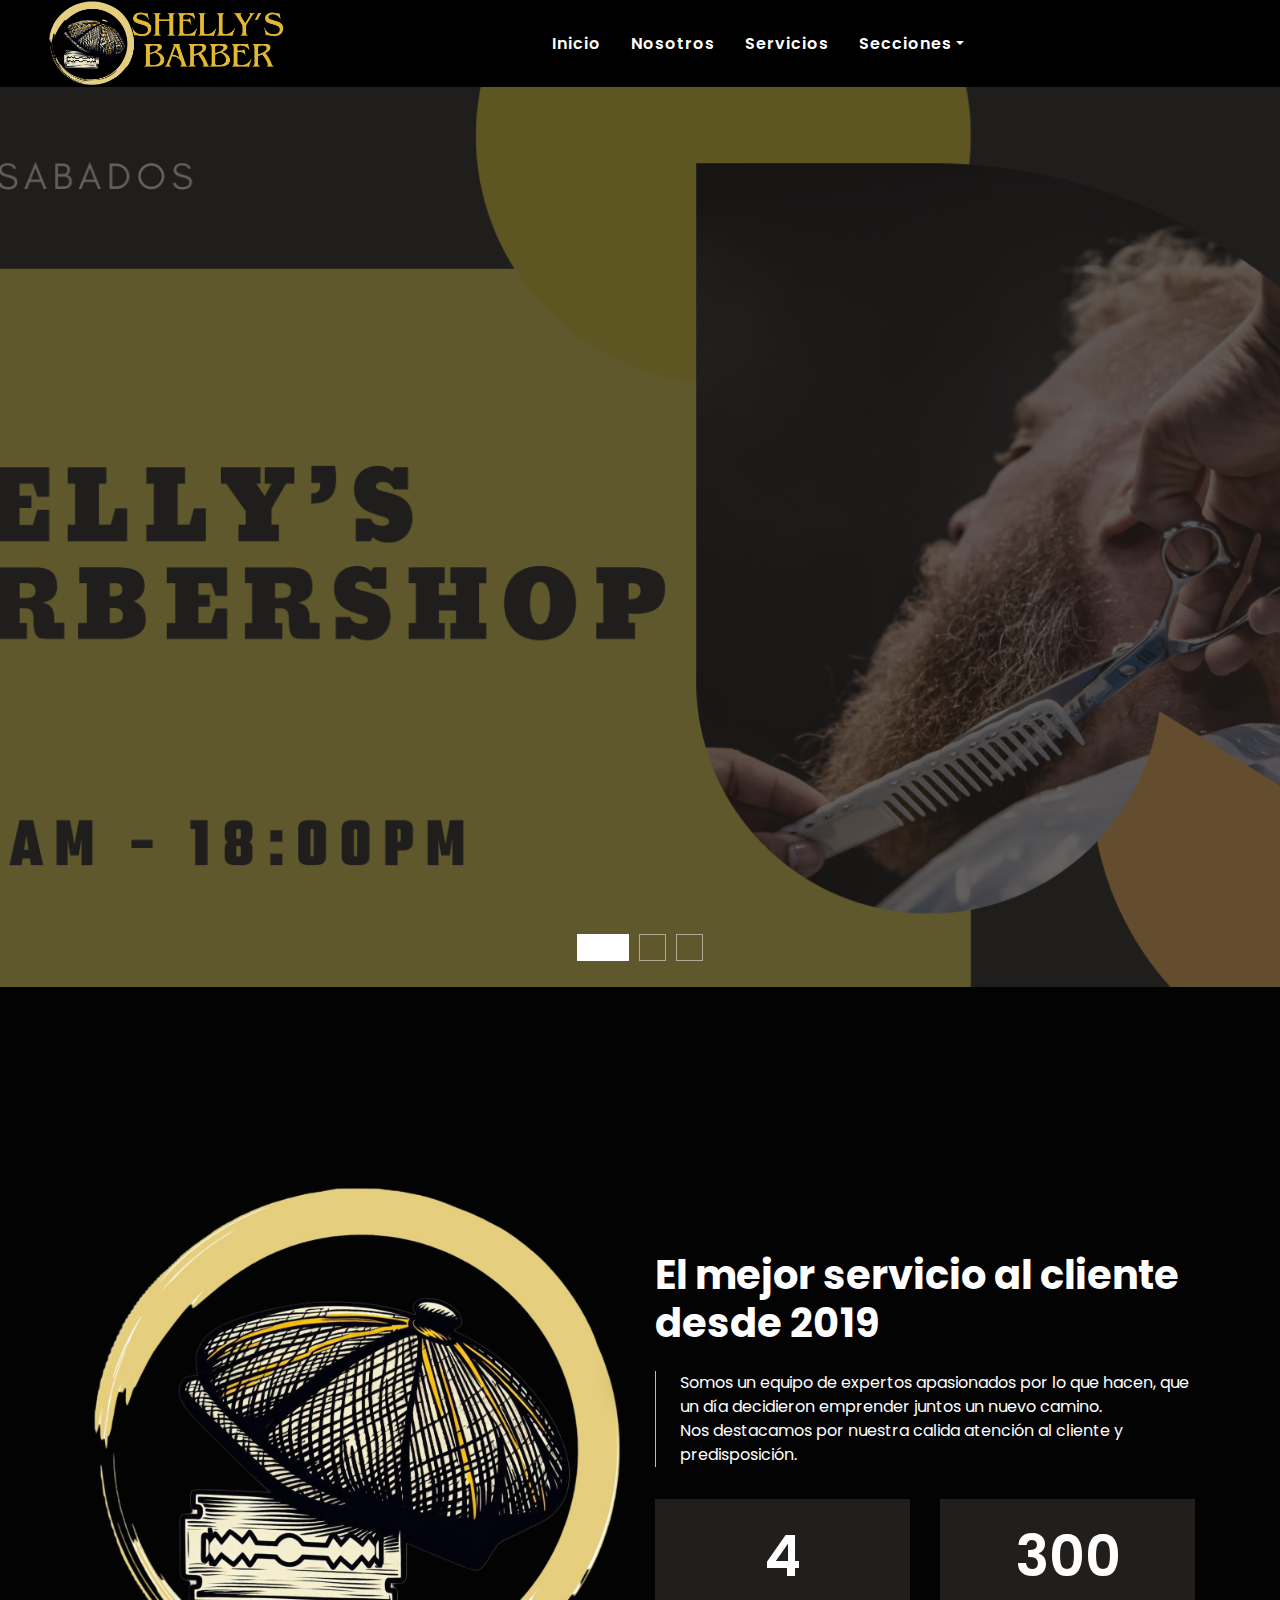
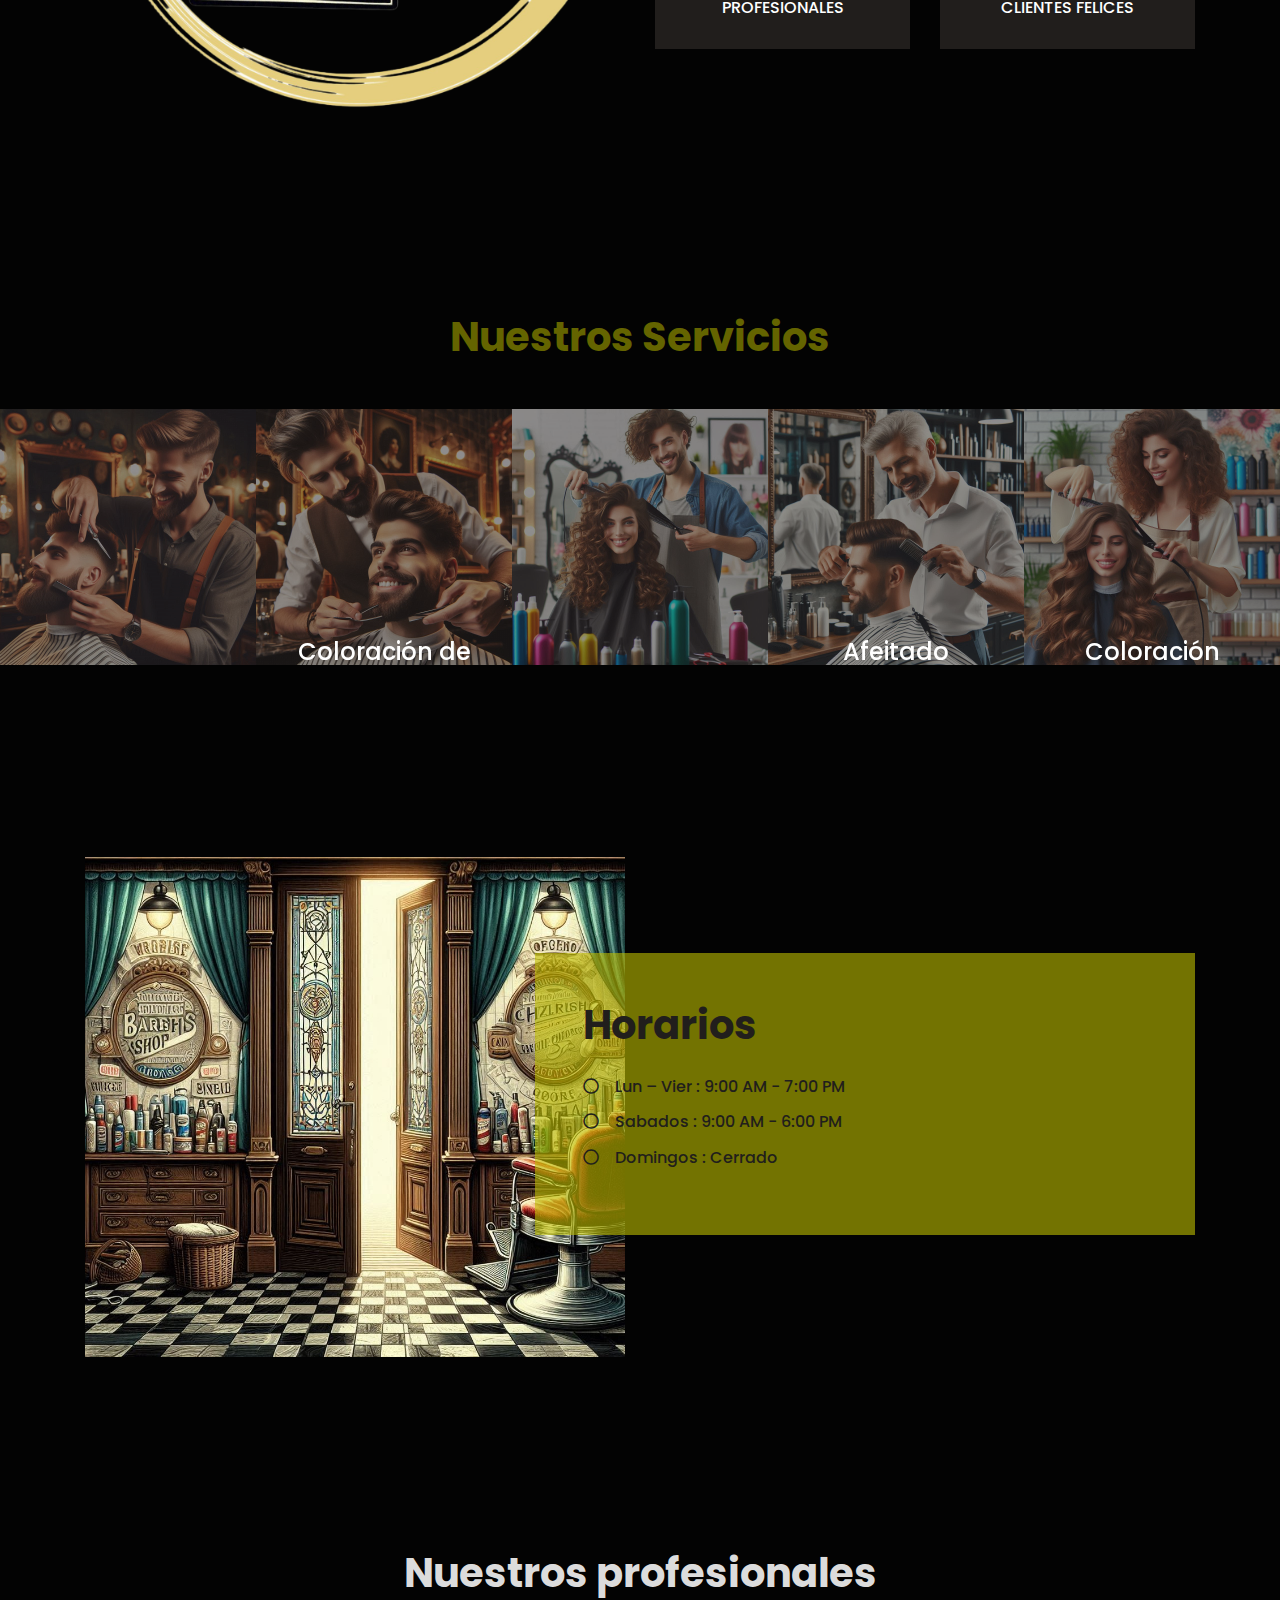
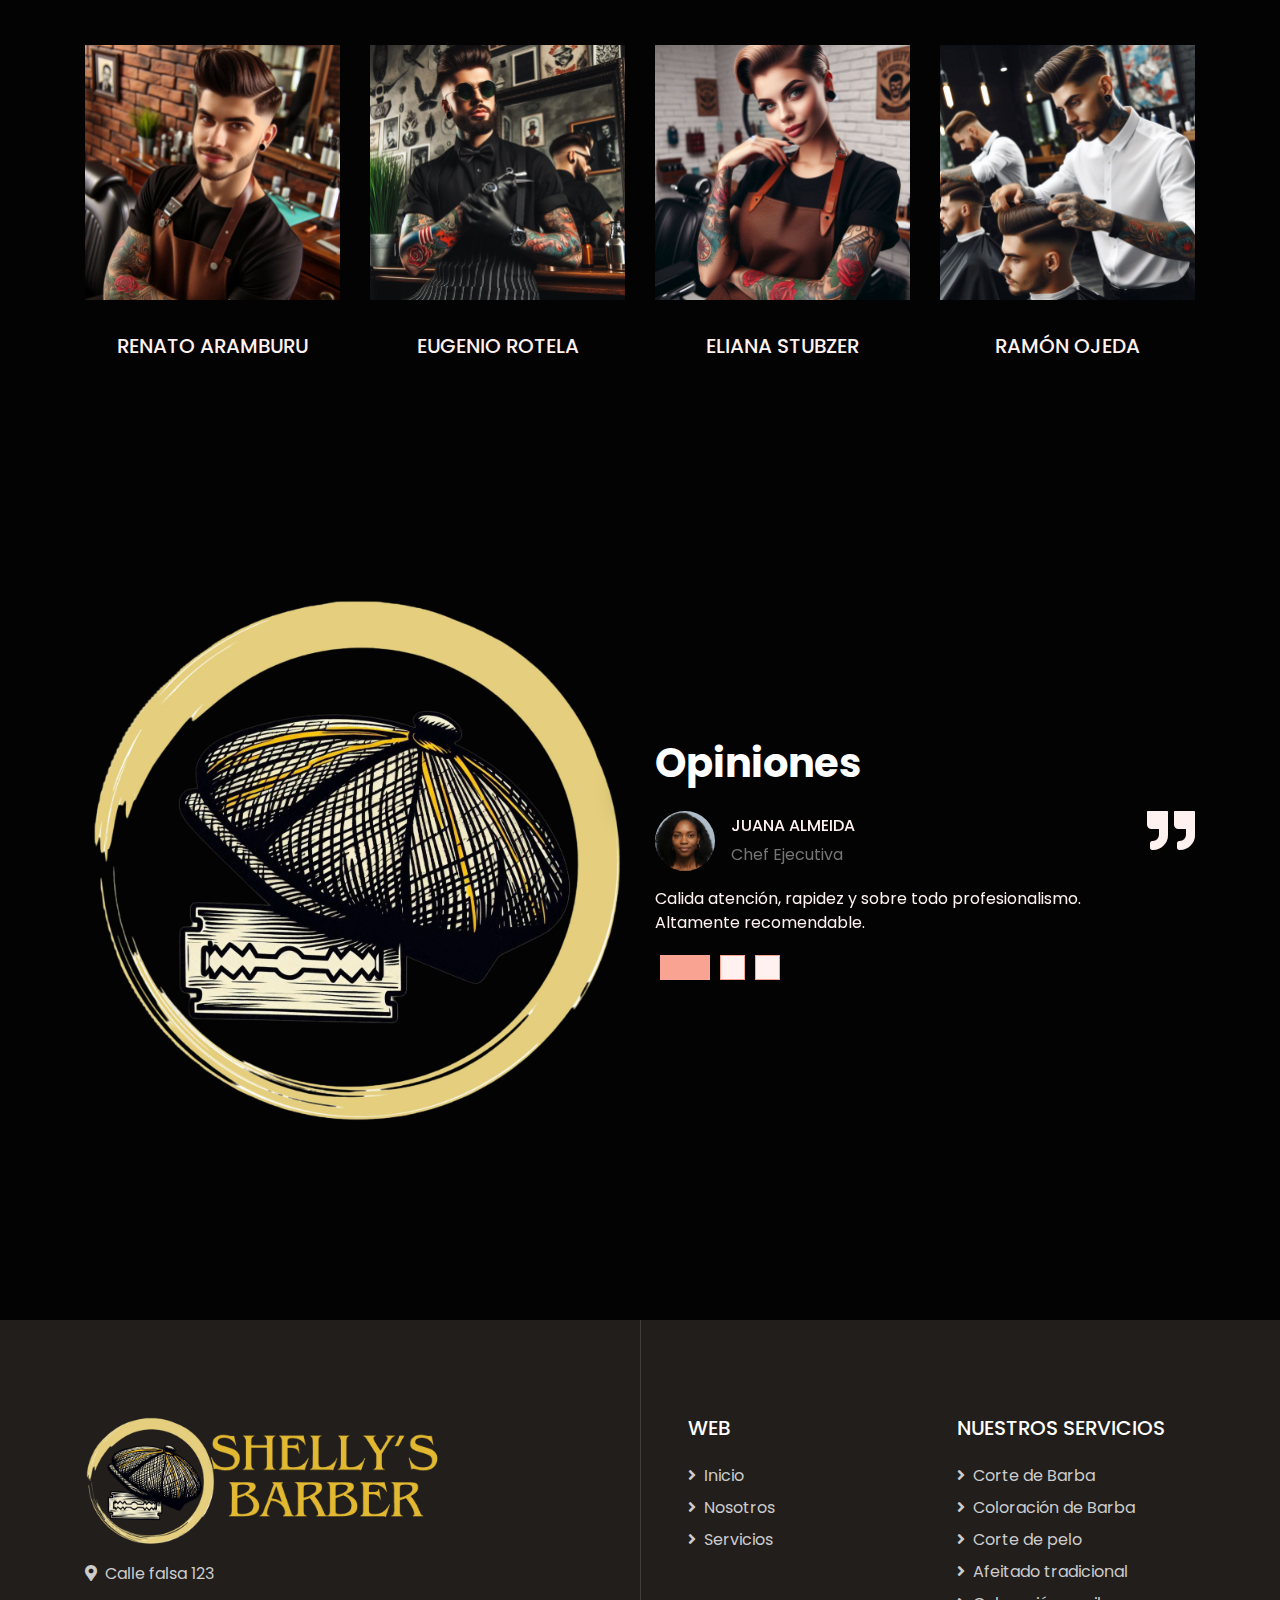
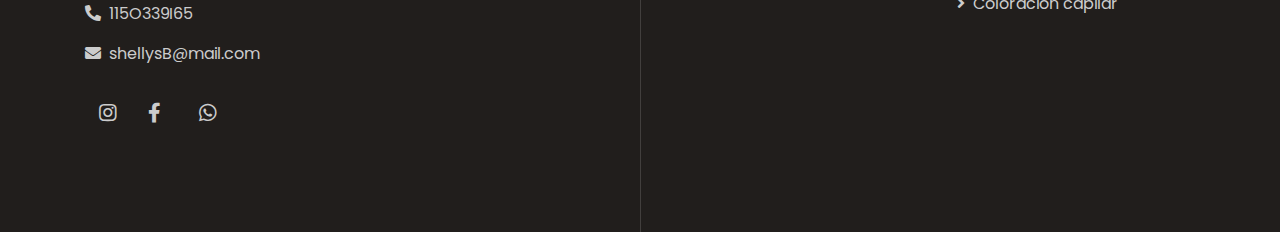
==== commit 70d302d9: "change content" ====
--- a/index.html
+++ b/index.html
@@ -28,67 +28,29 @@
 </head>
 
 <body>
-    <!-- Topbar Start -->
-    <div class="container-fluid bg-light d-none d-lg-block">
-        <div class="row py-2 px-lg-5">
-            <div class="col-lg-6 text-left mb-2 mb-lg-0">
-                <div class="d-inline-flex align-items-center">
-                    <small><i class="fa fa-phone-alt mr-2"></i>+012 345 6789</small>
-                    <small class="px-3">|</small>
-                    <small><i class="fa fa-envelope mr-2"></i>info@example.com</small>
-                </div>
-            </div>
-            <div class="col-lg-6 text-right">
-                <div class="d-inline-flex align-items-center">
-                    <a class="text-primary px-2" href="">
-                        <i class="fab fa-facebook-f"></i>
-                    </a>
-                    <a class="text-primary px-2" href="">
-                        <i class="fab fa-twitter"></i>
-                    </a>
-                    <a class="text-primary px-2" href="">
-                        <i class="fab fa-linkedin-in"></i>
-                    </a>
-                    <a class="text-primary px-2" href="">
-                        <i class="fab fa-instagram"></i>
-                    </a>
-                    <a class="text-primary pl-2" href="">
-                        <i class="fab fa-youtube"></i>
-                    </a>
-                </div>
-            </div>
-        </div>
-    </div>
-    <!-- Topbar End -->
-
-
     <!-- Navbar Start -->
     <div class="container-fluid p-0">
-        <nav class="navbar navbar-expand-lg bg-white navbar-light py-3 py-lg-0 px-lg-5">
-            <a href="index.html" class="navbar-brand ml-lg-3">
-                <h1 class="m-0 text-primary"><span class="text-dark">SPA</span> Center</h1>
-            </a>
+        <nav class="navbar navbar-expand-lg navbar-light py-3 py-lg-0 px-lg-5">
+            <div class="navIcon">
+                <img src="img/logo.png" alt="">
+            </div>
             <button type="button" class="navbar-toggler" data-toggle="collapse" data-target="#navbarCollapse">
                 <span class="navbar-toggler-icon"></span>
             </button>
             <div class="collapse navbar-collapse justify-content-between px-lg-3" id="navbarCollapse">
                 <div class="navbar-nav m-auto py-0">
-                    <a href="index.html" class="nav-item nav-link active">Home</a>
-                    <a href="about.html" class="nav-item nav-link">About</a>
-                    <a href="service.html" class="nav-item nav-link">Services</a>
-                    <a href="price.html" class="nav-item nav-link">Pricing</a>
+                    <a href="index.html" class="nav-item nav-link text-white">Inicio</a>
+                    <a href="about.html" class="nav-item nav-link text-white">Nosotros</a>
+                    <a href="service.html" class="nav-item nav-link text-white">Servicios</a>
                     <div class="nav-item dropdown">
-                        <a href="#" class="nav-link dropdown-toggle" data-toggle="dropdown">Pages</a>
+                        <a href="#" class="nav-link dropdown-toggle text-white" data-toggle="dropdown">Secciones</a>
                         <div class="dropdown-menu rounded-0 m-0">
-                            <a href="appointment.html" class="dropdown-item">Appointment</a>
-                            <a href="opening.html" class="dropdown-item">Open Hours</a>
-                            <a href="team.html" class="dropdown-item">Our Team</a>
-                            <a href="testimonial.html" class="dropdown-item">Testimonial</a>
-                        </div>
-                    </div>
-                    <a href="contact.html" class="nav-item nav-link">Contact</a>
-                </div>
-                <a href="" class="btn btn-primary d-none d-lg-block">Book Now</a>
+                            <a href="opening.html" class="dropdown-item">Horarios</a>
+                            <a href="team.html" class="dropdown-item">Nuestro Equipo</a>
+                            <a href="testimonial.html" class="dropdown-item">Opiniones</a>
+                        </div>
+                    </div>
+                </div>
             </div>
         </nav>
     </div>
@@ -105,35 +67,23 @@
             </ol>
             <div class="carousel-inner">
                 <div class="carousel-item position-relative active" style="min-height: 100vh;">
-                    <img class="position-absolute w-100 h-100" src="img/carousel-1.jpg" style="object-fit: cover;">
+                    <img class="position-absolute w-100 h-100" src="img/banner1.png" style="object-fit: cover;">
                     <div class="carousel-caption d-flex flex-column align-items-center justify-content-center">
                         <div class="p-3" style="max-width: 900px;">
-                            <h6 class="text-white text-uppercase mb-3 animate__animated animate__fadeInDown" style="letter-spacing: 3px;">Spa & Beauty Center</h6>
-                            <h3 class="display-3 text-capitalize text-white mb-3">Massage Treatment</h3>
-                            <p class="mx-md-5 px-5">Lorem rebum magna dolore amet lorem eirmod magna erat diam stet. Sadips duo stet amet amet ndiam elitr ipsum labore diam</p>
-                            <a class="btn btn-outline-light py-3 px-4 mt-3 animate__animated animate__fadeInUp" href="#">Make Appointment</a>
                         </div>
                     </div>
                 </div>
                 <div class="carousel-item position-relative" style="min-height: 100vh;">
-                    <img class="position-absolute w-100 h-100" src="img/carousel-2.jpg" style="object-fit: cover;">
+                    <img class="position-absolute w-100 h-100" src="img/banner2.png" style="object-fit: cover;">
                     <div class="carousel-caption d-flex flex-column align-items-center justify-content-center">
                         <div class="p-3" style="max-width: 900px;">
-                            <h6 class="text-white text-uppercase mb-3 animate__animated animate__fadeInDown" style="letter-spacing: 3px;">Spa & Beauty Center</h6>
-                            <h3 class="display-3 text-capitalize text-white mb-3">Facial Treatment</h3>
-                            <p class="mx-md-5 px-5">Lorem rebum magna dolore amet lorem eirmod magna erat diam stet. Sadips duo stet amet amet ndiam elitr ipsum labore diam</p>
-                            <a class="btn btn-outline-light py-3 px-4 mt-3 animate__animated animate__fadeInUp" href="#">Make Appointment</a>
                         </div>
                     </div>
                 </div>
                 <div class="carousel-item position-relative" style="min-height: 100vh;">
-                    <img class="position-absolute w-100 h-100" src="img/carousel-3.jpg" style="object-fit: cover;">
+                    <img class="position-absolute w-100 h-100" src="img/banner3.png" style="object-fit: cover;">
                     <div class="carousel-caption d-flex flex-column align-items-center justify-content-center">
                         <div class="p-3" style="max-width: 900px;">
-                            <h6 class="text-white text-uppercase mb-3 animate__animated animate__fadeInDown" style="letter-spacing: 3px;">Spa & Beauty Center</h6>
-                            <h3 class="display-3 text-capitalize text-white mb-3">Cellulite Treatment</h3>
-                            <p class="mx-md-5 px-5">Lorem rebum magna dolore amet lorem eirmod magna erat diam stet. Sadips duo stet amet amet ndiam elitr ipsum labore diam</p>
-                            <a class="btn btn-outline-light py-3 px-4 mt-3 animate__animated animate__fadeInUp" href="#">Make Appointment</a>
                         </div>
                     </div>
                 </div>
@@ -148,23 +98,25 @@
         <div class="container py-5">
             <div class="row align-items-center">
                 <div class="col-lg-6 pb-5 pb-lg-0">
-                    <img class="img-fluid w-100" src="img/about.jpg" alt="">
+                    <img class="img-fluid w-100" src="img/boina.png" alt="">
                 </div>
                 <div class="col-lg-6">
-                    <h6 class="d-inline-block text-primary text-uppercase bg-light py-1 px-2">About Us</h6>
-                    <h1 class="mb-4">Your Best Spa, Beauty & Skin Care Center</h1>
-                    <p class="pl-4 border-left border-primary">Dolores lorem lorem ipsum sit et ipsum. Sadip sea amet diam dolore sed et. Sit rebum labore sit sit ut vero no sit. Et elitr stet dolor sed sit et sed ipsum et kasd erat duo eos et erat</p>
+                    <h1 class="mb-4 text-white">El mejor servicio al cliente desde 2019</h1>
+                    <p class="pl-4 border-left border-primary text-white">
+                        Somos un equipo de expertos apasionados por lo que hacen, que un día decidieron emprender juntos un nuevo camino. <br>
+                        Nos destacamos por nuestra calida atención al cliente y predisposición.
+                    </p>
                     <div class="row pt-3">
                         <div class="col-6">
-                            <div class="bg-light text-center p-4">
-                                <h3 class="display-4 text-primary" data-toggle="counter-up">99</h3>
-                                <h6 class="text-uppercase">Spa Specialist</h6>
+                            <div class="bg-dark text-center p-4">
+                                <h3 class="display-4 text-white" data-toggle="counter-up">4</h3>
+                                <h6 class="text-uppercase text-white">Profesionales</h6>
                             </div>
                         </div>
                         <div class="col-6">
-                            <div class="bg-light text-center p-4">
-                                <h3 class="display-4 text-primary" data-toggle="counter-up">999</h3>
-                                <h6 class="text-uppercase">Happy Clients</h6>
+                            <div class="bg-dark text-center p-4">
+                                <h3 class="display-4 text-white" data-toggle="counter-up">300</h3>
+                                <h6 class="text-uppercase text-white">Clientes felices</h6>
                             </div>
                         </div>
                     </div>
@@ -179,121 +131,53 @@
     <div class="container-fluid px-0 py-5 my-5">
         <div class="row mx-0 justify-content-center text-center">
             <div class="col-lg-6">
-                <h6 class="d-inline-block bg-light text-primary text-uppercase py-1 px-2">Our Service</h6>
-                <h1>Spa & Beauty Services</h1>
+                <h1 style="color: rgb(100,100,0)">Nuestros Servicios</h1>
             </div>
         </div>
         <div class="owl-carousel service-carousel">
             <div class="service-item position-relative">
                 <img class="img-fluid" src="img/service-1.jpg" alt="">
                 <div class="service-text text-center">
-                    <h4 class="text-white font-weight-medium px-3">Body Massage</h4>
-                    <p class="text-white px-3 mb-3">Elitr labore sit dolor erat est lorem diam sea ipsum diam dolor duo sit ipsum</p>
+                    <h4 class="text-white font-weight-medium px-3">Corte de barba</h4>
                     <div class="w-100 bg-white text-center p-4" >
-                        <a class="btn btn-primary" href="">Make Order</a>
-                    </div>
-                </div>
-            </div>
-            <div class="service-item position-relative">
-                <img class="img-fluid" src="img/service-2.jpg" alt="">
-                <div class="service-text text-center">
-                    <h4 class="text-white font-weight-medium px-3">Stone Therapy</h4>
-                    <p class="text-white px-3 mb-3">Elitr labore sit dolor erat est lorem diam sea ipsum diam dolor duo sit ipsum</p>
-                    <div class="w-100 bg-white text-center p-4" >
-                        <a class="btn btn-primary" href="">Make Order</a>
+                        <!-- <a class="btn btn-primary" href="">Make Order</a> -->
                     </div>
                 </div>
             </div>
             <div class="service-item position-relative">
                 <img class="img-fluid" src="img/service-3.jpg" alt="">
                 <div class="service-text text-center">
-                    <h4 class="text-white font-weight-medium px-3">Facial Therapy</h4>
-                    <p class="text-white px-3 mb-3">Elitr labore sit dolor erat est lorem diam sea ipsum diam dolor duo sit ipsum</p>
+                    <h4 class="text-white font-weight-medium px-3">Coloración de Barba</h4>
                     <div class="w-100 bg-white text-center p-4" >
-                        <a class="btn btn-primary" href="">Make Order</a>
+                        <!-- <a class="btn btn-primary" href="">Make Order</a> -->
                     </div>
                 </div>
             </div>
             <div class="service-item position-relative">
                 <img class="img-fluid" src="img/service-4.jpg" alt="">
                 <div class="service-text text-center">
-                    <h4 class="text-white font-weight-medium px-3">Skin Care</h4>
-                    <p class="text-white px-3 mb-3">Elitr labore sit dolor erat est lorem diam sea ipsum diam dolor duo sit ipsum</p>
+                    <h4 class="text-white font-weight-medium px-3">Corte de pelo</h4>
                     <div class="w-100 bg-white text-center p-4" >
-                        <a class="btn btn-primary" href="">Make Order</a>
+                        <!-- <a class="btn btn-primary" href="">Make Order</a> -->
                     </div>
                 </div>
             </div>
             <div class="service-item position-relative">
                 <img class="img-fluid" src="img/service-5.jpg" alt="">
                 <div class="service-text text-center">
-                    <h4 class="text-white font-weight-medium px-3">Stream Bath</h4>
-                    <p class="text-white px-3 mb-3">Elitr labore sit dolor erat est lorem diam sea ipsum diam dolor duo sit ipsum</p>
+                    <h4 class="text-white font-weight-medium px-3">Afeitado tradicional</h4>
                     <div class="w-100 bg-white text-center p-4" >
-                        <a class="btn btn-primary" href="">Make Order</a>
+                        <!-- <a class="btn btn-primary" href="">Make Order</a> -->
                     </div>
                 </div>
             </div>
             <div class="service-item position-relative">
                 <img class="img-fluid" src="img/service-6.jpg" alt="">
                 <div class="service-text text-center">
-                    <h4 class="text-white font-weight-medium px-3">Face Masking</h4>
-                    <p class="text-white px-3 mb-3">Elitr labore sit dolor erat est lorem diam sea ipsum diam dolor duo sit ipsum</p>
+                    <h4 class="text-white font-weight-medium px-3">Coloración capilar</h4>
                     <div class="w-100 bg-white text-center p-4" >
-                        <a class="btn btn-primary" href="">Make Order</a>
-                    </div>
-                </div>
-            </div>
-        </div>
-        <div class="row justify-content-center bg-appointment mx-0">
-            <div class="col-lg-6 py-5">
-                <div class="p-5 my-5" style="background: rgba(33, 30, 28, 0.7);">
-                    <h1 class="text-white text-center mb-4">Make Appointment</h1>
-                    <form>
-                        <div class="form-row">
-                            <div class="col-sm-6">
-                                <div class="form-group">
-                                    <input type="text" class="form-control bg-transparent p-4" placeholder="Your Name" required="required" />
-                                </div>
-                            </div>
-                            <div class="col-sm-6">
-                                <div class="form-group">
-                                    <input type="email" class="form-control bg-transparent p-4" placeholder="Your Email" required="required" />
-                                </div>
-                            </div>
-                        </div>
-                        <div class="form-row">
-                            <div class="col-sm-6">
-                                <div class="form-group">
-                                    <div class="date" id="date" data-target-input="nearest">
-                                        <input type="text" class="form-control bg-transparent p-4 datetimepicker-input" placeholder="Select Date" data-target="#date" data-toggle="datetimepicker"/>
-                                    </div>
-                                </div>
-                            </div>
-                            <div class="col-sm-6">
-                                <div class="form-group">
-                                    <div class="time" id="time" data-target-input="nearest">
-                                        <input type="text" class="form-control bg-transparent p-4 datetimepicker-input" placeholder="Select Time" data-target="#time" data-toggle="datetimepicker"/>
-                                    </div>
-                                </div>
-                            </div>
-                        </div>
-                        <div class="form-row">
-                            <div class="col-sm-6">
-                                <div class="form-group">
-                                    <select class="custom-select bg-transparent px-4" style="height: 47px;">
-                                        <option selected>Select A Service</option>
-                                        <option value="1">Service 1</option>
-                                        <option value="2">Service 1</option>
-                                        <option value="3">Service 1</option>
-                                    </select>
-                                </div>
-                            </div>
-                            <div class="col-sm-6">
-                                <button class="btn btn-primary btn-block" type="submit" style="height: 47px;">Make Appointment</button>
-                            </div>
-                        </div>
-                    </form>
+                        <!-- <a class="btn btn-primary" href="">Make Order</a> -->
+                    </div>
                 </div>
             </div>
         </div>
@@ -307,104 +191,30 @@
             <div class="row">
                 <div class="col-lg-6" style="min-height: 500px;">
                     <div class="position-relative h-100">
-                        <img class="position-absolute w-100 h-100" src="img/opening.jpg" style="object-fit: cover;">
+                        <img class="position-absolute w-100 h-100" src="img/horarios.jpg" style="object-fit: cover;">
                     </div>
                 </div>
                 <div class="col-lg-6 pt-5 pb-lg-5">
-                    <div class="hours-text bg-light p-4 p-lg-5 my-lg-5">
-                        <h6 class="d-inline-block text-white text-uppercase bg-primary py-1 px-2">Open Hours</h6>
-                        <h1 class="mb-4">Best Relax And Spa Zone</h1>
-                        <p>Dolores lorem lorem ipsum sit et ipsum. Sadip sea amet diam dolore sed et. Sit rebum labore sit sit ut vero no sit. Et elitr stet dolor sed sit et sed ipsum et kasd ut. Erat duo eos et erat sed diam duo</p>
+                    <div id="hoursCard" class="hours-text p-4 p-lg-5 my-lg-5">
+                        <h1 class="mb-4">Horarios</h1>
                         <ul class="list-inline">
-                            <li class="h6 py-1"><i class="far fa-circle text-primary mr-3"></i>Mon – Fri : 9:00 AM - 7:00 PM</li>
-                            <li class="h6 py-1"><i class="far fa-circle text-primary mr-3"></i>Saturday : 9:00 AM - 6:00 PM</li>
-                            <li class="h6 py-1"><i class="far fa-circle text-primary mr-3"></i>Sunday : Closed</li>
+                            <li class="h6 py-1"><i class="far fa-circle text-dark mr-3"></i>Lun – Vier : 9:00 AM - 7:00 PM</li>
+                            <li class="h6 py-1"><i class="far fa-circle text-dark mr-3"></i>Sabados : 9:00 AM - 6:00 PM</li>
+                            <li class="h6 py-1"><i class="far fa-circle text-dark mr-3"></i>Domingos : Cerrado</li>
                         </ul>
-                        <a href="" class="btn btn-primary mt-2">Book Now</a>
                     </div>
                 </div>
             </div>
         </div>
     </div>
     <!-- Open Hours End -->
-
-
-    <!-- Pricing Start -->
-    <div class="container-fluid bg-pricing" style="margin: 90px 0;">
-        <div class="container">
-            <div class="row">
-                <div class="col-lg-5" style="min-height: 500px;">
-                    <div class="position-relative h-100">
-                        <img class="position-absolute w-100 h-100" src="img/pricing.jpg" style="object-fit: cover;">
-                    </div>
-                </div>
-                <div class="col-lg-7 pt-5 pb-lg-5">
-                    <div class="pricing-text bg-light p-4 p-lg-5 my-lg-5">
-                        <div class="owl-carousel pricing-carousel">
-                            <div class="bg-white">
-                                <div class="d-flex align-items-center justify-content-between border-bottom border-primary p-4">
-                                    <h1 class="display-4 mb-0">
-                                        <small class="align-top text-muted font-weight-medium" style="font-size: 22px; line-height: 45px;">$</small>49<small class="align-bottom text-muted font-weight-medium" style="font-size: 16px; line-height: 40px;">/Mo</small>
-                                    </h1>
-                                    <h5 class="text-primary text-uppercase m-0">Basic Plan</h5>
-                                </div>
-                                <div class="p-4">
-                                    <p><i class="fa fa-check text-success mr-2"></i>Full Body Massage</p>
-                                    <p><i class="fa fa-check text-success mr-2"></i>Deep Tissue Massage</p>
-                                    <p><i class="fa fa-check text-success mr-2"></i>Hot Stone Massage</p>
-                                    <p><i class="fa fa-check text-success mr-2"></i>Tissue Body Polish</p>
-                                    <p><i class="fa fa-check text-success mr-2"></i>Foot & Nail Care</p>
-                                    <a href="" class="btn btn-primary my-2">Order Now</a>
-                                </div>
-                            </div>
-                            <div class="bg-white">
-                                <div class="d-flex align-items-center justify-content-between border-bottom border-primary p-4">
-                                    <h1 class="display-4 mb-0">
-                                        <small class="align-top text-muted font-weight-medium" style="font-size: 22px; line-height: 45px;">$</small>99<small class="align-bottom text-muted font-weight-medium" style="font-size: 16px; line-height: 40px;">/Mo</small>
-                                    </h1>
-                                    <h5 class="text-primary text-uppercase m-0">Family Plan</h5>
-                                </div>
-                                <div class="p-4">
-                                    <p><i class="fa fa-check text-success mr-2"></i>Full Body Massage</p>
-                                    <p><i class="fa fa-check text-success mr-2"></i>Deep Tissue Massage</p>
-                                    <p><i class="fa fa-check text-success mr-2"></i>Hot Stone Massage</p>
-                                    <p><i class="fa fa-check text-success mr-2"></i>Tissue Body Polish</p>
-                                    <p><i class="fa fa-check text-success mr-2"></i>Foot & Nail Care</p>
-                                    <a href="" class="btn btn-primary my-2">Order Now</a>
-                                </div>
-                            </div>
-                            <div class="bg-white">
-                                <div class="d-flex align-items-center justify-content-between border-bottom border-primary p-4">
-                                    <h1 class="display-4 mb-0">
-                                        <small class="align-top text-muted font-weight-medium" style="font-size: 22px; line-height: 45px;">$</small>149<small class="align-bottom text-muted font-weight-medium" style="font-size: 16px; line-height: 40px;">/Mo</small>
-                                    </h1>
-                                    <h5 class="text-primary text-uppercase m-0">VIP Plan</h5>
-                                </div>
-                                <div class="p-4">
-                                    <p><i class="fa fa-check text-success mr-2"></i>Full Body Massage</p>
-                                    <p><i class="fa fa-check text-success mr-2"></i>Deep Tissue Massage</p>
-                                    <p><i class="fa fa-check text-success mr-2"></i>Hot Stone Massage</p>
-                                    <p><i class="fa fa-check text-success mr-2"></i>Tissue Body Polish</p>
-                                    <p><i class="fa fa-check text-success mr-2"></i>Foot & Nail Care</p>
-                                    <a href="" class="btn btn-primary my-2">Order Now</a>
-                                </div>
-                            </div>
-                        </div>
-                    </div>
-                </div>
-            </div>
-        </div>
-    </div>
-    <!-- Pricing End -->
-
 
     <!-- Team Start -->
     <div class="container-fluid py-5">
         <div class="container pt-5">
             <div class="row justify-content-center text-center">
                 <div class="col-lg-6">
-                    <h6 class="d-inline-block bg-light text-primary text-uppercase py-1 px-2">Spa Specialist</h6>
-                    <h1 class="mb-5">Spa & Beauty Specialist</h1>
+                    <h1 class="mb-5" style="color: rgb(220,220,220);">Nuestros profesionales</h1>
                 </div>
             </div>
             <div class="row">
@@ -412,15 +222,14 @@
                     <div class="team position-relative overflow-hidden mb-5">
                         <img class="img-fluid" src="img/team-1.jpg" alt="">
                         <div class="position-relative text-center">
-                            <div class="team-text bg-primary text-white">
-                                <h5 class="text-white text-uppercase">Olivia Mia</h5>
-                                <p class="m-0">Spa & Beauty Expert</p>
+                            <div class="team-text text-white">
+                                <h5 class="text-light text-uppercase">Renato Aramburu</h5>
                             </div>
                             <div class="team-social bg-dark text-center">
-                                <a class="btn btn-outline-primary btn-square mr-2" href="#"><i class="fab fa-twitter"></i></a>
-                                <a class="btn btn-outline-primary btn-square mr-2" href="#"><i class="fab fa-facebook-f"></i></a>
-                                <a class="btn btn-outline-primary btn-square mr-2" href="#"><i class="fab fa-linkedin-in"></i></a>
-                                <a class="btn btn-outline-primary btn-square" href="#"><i class="fab fa-instagram"></i></a>
+                                <a class="btn btn-outline-light btn-square mr-2" href="#"><i class="fab fa-twitter"></i></a>
+                                <a class="btn btn-outline-light btn-square mr-2" href="#"><i class="fab fa-facebook-f"></i></a>
+                                <a class="btn btn-outline-light btn-square mr-2" href="#"><i class="fab fa-linkedin-in"></i></a>
+                                <a class="btn btn-outline-light btn-square" href="#"><i class="fab fa-instagram"></i></a>
                             </div>
                         </div>
                     </div>
@@ -429,15 +238,14 @@
                     <div class="team position-relative overflow-hidden mb-5">
                         <img class="img-fluid" src="img/team-2.jpg" alt="">
                         <div class="position-relative text-center">
-                            <div class="team-text bg-primary text-white">
-                                <h5 class="text-white text-uppercase">Cory Brown</h5>
-                                <p class="m-0">Spa & Beauty Expert</p>
+                            <div class="team-text text-white">
+                                <h5 class="text-light text-uppercase">Eugenio Rotela</h5>
                             </div>
                             <div class="team-social bg-dark text-center">
-                                <a class="btn btn-outline-primary btn-square mr-2" href="#"><i class="fab fa-twitter"></i></a>
-                                <a class="btn btn-outline-primary btn-square mr-2" href="#"><i class="fab fa-facebook-f"></i></a>
-                                <a class="btn btn-outline-primary btn-square mr-2" href="#"><i class="fab fa-linkedin-in"></i></a>
-                                <a class="btn btn-outline-primary btn-square" href="#"><i class="fab fa-instagram"></i></a>
+                                <a class="btn btn-outline-light btn-square mr-2" href="#"><i class="fab fa-twitter"></i></a>
+                                <a class="btn btn-outline-light btn-square mr-2" href="#"><i class="fab fa-facebook-f"></i></a>
+                                <a class="btn btn-outline-light btn-square mr-2" href="#"><i class="fab fa-linkedin-in"></i></a>
+                                <a class="btn btn-outline-light btn-square" href="#"><i class="fab fa-instagram"></i></a>
                             </div>
                         </div>
                     </div>
@@ -446,15 +254,14 @@
                     <div class="team position-relative overflow-hidden mb-5">
                         <img class="img-fluid" src="img/team-3.jpg" alt="">
                         <div class="position-relative text-center">
-                            <div class="team-text bg-primary text-white">
-                                <h5 class="text-white text-uppercase">Elizabeth Ross</h5>
-                                <p class="m-0">Spa & Beauty Expert</p>
+                            <div class="team-text text-white">
+                                <h5 class="text-light text-uppercase">Eliana Stubzer</h5>
                             </div>
                             <div class="team-social bg-dark text-center">
-                                <a class="btn btn-outline-primary btn-square mr-2" href="#"><i class="fab fa-twitter"></i></a>
-                                <a class="btn btn-outline-primary btn-square mr-2" href="#"><i class="fab fa-facebook-f"></i></a>
-                                <a class="btn btn-outline-primary btn-square mr-2" href="#"><i class="fab fa-linkedin-in"></i></a>
-                                <a class="btn btn-outline-primary btn-square" href="#"><i class="fab fa-instagram"></i></a>
+                                <a class="btn btn-outline-light btn-square mr-2" href="#"><i class="fab fa-twitter"></i></a>
+                                <a class="btn btn-outline-light btn-square mr-2" href="#"><i class="fab fa-facebook-f"></i></a>
+                                <a class="btn btn-outline-light btn-square mr-2" href="#"><i class="fab fa-linkedin-in"></i></a>
+                                <a class="btn btn-outline-light btn-square" href="#"><i class="fab fa-instagram"></i></a>
                             </div>
                         </div>
                     </div>
@@ -463,15 +270,14 @@
                     <div class="team position-relative overflow-hidden mb-5">
                         <img class="img-fluid" src="img/team-4.jpg" alt="">
                         <div class="position-relative text-center">
-                            <div class="team-text bg-primary text-white">
-                                <h5 class="text-white text-uppercase">Kelly Walke</h5>
-                                <p class="m-0">Spa & Beauty Expert</p>
+                            <div class="team-text text-white">
+                                <h5 class="text-light text-uppercase">Ramón Ojeda</h5>
                             </div>
                             <div class="team-social bg-dark text-center">
-                                <a class="btn btn-outline-primary btn-square mr-2" href="#"><i class="fab fa-twitter"></i></a>
-                                <a class="btn btn-outline-primary btn-square mr-2" href="#"><i class="fab fa-facebook-f"></i></a>
-                                <a class="btn btn-outline-primary btn-square mr-2" href="#"><i class="fab fa-linkedin-in"></i></a>
-                                <a class="btn btn-outline-primary btn-square" href="#"><i class="fab fa-instagram"></i></a>
+                                <a class="btn btn-outline-light btn-square mr-2" href="#"><i class="fab fa-twitter"></i></a>
+                                <a class="btn btn-outline-light btn-square mr-2" href="#"><i class="fab fa-facebook-f"></i></a>
+                                <a class="btn btn-outline-light btn-square mr-2" href="#"><i class="fab fa-linkedin-in"></i></a>
+                                <a class="btn btn-outline-light btn-square" href="#"><i class="fab fa-instagram"></i></a>
                             </div>
                         </div>
                     </div>
@@ -487,44 +293,45 @@
         <div class="container py-5">
             <div class="row align-items-center">
                 <div class="col-lg-6 pb-5 pb-lg-0">
-                    <img class="img-fluid w-100" src="img/testimonial.jpg" alt="">
+                    <img class="img-fluid w-100" src="img/boina.png" alt="">
                 </div>
                 <div class="col-lg-6">
-                    <h6 class="d-inline-block text-primary text-uppercase bg-light py-1 px-2">Testimonial</h6>
-                    <h1 class="mb-4">What Our Clients Say!</h1>
+                    <h1 class="mb-4 text-white">Opiniones</h1>
                     <div class="owl-carousel testimonial-carousel">
                         <div class="position-relative">
-                            <i class="fa fa-3x fa-quote-right text-primary position-absolute" style="top: -6px; right: 0;"></i>
+                            <i class="fa fa-3x fa-quote-right text-light position-absolute" style="top: -6px; right: 0;"></i>
                             <div class="d-flex align-items-center mb-3">
                                 <img class="img-fluid rounded-circle" src="img/testimonial-1.jpg" style="width: 60px; height: 60px;" alt="">
                                 <div class="ml-3">
-                                    <h6 class="text-uppercase">Client Name</h6>
-                                    <span>Profession</span>
+                                    <h6 class="text-uppercase text-light">Juana Almeida</h6>
+                                    <span>Chef Ejecutiva</span>
                                 </div>
                             </div>
-                            <p class="m-0">Aliquyam sed elitr elitr erat sed diam ipsum eirmod eos lorem nonumy. Tempor sea ipsum diam  sed clita dolore eos dolores magna erat dolore sed stet justo et dolor.</p>
+                            <p class="m-0 text-light">Calida atención, rapidez y sobre todo profesionalismo. <br>
+                                        Altamente recomendable.</p>
                         </div>
                         <div class="position-relative">
-                            <i class="fa fa-3x fa-quote-right text-primary position-absolute" style="top: -6px; right: 0;"></i>
+                            <i class="fa fa-3x fa-quote-right text-light position-absolute" style="top: -6px; right: 0;"></i>
                             <div class="d-flex align-items-center mb-3">
                                 <img class="img-fluid rounded-circle" src="img/testimonial-2.jpg" style="width: 60px; height: 60px;" alt="">
                                 <div class="ml-3">
-                                    <h6 class="text-uppercase">Client Name</h6>
-                                    <span>Profession</span>
+                                    <h6 class="text-uppercase text-light">Sergio Miranda</h6>
+                                    <span>Arquitecto</span>
                                 </div>
                             </div>
-                            <p class="m-0">Aliquyam sed elitr elitr erat sed diam ipsum eirmod eos lorem nonumy. Tempor sea ipsum diam  sed clita dolore eos dolores magna erat dolore sed stet justo et dolor.</p>
+                            <p class="m-0 text-light">Desde que fui el dia de inauguración, me volví cliente habitual. <br>
+                                            5 estrellas.</p>
                         </div>
                         <div class="position-relative">
-                            <i class="fa fa-3x fa-quote-right text-primary position-absolute" style="top: -6px; right: 0;"></i>
+                            <i class="fa fa-3x fa-quote-right text-light position-absolute" style="top: -6px; right: 0;"></i>
                             <div class="d-flex align-items-center mb-3">
                                 <img class="img-fluid rounded-circle" src="img/testimonial-3.jpg" style="width: 60px; height: 60px;" alt="">
                                 <div class="ml-3">
-                                    <h6 class="text-uppercase">Client Name</h6>
-                                    <span>Profession</span>
+                                    <h6 class="text-uppercase text-light">Carlos Augusto</h6>
+                                    <span>Ferretero</span>
                                 </div>
                             </div>
-                            <p class="m-0">Aliquyam sed elitr elitr erat sed diam ipsum eirmod eos lorem nonumy. Tempor sea ipsum diam  sed clita dolore eos dolores magna erat dolore sed stet justo et dolor.</p>
+                            <p class="m-0 text-light">Sin dudas la mejor barbería del barrio.</p>
                         </div>
                     </div>
                 </div>
@@ -539,66 +346,39 @@
         <div class="container pt-5">
             <div class="row">
                 <div class="col-lg-6 pr-lg-5 mb-5">
-                    <a href="index.html" class="navbar-brand">
-                        <h1 class="mb-3 text-white"><span class="text-primary">SPA</span> Center</h1>
-                    </a>
-                    <p>Aliquyam sed elitr elitr erat sed diam ipsum eirmod eos lorem nonumy. Tempor sea ipsum diam  sed clita dolore eos dolores magna erat dolore sed stet justo et dolor.</p>
-                    <p><i class="fa fa-map-marker-alt mr-2"></i>123 Street, New York, USA</p>
-                    <p><i class="fa fa-phone-alt mr-2"></i>+012 345 67890</p>
-                    <p><i class="fa fa-envelope mr-2"></i>info@example.com</p>
+                    <div class="footerIcon">
+                        <img src="img/logo.png" alt="">
+                    </div>
+                    <p><i class="fa fa-map-marker-alt mr-2"></i>Calle falsa 123</p>
+                    <p><i class="fa fa-phone-alt mr-2"></i>115O339I65</p>
+                    <p><i class="fa fa-envelope mr-2"></i>shellysB@mail.com</p>
                     <div class="d-flex justify-content-start mt-4">
-                        <a class="btn btn-lg btn-primary btn-lg-square mr-2" href="#"><i class="fab fa-twitter"></i></a>
-                        <a class="btn btn-lg btn-primary btn-lg-square mr-2" href="#"><i class="fab fa-facebook-f"></i></a>
-                        <a class="btn btn-lg btn-primary btn-lg-square mr-2" href="#"><i class="fab fa-linkedin-in"></i></a>
-                        <a class="btn btn-lg btn-primary btn-lg-square" href="#"><i class="fab fa-instagram"></i></a>
+                        <a class="btn btn-lg btn-lg-square" href="#"><i class="fab fa-instagram"></i></a>
+                        <a class="btn btn-lg btn-lg-square mr-2" href="#"><i class="fab fa-facebook-f"></i></a>
+                        <a class="btn btn-lg btn-lg-square mr-2" href="#"><i class="fab fa-whatsapp"></i></a>
                     </div>
                 </div>
                 <div class="col-lg-6 pl-lg-5">
                     <div class="row">
                         <div class="col-sm-6 mb-5">
-                            <h5 class="text-white text-uppercase mb-4">Quick Links</h5>
+                            <h5 class="text-white text-uppercase mb-4">Web</h5>
                             <div class="d-flex flex-column justify-content-start">
-                                <a class="text-white-50 mb-2" href="#"><i class="fa fa-angle-right mr-2"></i>Home</a>
-                                <a class="text-white-50 mb-2" href="#"><i class="fa fa-angle-right mr-2"></i>About Us</a>
-                                <a class="text-white-50 mb-2" href="#"><i class="fa fa-angle-right mr-2"></i>Our Services</a>
-                                <a class="text-white-50 mb-2" href="#"><i class="fa fa-angle-right mr-2"></i>Pricing Plan</a>
-                                <a class="text-white-50" href="#"><i class="fa fa-angle-right mr-2"></i>Contact Us</a>
+                                <a class="text-white-50 mb-2" href="#"><i class="fa fa-angle-right mr-2"></i>Inicio</a>
+                                <a class="text-white-50 mb-2" href="#"><i class="fa fa-angle-right mr-2"></i>Nosotros</a>
+                                <a class="text-white-50 mb-2" href="#"><i class="fa fa-angle-right mr-2"></i>Servicios</a>
                             </div>
                         </div>
                         <div class="col-sm-6 mb-5">
-                            <h5 class="text-white text-uppercase mb-4">Our Services</h5>
+                            <h5 class="text-white text-uppercase mb-4">Nuestros servicios</h5>
                             <div class="d-flex flex-column justify-content-start">
-                                <a class="text-white-50 mb-2" href="#"><i class="fa fa-angle-right mr-2"></i>Body Massage</a>
-                                <a class="text-white-50 mb-2" href="#"><i class="fa fa-angle-right mr-2"></i>Stone Therapy</a>
-                                <a class="text-white-50 mb-2" href="#"><i class="fa fa-angle-right mr-2"></i>Facial Therapy</a>
-                                <a class="text-white-50 mb-2" href="#"><i class="fa fa-angle-right mr-2"></i>Skin Care</a>
-                                <a class="text-white-50" href="#"><i class="fa fa-angle-right mr-2"></i>Nail Care</a>
-                            </div>
-                        </div>
-                        <div class="col-sm-12 mb-5">
-                            <h5 class="text-white text-uppercase mb-4">Newsletter</h5>
-                            <div class="w-100">
-                                <div class="input-group">
-                                    <input type="text" class="form-control border-light" style="padding: 30px;" placeholder="Your Email Address">
-                                    <div class="input-group-append">
-                                        <button class="btn btn-primary px-4">Sign Up</button>
-                                    </div>
-                                </div>
-                            </div>
-                        </div>
-                    </div>
-                </div>
-            </div>
-        </div>
-    </div>
-    <div class="container-fluid bg-dark text-light border-top py-4" style="border-color: rgba(256, 256, 256, .15) !important;">
-        <div class="container">
-            <div class="row">
-                <div class="col-md-6 text-center text-md-left mb-3 mb-md-0">
-                    <p class="m-0 text-white">&copy; <a href="#">Your Site Name</a>. All Rights Reserved.</p>
-                </div>
-                <div class="col-md-6 text-center text-md-right">
-                    <p class="m-0 text-white">Designed by <a href="https://htmlcodex.com">HTML Codex</a></p>
+                                <a class="text-white-50 mb-2" href="#"><i class="fa fa-angle-right mr-2"></i>Corte de Barba</a>
+                                <a class="text-white-50 mb-2" href="#"><i class="fa fa-angle-right mr-2"></i>Coloración de Barba</a>
+                                <a class="text-white-50 mb-2" href="#"><i class="fa fa-angle-right mr-2"></i>Corte de pelo</a>
+                                <a class="text-white-50 mb-2" href="#"><i class="fa fa-angle-right mr-2"></i>Afeitado tradicional</a>
+                                <a class="text-white-50" href="#"><i class="fa fa-angle-right mr-2"></i>Coloración capilar</a>
+                            </div>
+                        </div>
+                    </div>
                 </div>
             </div>
         </div>
--- a/css/style.css
+++ b/css/style.css
@@ -1,11 +1,43 @@
-/******* Bootstrap Theming ********/
-/*!
- * Bootstrap v4.5.3 (https://getbootstrap.com/)
- * Copyright 2011-2020 The Bootstrap Authors
- * Copyright 2011-2020 Twitter, Inc.
- * Licensed under MIT (https://github.com/twbs/bootstrap/blob/main/LICENSE)
- */
-:root {
+
+/* ###################################### PERSONALIZACIÓN ###################################### */
+nav{
+  color: white;
+  background-color: black;
+}
+
+.navIcon{
+  width: 20%;
+  display: flex;
+  flex-direction: column;
+  align-items: center;
+  justify-content: center;
+  img{
+    width: 100%;
+    height: 100%;
+  }
+}
+
+.footerIcon{
+  width: 70%;
+  display: flex;
+  flex-direction: column;
+  align-items: center;
+  justify-content: center;
+  margin-bottom: 3%;
+  img{
+    width: 100%;
+    height: 100%;
+  }
+}
+
+#hoursCard{
+  background-color: rgba(190,190,0,0.6);
+}
+
+
+/* ###################################### PERSONALIZACIÓN ###################################### */
+
+/* :root {
   --blue: #007bff;
   --indigo: #6610f2;
   --purple: #6f42c1;
@@ -34,7 +66,7 @@
   --breakpoint-xl: 1200px;
   --font-family-sans-serif: "Poppins", sans-serif;
   --font-family-monospace: SFMono-Regular, Menlo, Monaco, Consolas, "Liberation Mono", "Courier New", monospace;
-}
+} */
 
 *,
 *::before,
@@ -61,7 +93,7 @@
   line-height: 1.5;
   color: #757575;
   text-align: left;
-  background-color: #fff;
+  background-color: rgb(3,3,3);
 }
 
 [tabindex="-1"]:focus:not(:focus-visible) {
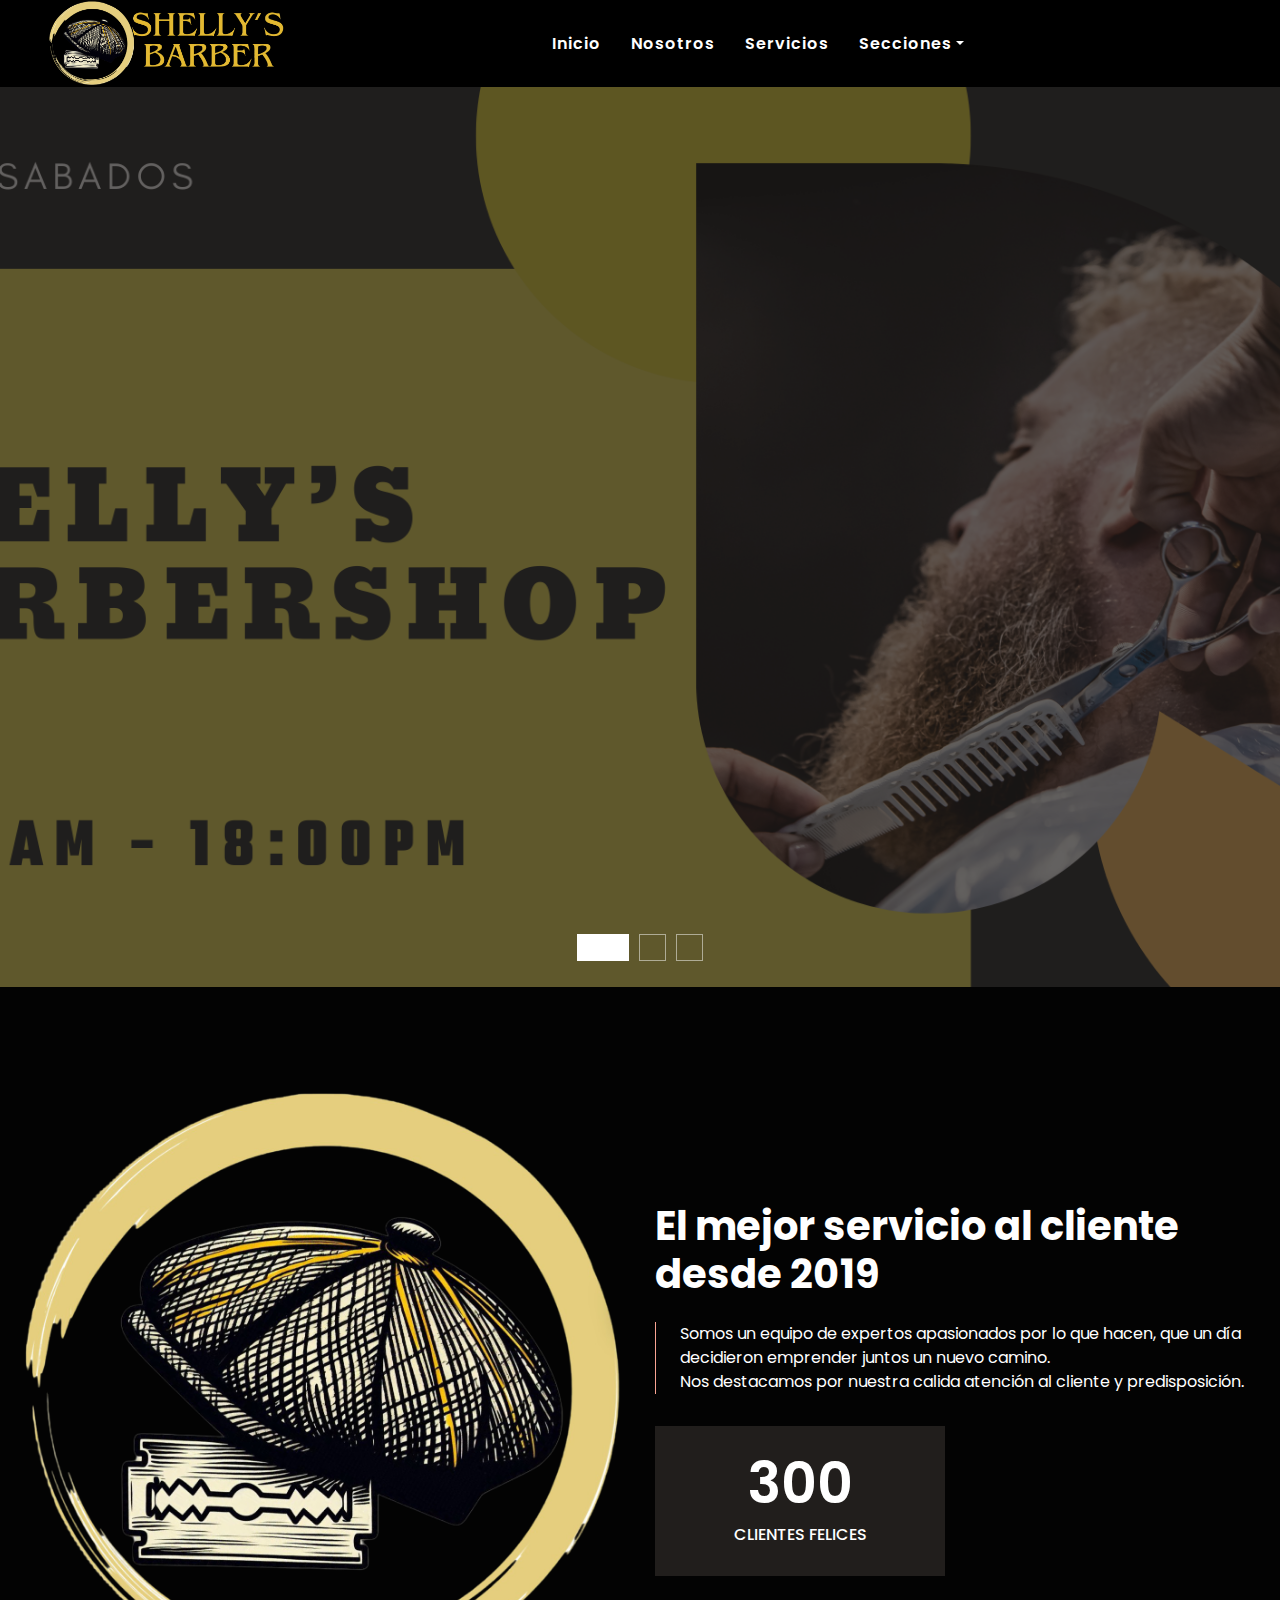
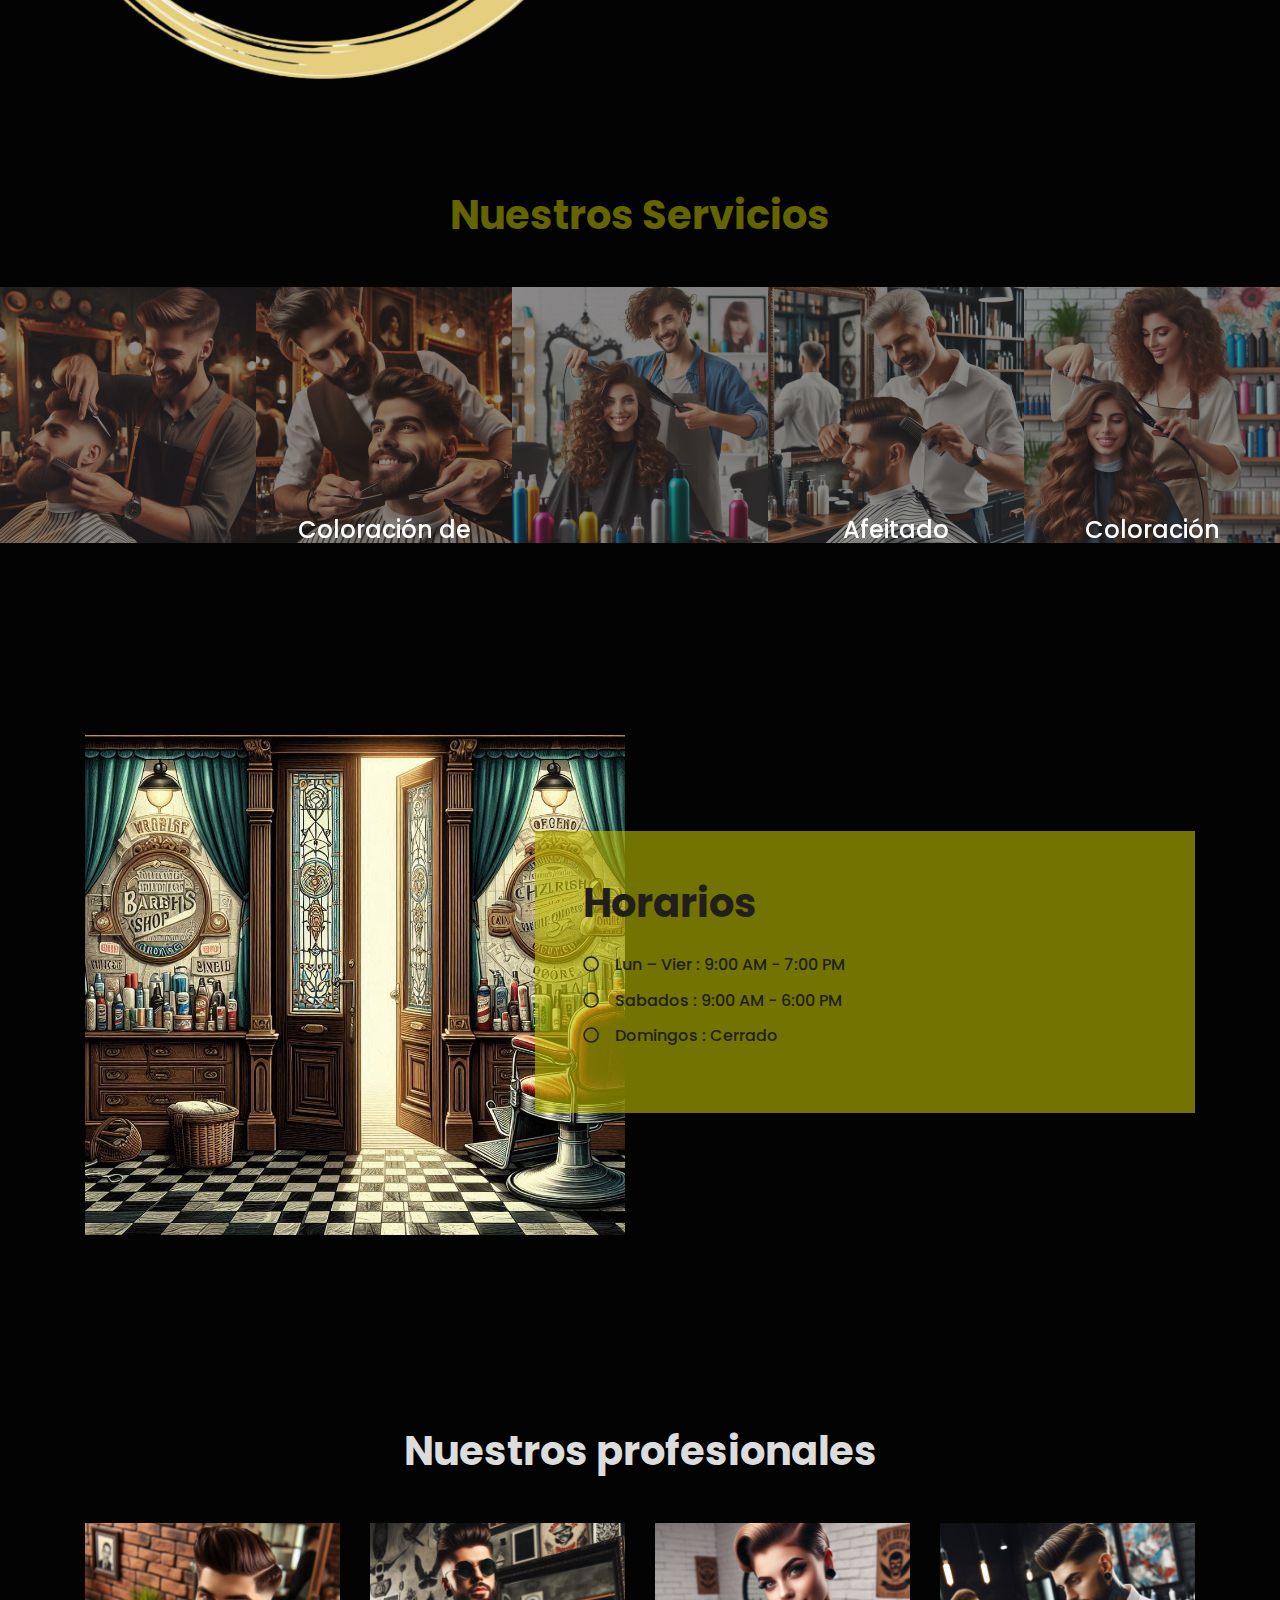
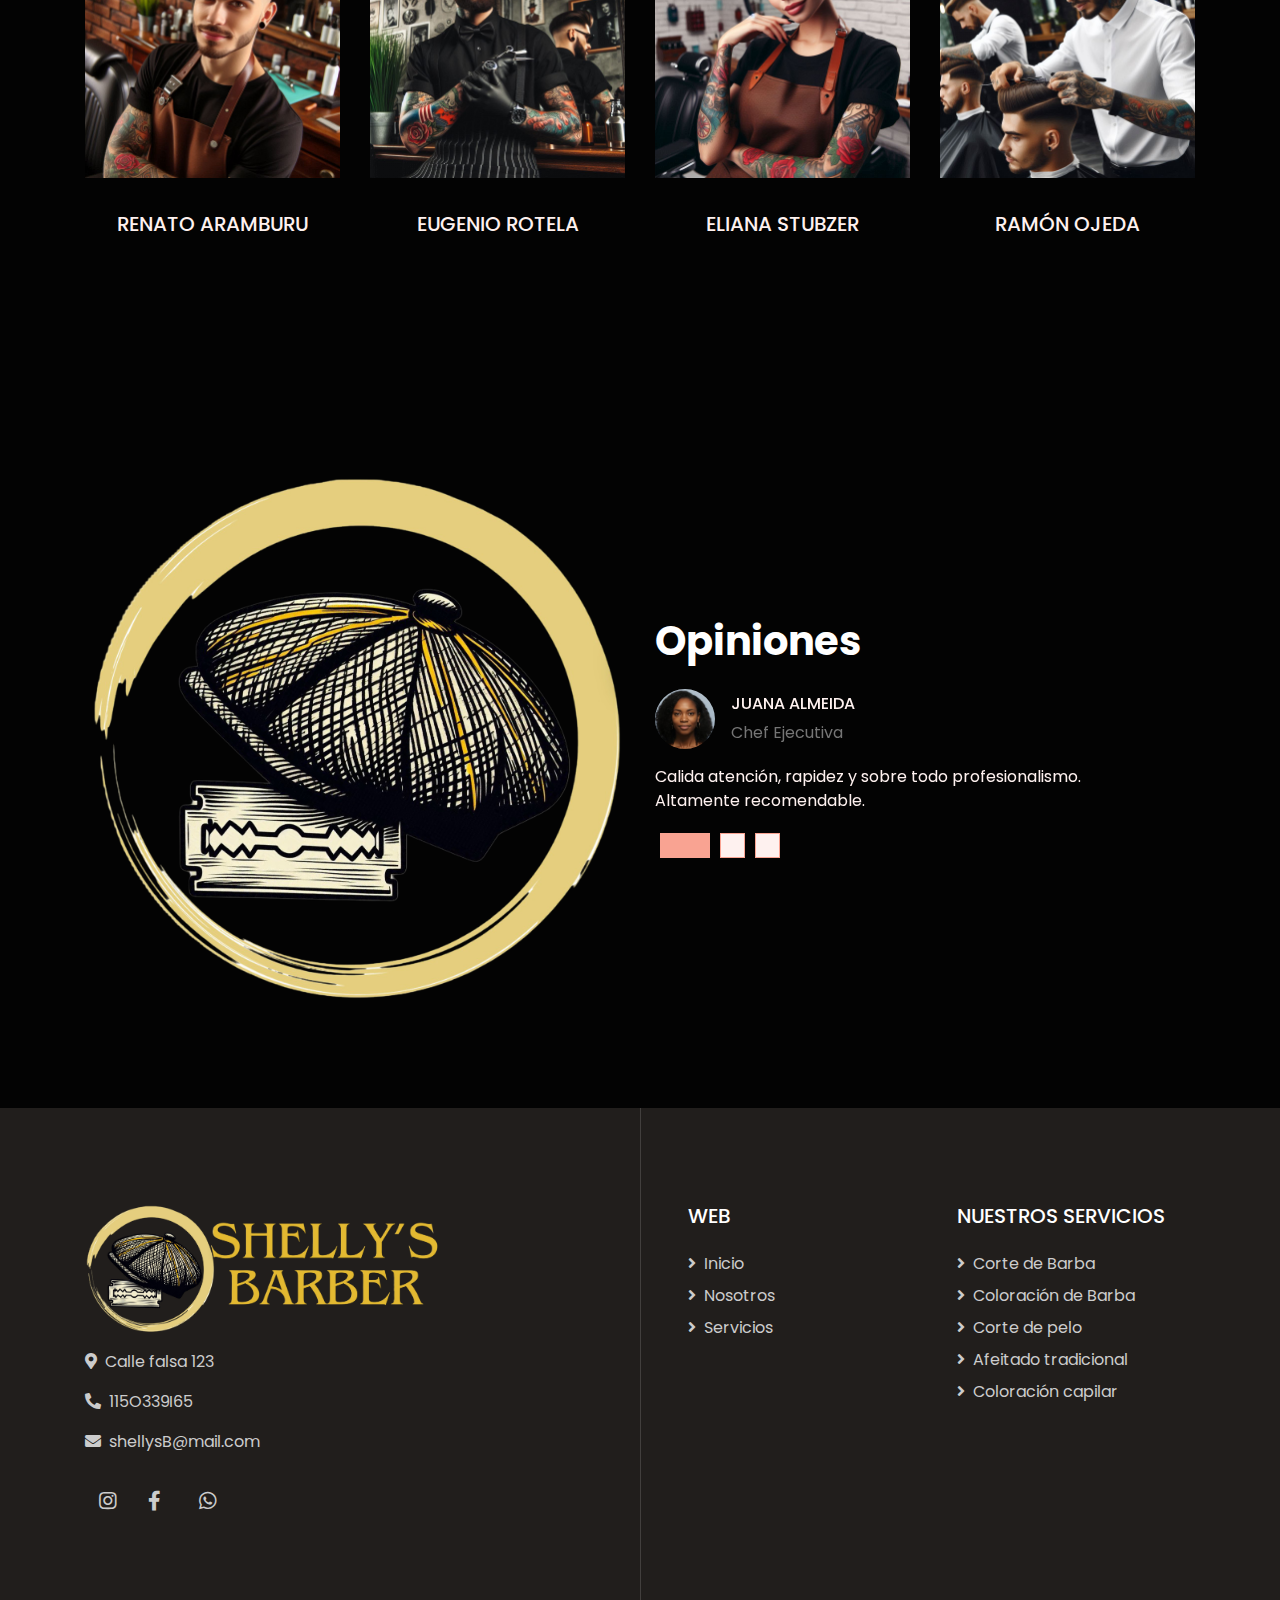
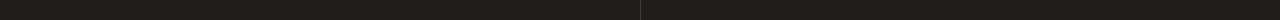
==== commit c19e662b: "fix media querys" ====
--- a/index.html
+++ b/index.html
@@ -29,13 +29,16 @@
 
 <body>
     <!-- Navbar Start -->
-    <div class="container-fluid p-0">
+    <div id="navBarContainer" class="container-fluid p-0">
         <nav class="navbar navbar-expand-lg navbar-light py-3 py-lg-0 px-lg-5">
             <div class="navIcon">
-                <img src="img/logo.png" alt="">
-            </div>
-            <button type="button" class="navbar-toggler" data-toggle="collapse" data-target="#navbarCollapse">
-                <span class="navbar-toggler-icon"></span>
+                <img id="mobileNV" src="img/logo.png">
+            </div>
+            <button id="navButton" data-toggle="collapse" data-target="#navbarCollapse">
+                <!-- <span class="navbar-toggler-icon"></span> -->
+                 <hr>
+                 <hr>
+                 <hr>
             </button>
             <div class="collapse navbar-collapse justify-content-between px-lg-3" id="navbarCollapse">
                 <div class="navbar-nav m-auto py-0">
@@ -66,21 +69,21 @@
                 <li data-target="#header-carousel" data-slide-to="2"></li>
             </ol>
             <div class="carousel-inner">
-                <div class="carousel-item position-relative active" style="min-height: 100vh;">
+                <div id="carrousellItem" class="carousel-item position-relative active">
                     <img class="position-absolute w-100 h-100" src="img/banner1.png" style="object-fit: cover;">
                     <div class="carousel-caption d-flex flex-column align-items-center justify-content-center">
                         <div class="p-3" style="max-width: 900px;">
                         </div>
                     </div>
                 </div>
-                <div class="carousel-item position-relative" style="min-height: 100vh;">
+                <div id="carrousellItem" class="carousel-item position-relative">
                     <img class="position-absolute w-100 h-100" src="img/banner2.png" style="object-fit: cover;">
                     <div class="carousel-caption d-flex flex-column align-items-center justify-content-center">
                         <div class="p-3" style="max-width: 900px;">
                         </div>
                     </div>
                 </div>
-                <div class="carousel-item position-relative" style="min-height: 100vh;">
+                <div id="carrousellItem" class="carousel-item position-relative">
                     <img class="position-absolute w-100 h-100" src="img/banner3.png" style="object-fit: cover;">
                     <div class="carousel-caption d-flex flex-column align-items-center justify-content-center">
                         <div class="p-3" style="max-width: 900px;">
@@ -94,10 +97,10 @@
 
 
     <!-- About Start -->
-    <div class="container-fluid py-5">
-        <div class="container py-5">
+    <div class="container-fluid">
+        <div>
             <div class="row align-items-center">
-                <div class="col-lg-6 pb-5 pb-lg-0">
+                <div id="mobileNV" class="col-lg-6 pb-5 pb-lg-0">
                     <img class="img-fluid w-100" src="img/boina.png" alt="">
                 </div>
                 <div class="col-lg-6">
@@ -109,12 +112,6 @@
                     <div class="row pt-3">
                         <div class="col-6">
                             <div class="bg-dark text-center p-4">
-                                <h3 class="display-4 text-white" data-toggle="counter-up">4</h3>
-                                <h6 class="text-uppercase text-white">Profesionales</h6>
-                            </div>
-                        </div>
-                        <div class="col-6">
-                            <div class="bg-dark text-center p-4">
                                 <h3 class="display-4 text-white" data-toggle="counter-up">300</h3>
                                 <h6 class="text-uppercase text-white">Clientes felices</h6>
                             </div>
@@ -189,7 +186,7 @@
     <div class="container-fluid py-5">
         <div class="container py-5">
             <div class="row">
-                <div class="col-lg-6" style="min-height: 500px;">
+                <div id="mobileNV" class="col-lg-6" style="min-height: 500px;">
                     <div class="position-relative h-100">
                         <img class="position-absolute w-100 h-100" src="img/horarios.jpg" style="object-fit: cover;">
                     </div>
@@ -292,15 +289,14 @@
     <div class="container-fluid py-5">
         <div class="container py-5">
             <div class="row align-items-center">
-                <div class="col-lg-6 pb-5 pb-lg-0">
+                <div id="mobileNV" class="col-lg-6 pb-5 pb-lg-0">
                     <img class="img-fluid w-100" src="img/boina.png" alt="">
                 </div>
                 <div class="col-lg-6">
                     <h1 class="mb-4 text-white">Opiniones</h1>
                     <div class="owl-carousel testimonial-carousel">
                         <div class="position-relative">
-                            <i class="fa fa-3x fa-quote-right text-light position-absolute" style="top: -6px; right: 0;"></i>
-                            <div class="d-flex align-items-center mb-3">
+                            <div class="d-flex align-items-center mb-3" >
                                 <img class="img-fluid rounded-circle" src="img/testimonial-1.jpg" style="width: 60px; height: 60px;" alt="">
                                 <div class="ml-3">
                                     <h6 class="text-uppercase text-light">Juana Almeida</h6>
@@ -311,7 +307,6 @@
                                         Altamente recomendable.</p>
                         </div>
                         <div class="position-relative">
-                            <i class="fa fa-3x fa-quote-right text-light position-absolute" style="top: -6px; right: 0;"></i>
                             <div class="d-flex align-items-center mb-3">
                                 <img class="img-fluid rounded-circle" src="img/testimonial-2.jpg" style="width: 60px; height: 60px;" alt="">
                                 <div class="ml-3">
@@ -323,7 +318,6 @@
                                             5 estrellas.</p>
                         </div>
                         <div class="position-relative">
-                            <i class="fa fa-3x fa-quote-right text-light position-absolute" style="top: -6px; right: 0;"></i>
                             <div class="d-flex align-items-center mb-3">
                                 <img class="img-fluid rounded-circle" src="img/testimonial-3.jpg" style="width: 60px; height: 60px;" alt="">
                                 <div class="ml-3">
@@ -342,7 +336,7 @@
 
 
     <!-- Footer Start -->
-    <div class="footer container-fluid position-relative bg-dark py-5" style="margin-top: 90px;">
+    <div class="footer container-fluid position-relative bg-dark py-5">
         <div class="container pt-5">
             <div class="row">
                 <div class="col-lg-6 pr-lg-5 mb-5">
--- a/css/style.css
+++ b/css/style.css
@@ -15,6 +15,26 @@
     width: 100%;
     height: 100%;
   }
+}
+
+#navButton{
+  display: flex;
+  flex-direction: column;
+  align-items: center;
+  justify-content: center;
+  background-color: black;
+  width: 17%;
+  border: none;
+  hr{
+    border: 2px solid white;
+    border-radius: 100px;
+    width: 90%;
+    margin: 12%;
+  }
+}
+
+#carrousellItem{
+  height: 100vh;
 }
 
 .footerIcon{
@@ -34,6 +54,94 @@
   background-color: rgba(190,190,0,0.6);
 }
 
+@media(max-width: 320px){
+  #carrousellItem{
+    height: 25vh;
+  }
+
+  #hoursCard{
+    height: 50vh;
+  }
+}
+
+@media(min-width: 321px) and (max-width: 480px){
+  #carrousellItem{
+    min-height: 150px;
+    max-height: 180px;
+  }
+
+  #navButton{
+    width: 12%;
+  }
+
+  #hoursCard{
+    height: 50vh;
+  }
+}
+
+@media(min-width: 481px) and (max-width: 768px){
+
+  #navButton{
+    width: 10%;
+  }
+
+  #hoursCard{
+    height: 50vh;
+  }
+}
+
+@media(min-width: 769px) and (max-width: 960px){
+  #carrousellItem{
+    height: 63vh;
+  }
+
+  #navButton{
+    width: 10%;
+  }
+
+  #hoursCard{
+    height: 50vh;
+  }
+}
+
+@media(min-width: 961px) and (max-width: 1080px){
+  #carrousellItem{
+    height: 70vh;
+  }
+
+  #navButton{
+    width: 8%;
+  }
+
+  #hoursCard{
+    height: 50vh;
+  }
+}
+
+/* BREAKPOINTS PERSONALIZADOS */
+@media(min-width: 481px) and (max-width: 600px){
+  #carrousellItem{
+    max-height: 250px;
+  }
+}
+
+@media(min-width: 601px) and (max-width: 768px){
+  #carrousellItem{
+    max-height: 340px;
+  }
+}
+
+@media(max-width: 991px){
+  #mobileNV{
+    display: none;
+  }
+}
+
+@media(min-width: 992px){
+  #navButton{
+    display: none;
+  }
+}
 
 /* ###################################### PERSONALIZACIÓN ###################################### */
 
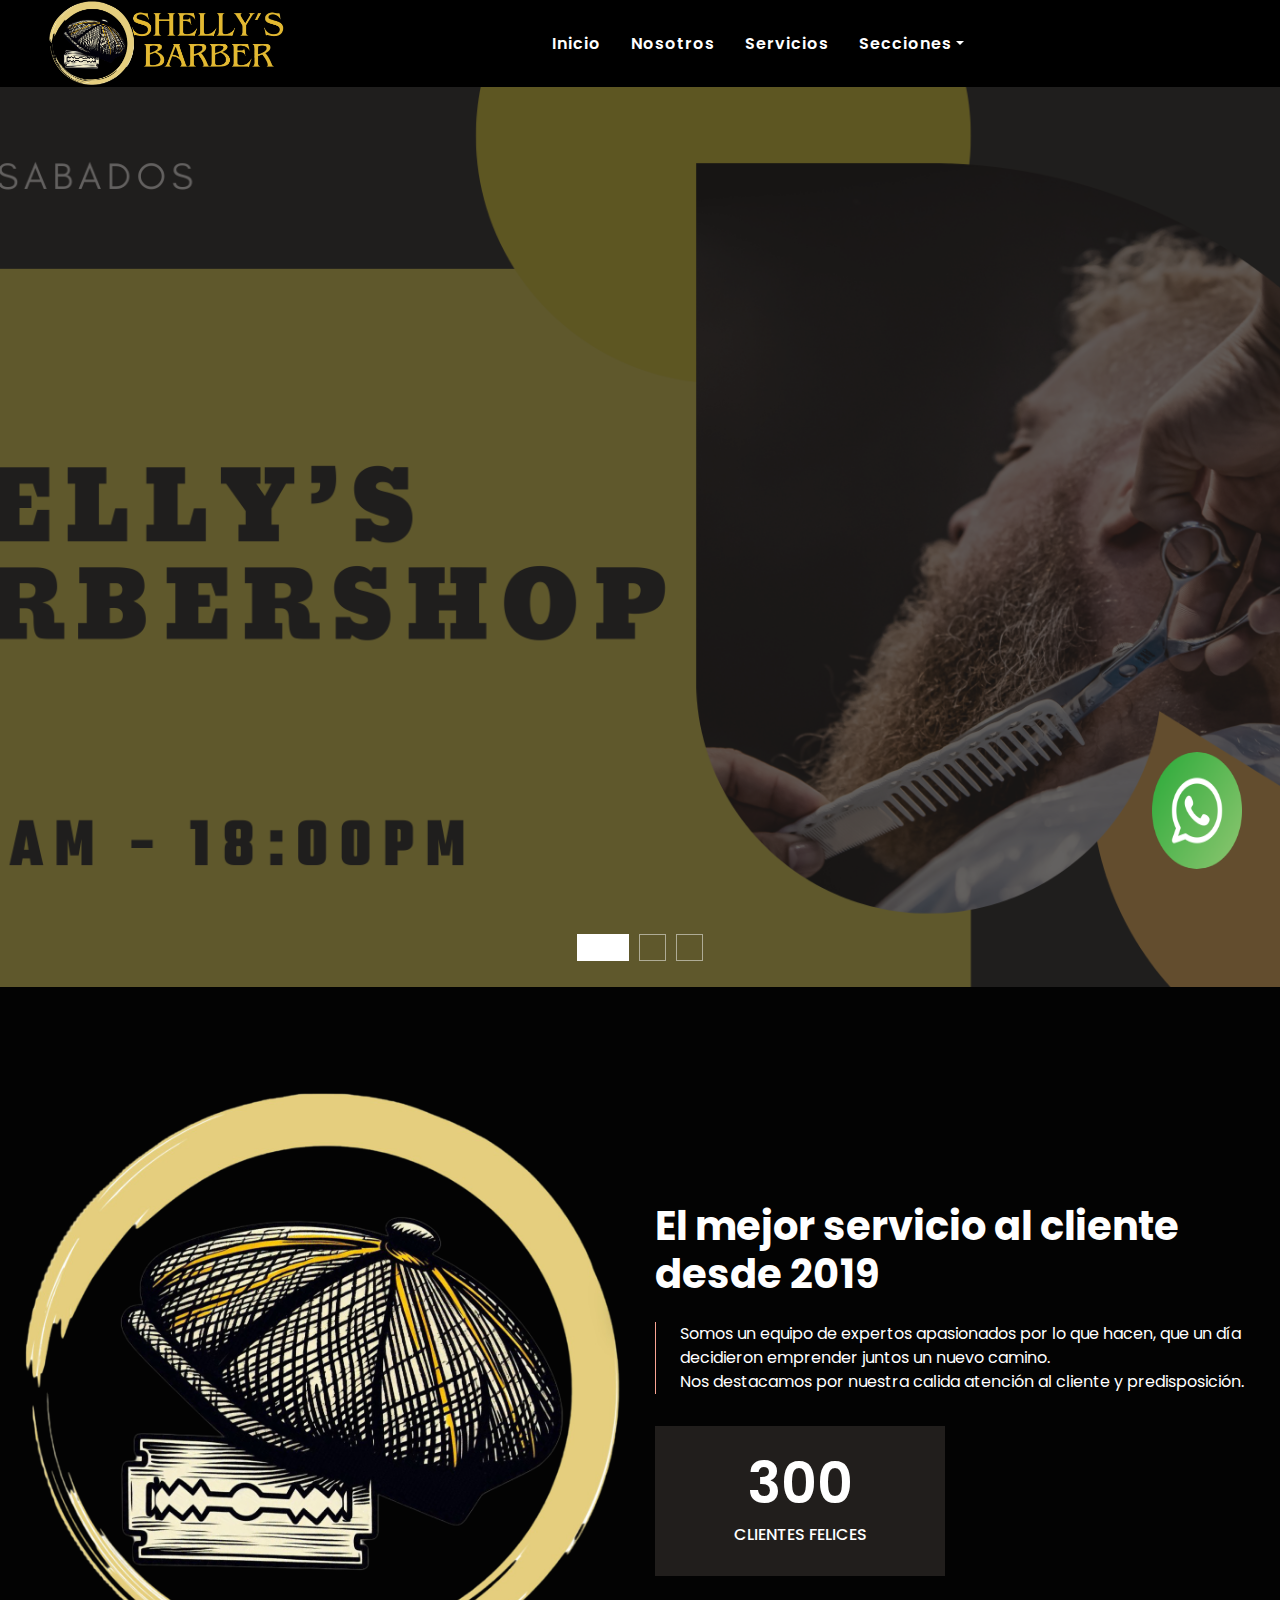
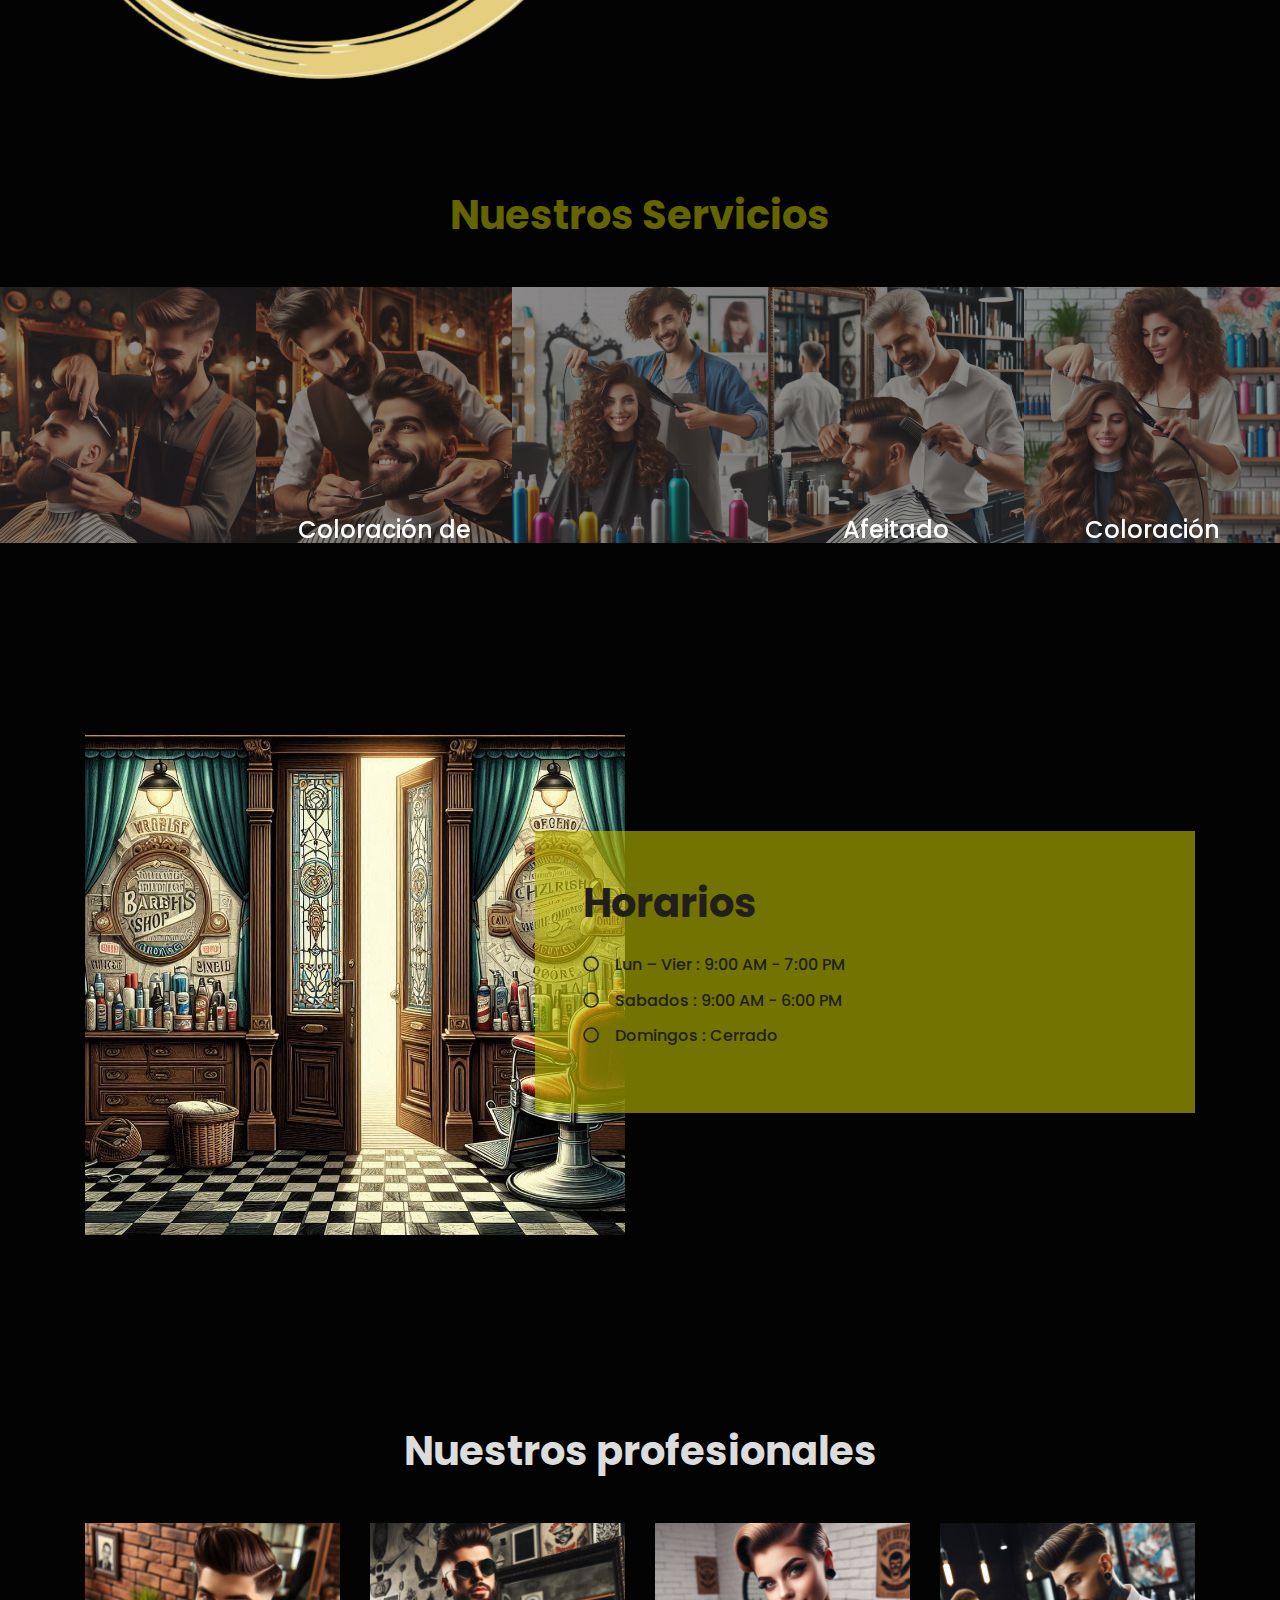
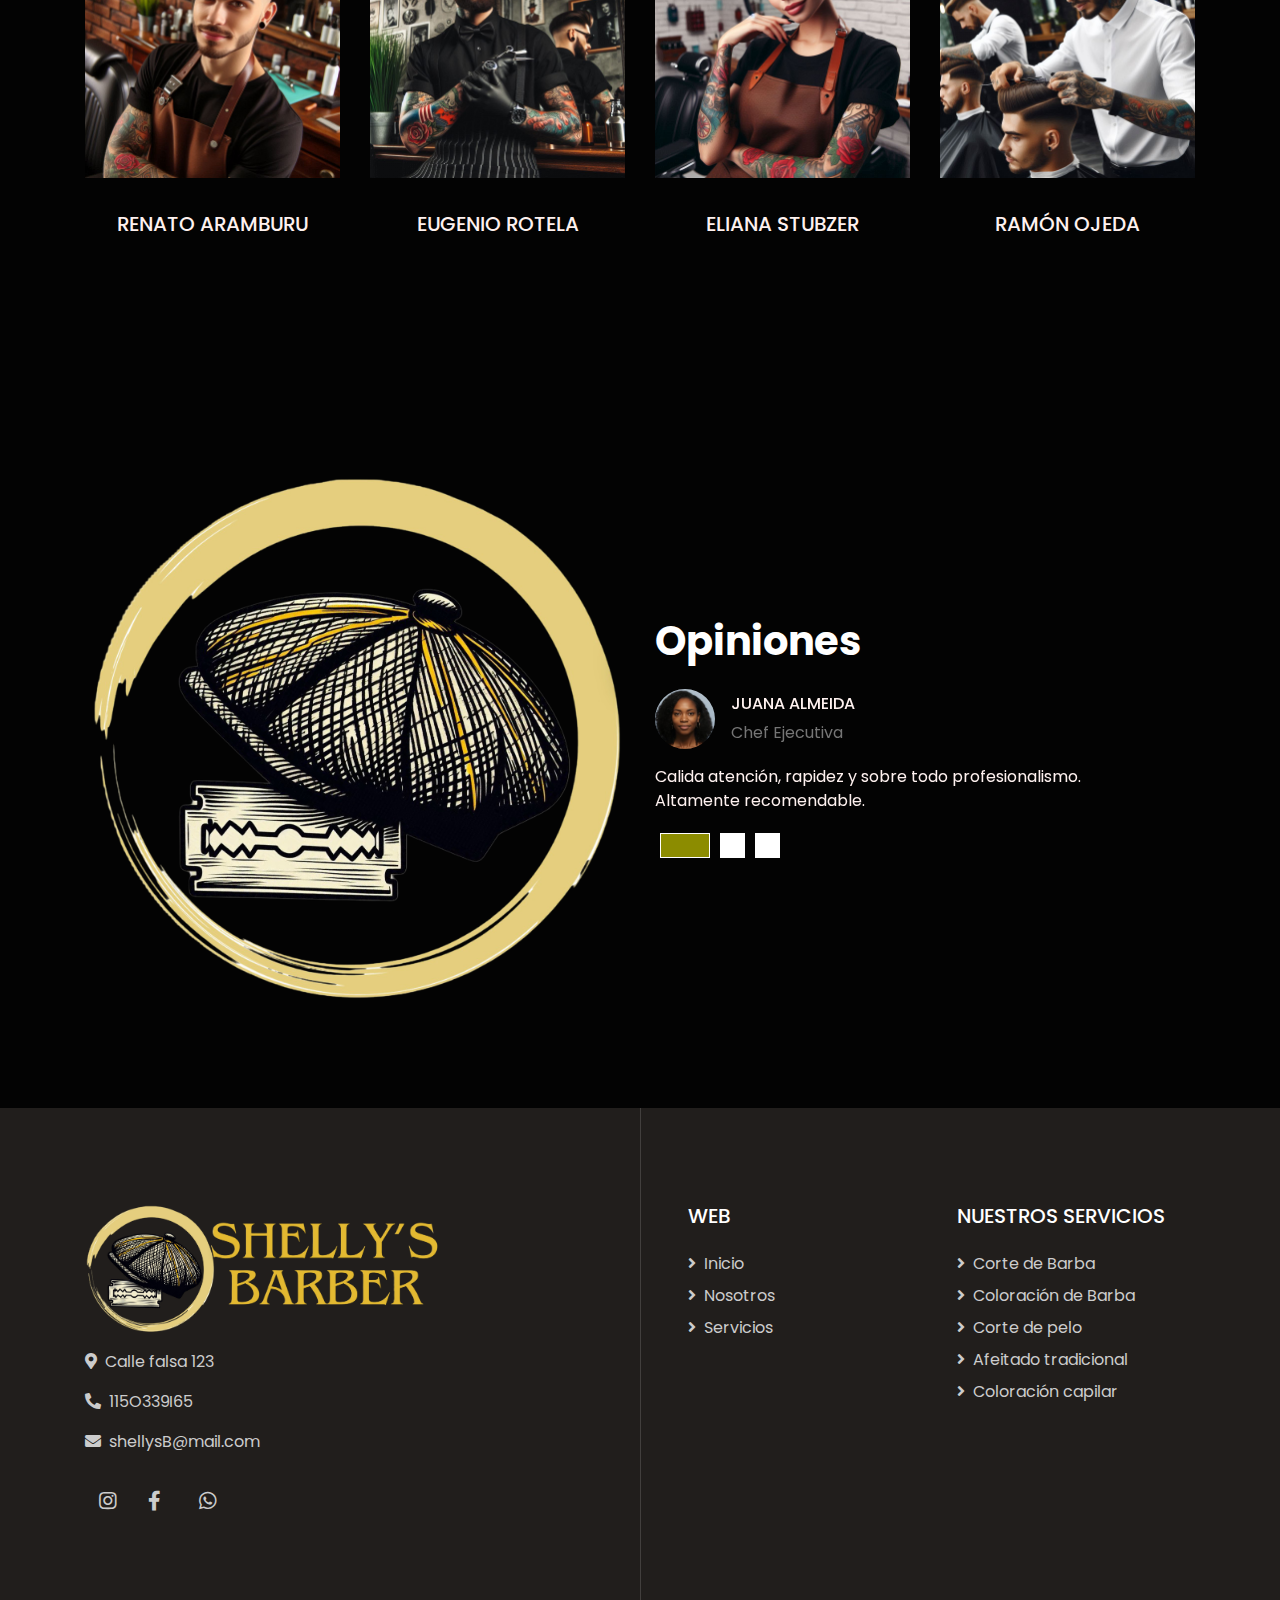
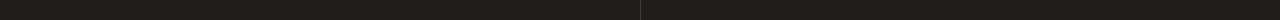
==== commit a882a9b7: "add wppButton" ====
--- a/index.html
+++ b/index.html
@@ -379,9 +379,11 @@
     </div>
     <!-- Footer End -->
 
-
-    <!-- Back to Top -->
-    <a href="#" class="btn btn-lg btn-primary back-to-top"><i class="fa fa-angle-double-up"></i></a>
+    <!-- BOTON WHATSAPP INICIO -->
+    <div class="wppButton">
+        <img src="img/wppIcon.png" alt="">
+    </div>
+    <!-- BOTON WHATSAPP FINAL -->
 
 
     <!-- JavaScript Libraries -->
--- a/css/style.css
+++ b/css/style.css
@@ -53,6 +53,25 @@
 #hoursCard{
   background-color: rgba(190,190,0,0.6);
 }
+
+.wppButton{
+  overflow: hidden;
+  z-index: 1000;
+  border-radius: 50px;
+  width: 7%;
+  height: 13vh;
+  position: fixed;
+  bottom : 3.5%;
+  right: 3%;
+  img{
+    width: 100%;
+    height: 100%;
+  }
+}
+
+  .wppButton:hover{
+    cursor: pointer;
+  }
 
 @media(max-width: 320px){
   #carrousellItem{
@@ -9806,14 +9825,14 @@
   margin: 0 5px;
   width: 25px;
   height: 25px;
-  background: #FEF1EF;
-  border: 1px solid #F9A392;
+  background: white;
+  border: 1px solid white;
   transition: .5s;
 }
 
 .testimonial-carousel .owl-dot.active {
   width: 50px;
-  background: #F9A392;
+  background: rgba(200,200,0,0.7);
 }
 
 .footer p,
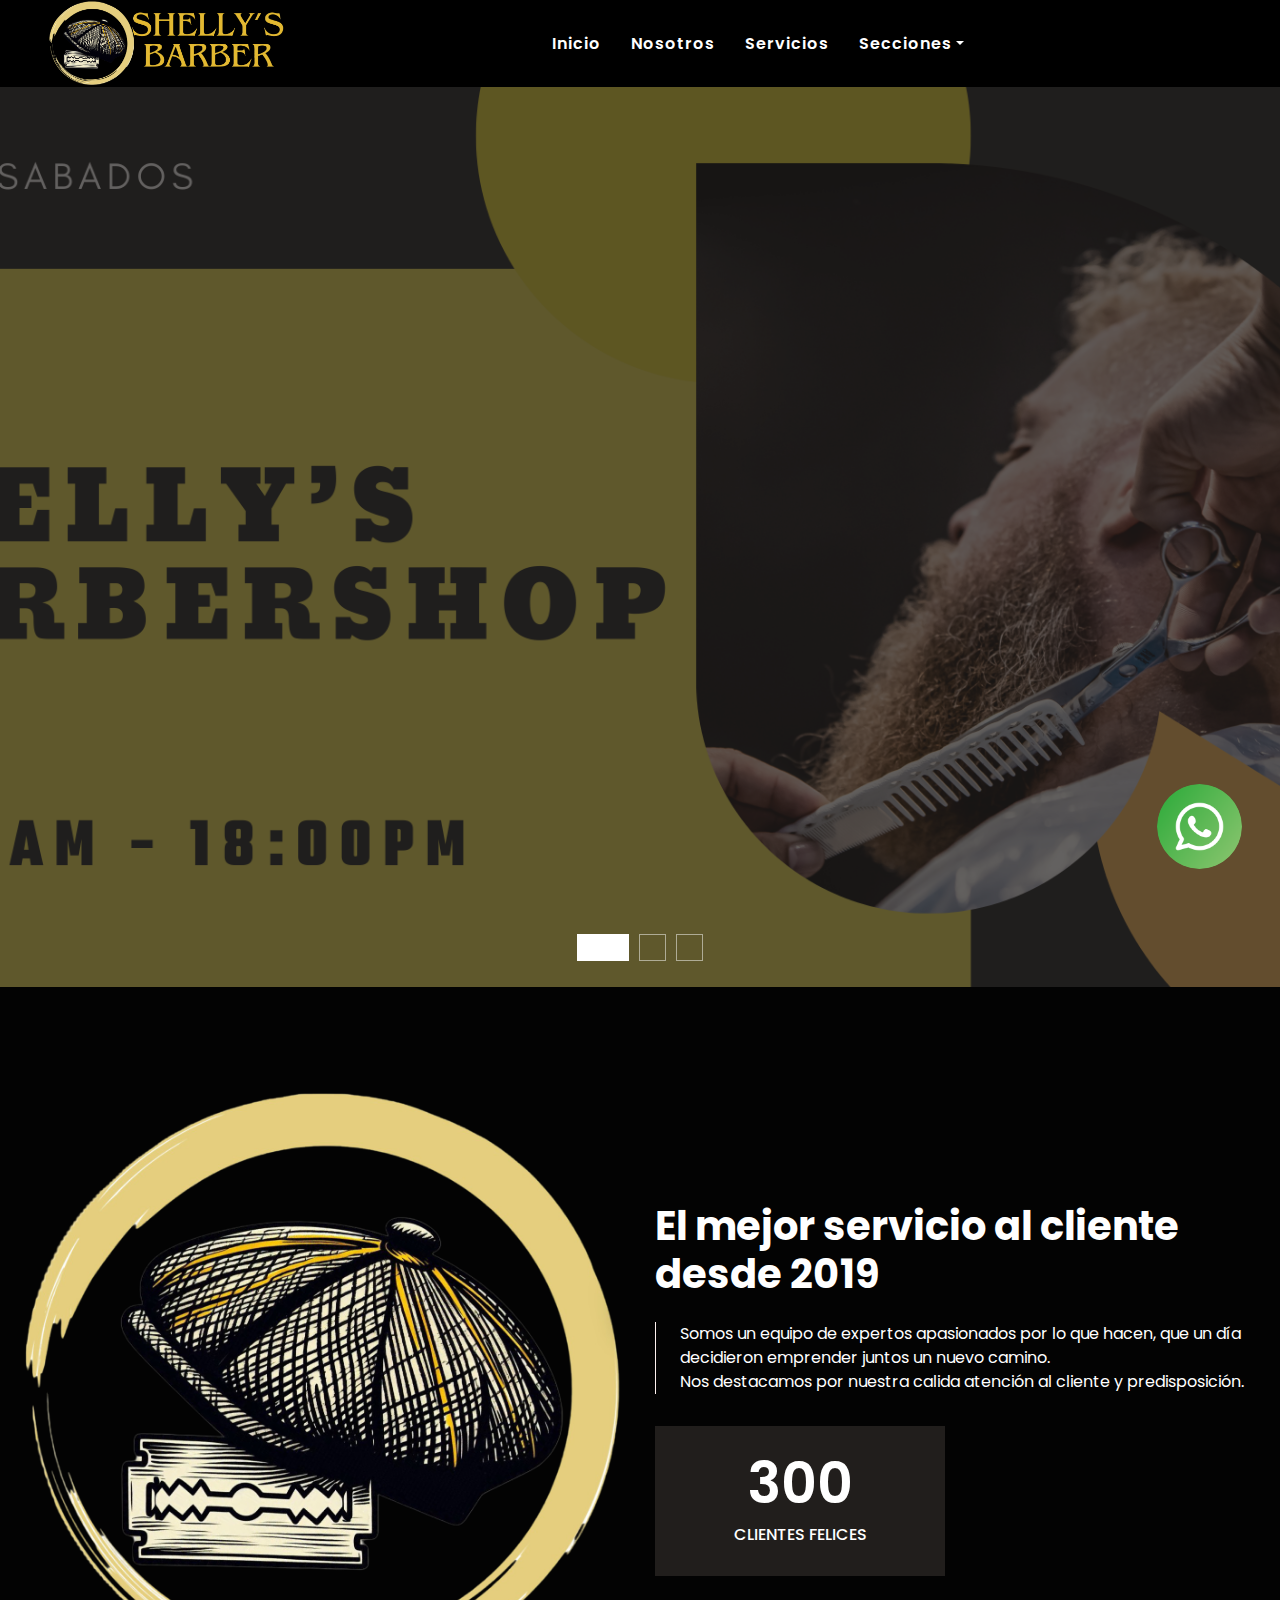
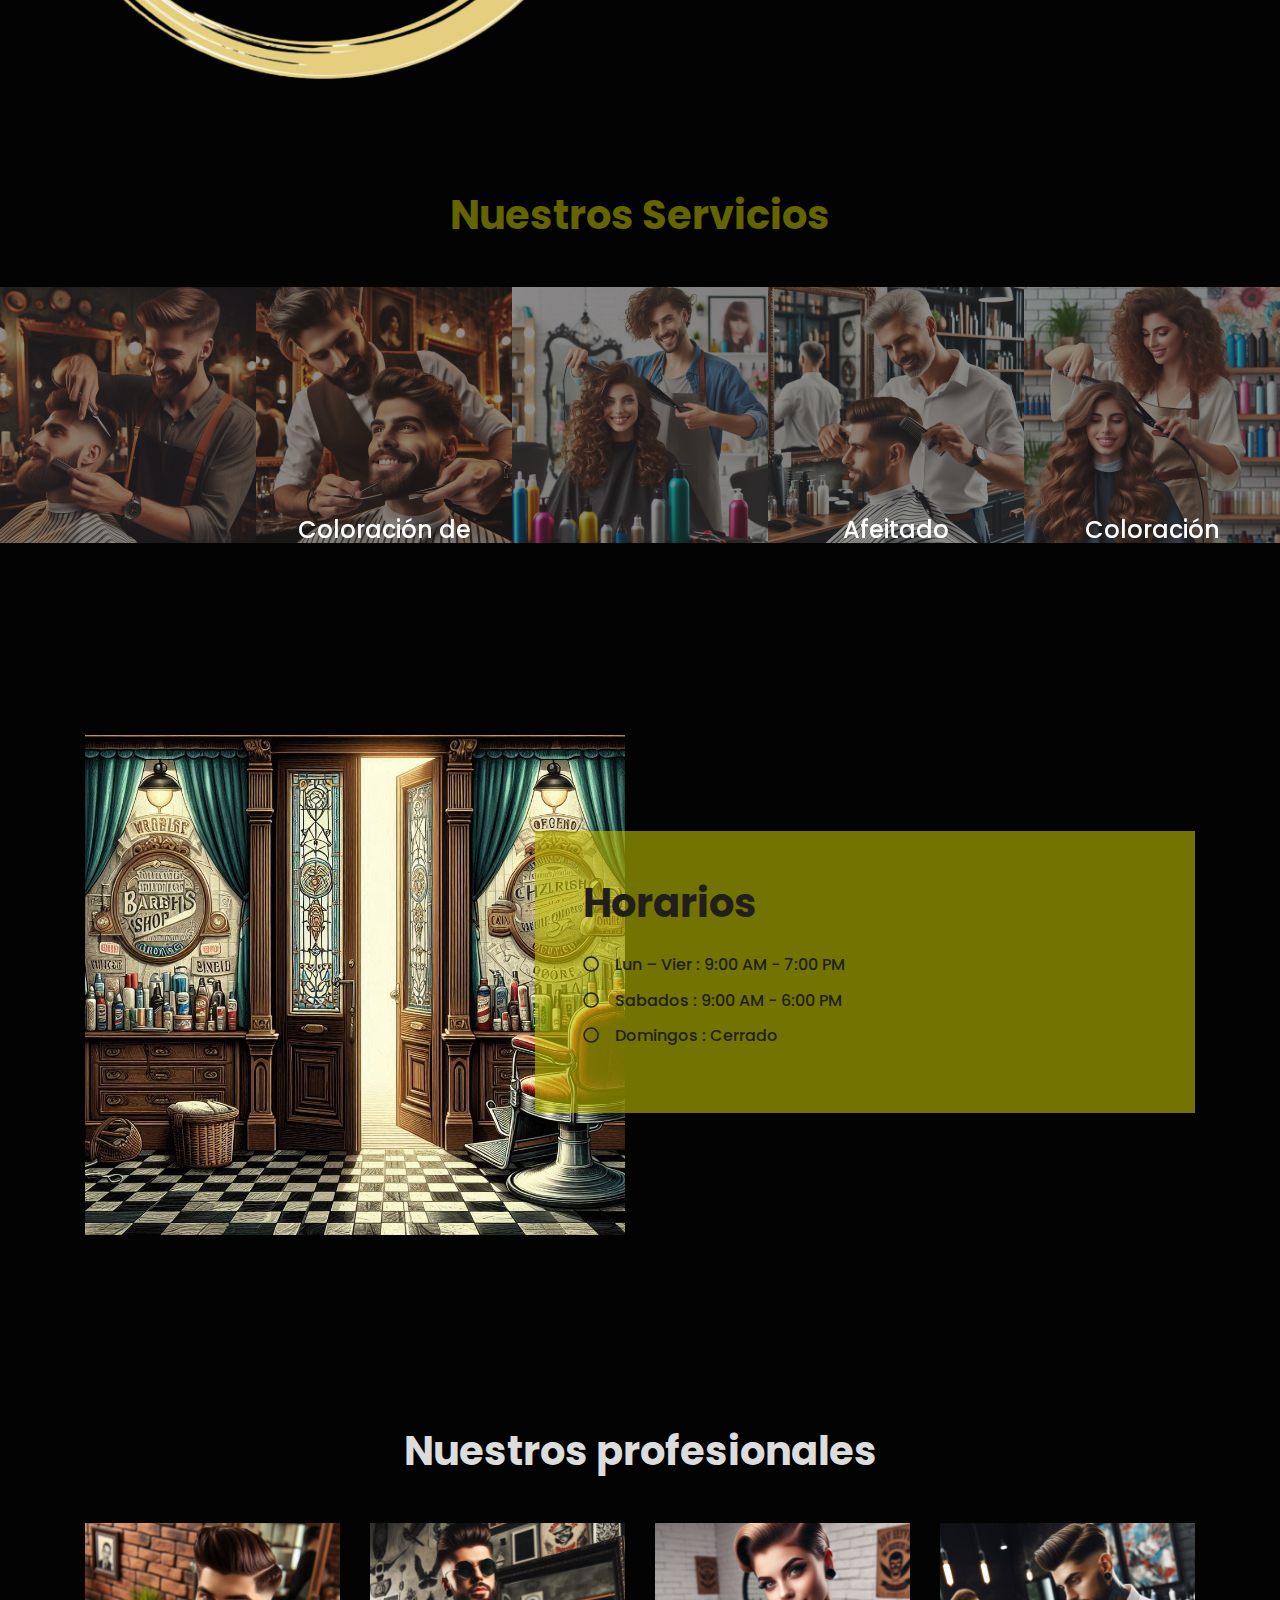
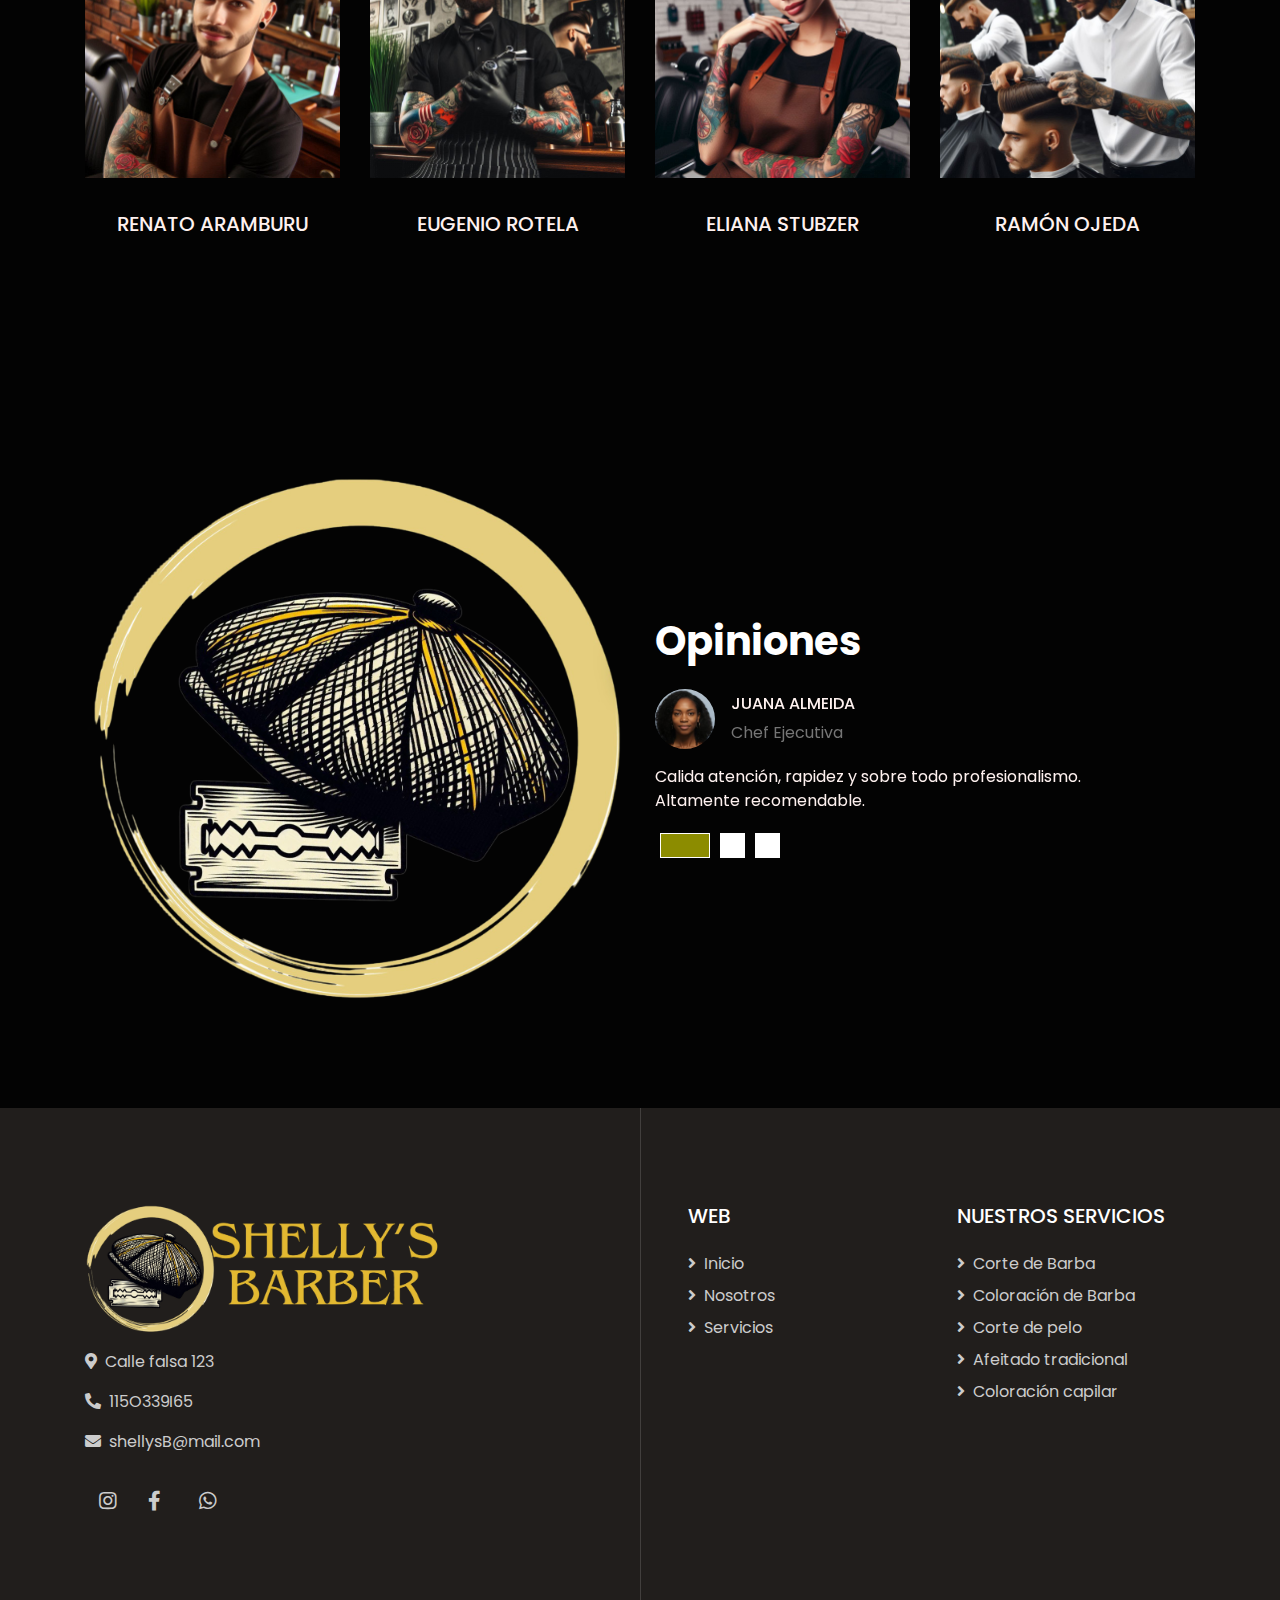
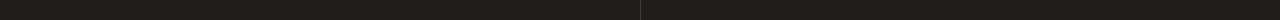
==== commit bc4c00e0: "fix details" ====
--- a/index.html
+++ b/index.html
@@ -105,7 +105,7 @@
                 </div>
                 <div class="col-lg-6">
                     <h1 class="mb-4 text-white">El mejor servicio al cliente desde 2019</h1>
-                    <p class="pl-4 border-left border-primary text-white">
+                    <p class="pl-4 border-left border-light text-white">
                         Somos un equipo de expertos apasionados por lo que hacen, que un día decidieron emprender juntos un nuevo camino. <br>
                         Nos destacamos por nuestra calida atención al cliente y predisposición.
                     </p>
--- a/css/style.css
+++ b/css/style.css
@@ -81,6 +81,10 @@
   #hoursCard{
     height: 50vh;
   }
+
+  .wppButton{
+    width: 25%;
+  }
 }
 
 @media(min-width: 321px) and (max-width: 480px){
@@ -138,6 +142,15 @@
 }
 
 /* BREAKPOINTS PERSONALIZADOS */
+@media(min-width: 321px){
+  .wppButton{
+    min-width: 85px;
+    max-width: 85px;
+    min-height: 85px;
+    max-height: 85px;
+  }
+}
+
 @media(min-width: 481px) and (max-width: 600px){
   #carrousellItem{
     max-height: 250px;
